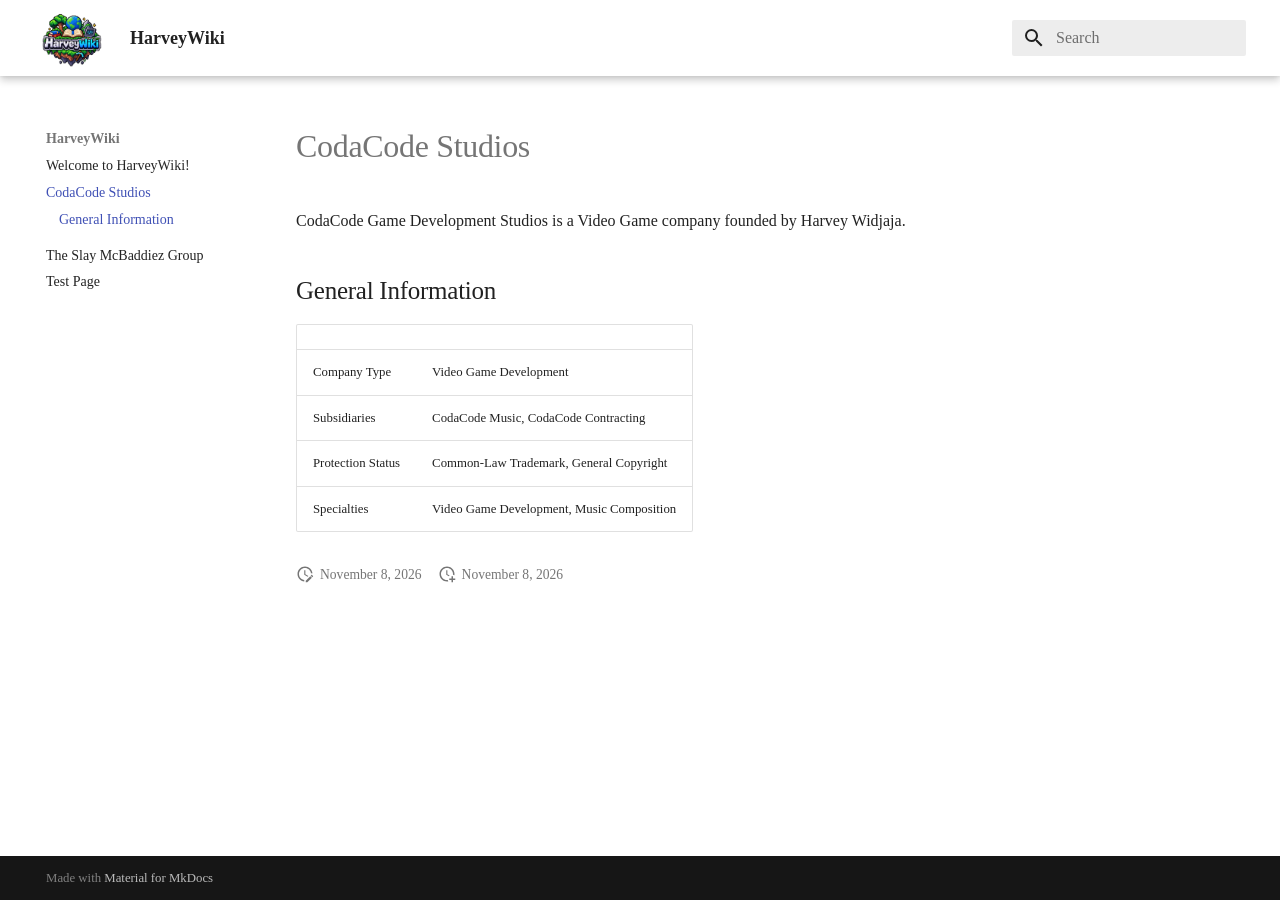
==== codacode-studios/index.html @ f0a3e443 "Deployed 99fb58b with MkDocs version: 1.6.1" ====
<!doctype html>
<html lang="en" class="no-js">
  <head>
    
      <meta charset="utf-8">
      <meta name="viewport" content="width=device-width,initial-scale=1">
      
      
      
      
        <link rel="prev" href="..">
      
      
        <link rel="next" href="../slaymcbaddies/">
      
      
        
      
      
      <link rel="icon" href="../logo.png">
      <meta name="generator" content="mkdocs-1.6.1, mkdocs-material-9.8.1">
    
    
      
        <title>CodaCode Studios - HarveyWiki</title>
      
    
    
      <link rel="stylesheet" href="../assets/stylesheets/main.57a0d79d.min.css">
      
        
        <link rel="stylesheet" href="../assets/stylesheets/palette.fb2fffe2.min.css">
      
      


    
    
      
    
    
      
    
    
      <link rel="stylesheet" href="../stylesheets/extra.css">
    
    <script>__md_scope=new URL("..",location),__md_hash=e=>[...e].reduce(((e,_)=>(e<<5)-e+_.charCodeAt(0)),0),__md_get=(e,_=localStorage,t=__md_scope)=>JSON.parse(_.getItem(t.pathname+"."+e)),__md_set=(e,_,t=localStorage,a=__md_scope)=>{try{t.setItem(a.pathname+"."+e,JSON.stringify(_))}catch(e){}}</script>
    
      

    
    
  </head>
  
  
    
    
    
    
    
    <body dir="ltr" data-md-color-scheme="default" data-md-color-primary="white" data-md-color-accent="blue">
  
    
    <input class="md-toggle" data-md-toggle="drawer" type="checkbox" id="__drawer" autocomplete="off">
    <input class="md-toggle" data-md-toggle="search" type="checkbox" id="__search" autocomplete="off">
    <label class="md-overlay" for="__drawer"></label>
    <div data-md-component="skip">
      
        
        <a href="#general-information" class="md-skip">
          Skip to content
        </a>
      
    </div>
    <div data-md-component="announce">
      
    </div>
    
    
      

  

<header class="md-header md-header--shadow" data-md-component="header">
  <nav class="md-header__inner md-grid" aria-label="Header">
    <a href=".." title="HarveyWiki" class="md-header__button md-logo" aria-label="HarveyWiki" data-md-component="logo">
      
  <img src="../logo.png" alt="logo">

    </a>
    <label class="md-header__button md-icon" for="__drawer">
      
      <svg xmlns="http://www.w3.org/2000/svg" viewBox="0 0 24 24"><path d="M3 6h18v2H3zm0 5h18v2H3zm0 5h18v2H3z"/></svg>
    </label>
    <div class="md-header__title" data-md-component="header-title">
      <div class="md-header__ellipsis">
        <div class="md-header__topic">
          <span class="md-ellipsis">
            HarveyWiki
          </span>
        </div>
        <div class="md-header__topic" data-md-component="header-topic">
          <span class="md-ellipsis">
            
              CodaCode Studios
            
          </span>
        </div>
      </div>
    </div>
    
      
    
    
    
    
      
      
        <label class="md-header__button md-icon" for="__search">
          
          <svg xmlns="http://www.w3.org/2000/svg" viewBox="0 0 24 24"><path d="M9.5 3A6.5 6.5 0 0 1 16 9.5c0 1.61-.59 3.09-1.56 4.23l.27.27h.79l5 5-1.5 1.5-5-5v-.79l-.27-.27A6.52 6.52 0 0 1 9.5 16 6.5 6.5 0 0 1 3 9.5 6.5 6.5 0 0 1 9.5 3m0 2C7 5 5 7 5 9.5S7 14 9.5 14 14 12 14 9.5 12 5 9.5 5"/></svg>
        </label>
        <div class="md-search" data-md-component="search" role="dialog">
  <label class="md-search__overlay" for="__search"></label>
  <div class="md-search__inner" role="search">
    <form class="md-search__form" name="search">
      <input type="text" class="md-search__input" name="query" aria-label="Search" placeholder="Search" autocapitalize="off" autocorrect="off" autocomplete="off" spellcheck="false" data-md-component="search-query" required>
      <label class="md-search__icon md-icon" for="__search">
        
        <svg xmlns="http://www.w3.org/2000/svg" viewBox="0 0 24 24"><path d="M9.5 3A6.5 6.5 0 0 1 16 9.5c0 1.61-.59 3.09-1.56 4.23l.27.27h.79l5 5-1.5 1.5-5-5v-.79l-.27-.27A6.52 6.52 0 0 1 9.5 16 6.5 6.5 0 0 1 3 9.5 6.5 6.5 0 0 1 9.5 3m0 2C7 5 5 7 5 9.5S7 14 9.5 14 14 12 14 9.5 12 5 9.5 5"/></svg>
        
        <svg xmlns="http://www.w3.org/2000/svg" viewBox="0 0 24 24"><path d="M20 11v2H8l5.5 5.5-1.42 1.42L4.16 12l7.92-7.92L13.5 5.5 8 11z"/></svg>
      </label>
      <nav class="md-search__options" aria-label="Search">
        
        <button type="reset" class="md-search__icon md-icon" title="Clear" aria-label="Clear" tabindex="-1">
          
          <svg xmlns="http://www.w3.org/2000/svg" viewBox="0 0 24 24"><path d="M19 6.41 17.59 5 12 10.59 6.41 5 5 6.41 10.59 12 5 17.59 6.41 19 12 13.41 17.59 19 19 17.59 13.41 12z"/></svg>
        </button>
      </nav>
      
    </form>
    <div class="md-search__output">
      <div class="md-search__scrollwrap" tabindex="0" data-md-scrollfix>
        <div class="md-search-result" data-md-component="search-result">
          <div class="md-search-result__meta">
            Initializing search
          </div>
          <ol class="md-search-result__list" role="presentation"></ol>
        </div>
      </div>
    </div>
  </div>
</div>
      
    
    
  </nav>
  
</header>
    
    <div class="md-container" data-md-component="container">
      
      
        
          
        
      
      <main class="md-main" data-md-component="main">
        <div class="md-main__inner md-grid">
          
            
              
              <div class="md-sidebar md-sidebar--primary" data-md-component="sidebar" data-md-type="navigation" >
                <div class="md-sidebar__scrollwrap">
                  <div class="md-sidebar__inner">
                    



  

<nav class="md-nav md-nav--primary md-nav--integrated" aria-label="Navigation" data-md-level="0">
  <label class="md-nav__title" for="__drawer">
    <a href=".." title="HarveyWiki" class="md-nav__button md-logo" aria-label="HarveyWiki" data-md-component="logo">
      
  <img src="../logo.png" alt="logo">

    </a>
    HarveyWiki
  </label>
  
  <ul class="md-nav__list" data-md-scrollfix>
    
      
      
  
  
  
  
    <li class="md-nav__item">
      <a href=".." class="md-nav__link">
        
  
  
  <span class="md-ellipsis">
    
  
    Welcome to HarveyWiki!
  

    
  </span>
  
  

      </a>
    </li>
  

    
      
      
  
  
    
  
  
  
    <li class="md-nav__item md-nav__item--active">
      
      <input class="md-nav__toggle md-toggle" type="checkbox" id="__toc">
      
      
      
        <label class="md-nav__link md-nav__link--active" for="__toc">
          
  
  
  <span class="md-ellipsis">
    
  
    CodaCode Studios
  

    
  </span>
  
  

          <span class="md-nav__icon md-icon"></span>
        </label>
      
      <a href="./" class="md-nav__link md-nav__link--active">
        
  
  
  <span class="md-ellipsis">
    
  
    CodaCode Studios
  

    
  </span>
  
  

      </a>
      
        

<nav class="md-nav md-nav--secondary" aria-label="Table of contents">
  
  
  
  
    <label class="md-nav__title" for="__toc">
      <span class="md-nav__icon md-icon"></span>
      Table of contents
    </label>
    <ul class="md-nav__list" data-md-component="toc" data-md-scrollfix>
      
        <li class="md-nav__item">
  <a href="#general-information" class="md-nav__link">
    <span class="md-ellipsis">
      
        General Information
      
    </span>
  </a>
  
</li>
      
    </ul>
  
</nav>
      
    </li>
  

    
      
      
  
  
  
  
    <li class="md-nav__item">
      <a href="../slaymcbaddies/" class="md-nav__link">
        
  
  
  <span class="md-ellipsis">
    
  
    The Slay McBaddiez Group
  

    
  </span>
  
  

      </a>
    </li>
  

    
      
      
  
  
  
  
    <li class="md-nav__item">
      <a href="../testing/" class="md-nav__link">
        
  
  
  <span class="md-ellipsis">
    
  
    Test Page
  

    
  </span>
  
  

      </a>
    </li>
  

    
  </ul>
</nav>
                  </div>
                </div>
              </div>
            
            
          
          
            <div class="md-content" data-md-component="content">
              
              <article class="md-content__inner md-typeset">
                
                  



  <h1>CodaCode Studios</h1>

<p>CodaCode Game Development Studios is a Video Game company founded by Harvey Widjaja.</p>
<h2 id="general-information">General Information</h2>
<table>
<thead>
<tr>
<th></th>
<th></th>
</tr>
</thead>
<tbody>
<tr>
<td>Company Type</td>
<td>Video Game Development</td>
</tr>
<tr>
<td>Subsidiaries</td>
<td>CodaCode Music, CodaCode Contracting</td>
</tr>
<tr>
<td>Protection Status</td>
<td>Common-Law Trademark, General Copyright</td>
</tr>
<tr>
<td>Specialties</td>
<td>Video Game Development, Music Composition</td>
</tr>
</tbody>
</table>







  
    
  
  
    
  


  <aside class="md-source-file">
    
      
  <span class="md-source-file__fact">
    <span class="md-icon" title="Last update">
      <svg xmlns="http://www.w3.org/2000/svg" viewBox="0 0 24 24"><path d="M21 13.1c-.1 0-.3.1-.4.2l-1 1 2.1 2.1 1-1c.2-.2.2-.6 0-.8l-1.3-1.3c-.1-.1-.2-.2-.4-.2m-1.9 1.8-6.1 6V23h2.1l6.1-6.1zM12.5 7v5.2l4 2.4-1 1L11 13V7zM11 21.9c-5.1-.5-9-4.8-9-9.9C2 6.5 6.5 2 12 2c5.3 0 9.6 4.1 10 9.3-.3-.1-.6-.2-1-.2s-.7.1-1 .2C19.6 7.2 16.2 4 12 4c-4.4 0-8 3.6-8 8 0 4.1 3.1 7.5 7.1 7.9l-.1.2z"/></svg>
    </span>
    <span class="git-revision-date-localized-plugin git-revision-date-localized-plugin-date" title="November 8, 2026 23:16:44 UTC">November 8, 2026</span>
  </span>

    
    
      
  <span class="md-source-file__fact">
    <span class="md-icon" title="Created">
      <svg xmlns="http://www.w3.org/2000/svg" viewBox="0 0 24 24"><path d="M14.47 15.08 11 13V7h1.5v5.25l3.08 1.83c-.41.28-.79.62-1.11 1m-1.39 4.84c-.36.05-.71.08-1.08.08-4.42 0-8-3.58-8-8s3.58-8 8-8 8 3.58 8 8c0 .37-.03.72-.08 1.08.69.1 1.33.32 1.92.64.1-.56.16-1.13.16-1.72 0-5.5-4.5-10-10-10S2 6.5 2 12s4.47 10 10 10c.59 0 1.16-.06 1.72-.16-.32-.59-.54-1.23-.64-1.92M18 15v3h-3v2h3v3h2v-3h3v-2h-3v-3z"/></svg>
    </span>
    <span class="git-revision-date-localized-plugin git-revision-date-localized-plugin-date" title="November 8, 2026 23:16:44 UTC">November 8, 2026</span>
  </span>

    
    
    
  </aside>





                
              </article>
            </div>
          
          
<script>var target=document.getElementById(location.hash.slice(1));target&&target.name&&(target.checked=target.name.startsWith("__tabbed_"))</script>
        </div>
        
      </main>
      
        <footer class="md-footer">
  
  <div class="md-footer-meta md-typeset">
    <div class="md-footer-meta__inner md-grid">
      <div class="md-copyright">
  
  
    Made with
    <a href="https://squidfunk.github.io/mkdocs-material/" target="_blank" rel="noopener">
      Material for MkDocs
    </a>
  
</div>
      
    </div>
  </div>
</footer>
      
    </div>
    <div class="md-dialog" data-md-component="dialog">
      <div class="md-dialog__inner md-typeset"></div>
    </div>
    
    
    
      
      
      <script id="__config" type="application/json">{"annotate": null, "base": "..", "features": ["navigation.sections", "navigation.expand", "toc.integrate"], "search": "../assets/javascripts/workers/search.a7633da7.min.js", "tags": null, "translations": {"clipboard.copied": "Copied to clipboard", "clipboard.copy": "Copy to clipboard", "search.result.more.one": "1 more on this page", "search.result.more.other": "# more on this page", "search.result.none": "No matching documents", "search.result.one": "1 matching document", "search.result.other": "# matching documents", "search.result.placeholder": "Type to start searching", "search.result.term.missing": "Missing", "select.version": "Select version"}, "version": null}</script>
    
    
      <script src="../assets/javascripts/bundle.a5f9d56c.min.js"></script>
      
    
  </body>
</html>
---- assets/stylesheets/main.57a0d79d.min.css ----
@charset "UTF-8";html{box-sizing:border-box;-webkit-text-size-adjust:none;-moz-text-size-adjust:none;text-size-adjust:none}*,:after,:before{box-sizing:inherit}@media(prefers-reduced-motion){*,:after,:before{transition:none!important}}body{margin:0;-webkit-font-smoothing:antialiased;-moz-osx-font-smoothing:grayscale;--md-text-font-family:var(--md-text-font, _),
    -apple-system, BlinkMacSystemFont, Helvetica, Arial, sans-serif;--md-code-font-family:var(--md-code-font, _),
    SFMono-Regular, Consolas, Menlo, monospace}.md-typeset code:not(.focus-visible),a,button,input,label{-webkit-tap-highlight-color:transparent}a{color:inherit;text-decoration:none}hr{box-sizing:initial;display:block;height:.05rem;padding:0;overflow:visible;border:0}small{font-size:80%}sub,sup{line-height:1em}img{border-style:none}table{border-spacing:0;border-collapse:initial}td,th{font-weight:400;vertical-align:top}button{padding:0;margin:0;font-family:inherit;font-size:inherit;background:#0000;border:0}input{border:0;outline:none}:root{--md-primary-fg-color:#4051b5;--md-primary-fg-color--light:#5d6cc0;--md-primary-fg-color--dark:#303fa1;--md-primary-bg-color:#fff;--md-primary-bg-color--light:#ffffffb3;--md-accent-fg-color:#526cfe;--md-accent-fg-color--transparent:#526cfe1a;--md-accent-bg-color:#fff;--md-accent-bg-color--light:#ffffffb3;--md-typeset-table-sort-icon:url("data:image/svg+xml;charset=utf-8,<svg xmlns='http://www.w3.org/2000/svg' viewBox='0 0 24 24'><path d='m18 21-4-4h3V7h-3l4-4 4 4h-3v10h3M2 19v-2h10v2M2 13v-2h7v2M2 7V5h4v2z'/></svg>");--md-typeset-table-sort-icon--asc:url("data:image/svg+xml;charset=utf-8,<svg xmlns='http://www.w3.org/2000/svg' viewBox='0 0 24 24'><path d='M19 17h3l-4 4-4-4h3V3h2M2 17h10v2H2M6 5v2H2V5m0 6h7v2H2z'/></svg>");--md-typeset-table-sort-icon--desc:url("data:image/svg+xml;charset=utf-8,<svg xmlns='http://www.w3.org/2000/svg' viewBox='0 0 24 24'><path d='M19 7h3l-4-4-4 4h3v14h2M2 17h10v2H2M6 5v2H2V5m0 6h7v2H2z'/></svg>")}[data-md-color-scheme=default]{color-scheme:light}[data-md-color-scheme=default] img[src$="#gh-dark-mode-only"],[data-md-color-scheme=default] img[src$="#only-dark"]{display:none}:root,[data-md-color-scheme=default]{--md-hue:225deg;--md-default-fg-color:#000000de;--md-default-fg-color--light:#0000008a;--md-default-fg-color--lighter:#00000052;--md-default-fg-color--lightest:#00000012;--md-default-bg-color:#fff;--md-default-bg-color--light:#ffffffb3;--md-default-bg-color--lighter:#ffffff4d;--md-default-bg-color--lightest:#ffffff1f;--md-code-fg-color:#36464e;--md-code-bg-color:#f5f5f5;--md-code-bg-color--light:#f5f5f5b3;--md-code-bg-color--lighter:#f5f5f54d;--md-code-hl-color:#4287ff;--md-code-hl-color--light:#4287ff1a;--md-code-hl-number-color:#d52a2a;--md-code-hl-special-color:#db1457;--md-code-hl-function-color:#a846b9;--md-code-hl-constant-color:#6e59d9;--md-code-hl-keyword-color:#3f6ec6;--md-code-hl-string-color:#1c7d4d;--md-code-hl-name-color:var(--md-code-fg-color);--md-code-hl-operator-color:var(--md-default-fg-color--light);--md-code-hl-punctuation-color:var(--md-default-fg-color--light);--md-code-hl-comment-color:var(--md-default-fg-color--light);--md-code-hl-generic-color:var(--md-default-fg-color--light);--md-code-hl-variable-color:var(--md-default-fg-color--light);--md-typeset-color:var(--md-default-fg-color);--md-typeset-a-color:var(--md-primary-fg-color);--md-typeset-del-color:#f5503d26;--md-typeset-ins-color:#0bd57026;--md-typeset-kbd-color:#fafafa;--md-typeset-kbd-accent-color:#fff;--md-typeset-kbd-border-color:#b8b8b8;--md-typeset-mark-color:#ffff0080;--md-typeset-table-color:#0000001f;--md-typeset-table-color--light:#00000009;--md-admonition-fg-color:var(--md-default-fg-color);--md-admonition-bg-color:var(--md-default-bg-color);--md-warning-fg-color:#000000de;--md-warning-bg-color:#ff9;--md-footer-fg-color:#fff;--md-footer-fg-color--light:#ffffffb3;--md-footer-fg-color--lighter:#ffffff73;--md-footer-bg-color:#000000de;--md-footer-bg-color--dark:#00000052;--md-shadow-z1:0 0.2rem 0.5rem #0000000d,
    0 0 0.05rem #0000001a;--md-shadow-z2:0 0.2rem 0.5rem #0000001a,
    0 0 0.05rem #00000040;--md-shadow-z3:0 0.2rem 0.5rem #0003,
    0 0 0.05rem #00000059}.md-icon svg{display:block;width:1.2rem;height:1.2rem;fill:currentcolor}aside,body,input{font-family:var(--md-text-font-family);font-feature-settings:"kern","liga";color:var(--md-typeset-color)}code,kbd,pre{font-family:var(--md-code-font-family);font-feature-settings:"kern"}.md-typeset{font-size:.8rem;line-height:1.6;overflow-wrap:break-word;-webkit-print-color-adjust:exact;color-adjust:exact}@media print{.md-typeset{font-size:.68rem}.md-typeset code,.md-typeset kbd,.md-typeset pre{white-space:pre-wrap}}.md-typeset blockquote,.md-typeset dl,.md-typeset figure,.md-typeset ol,.md-typeset pre,.md-typeset ul{margin-top:1em;margin-bottom:1em}.md-typeset h1{margin:0 0 1.25em;font-size:2em;line-height:1.3;color:var(--md-default-fg-color--light)}.md-typeset h1,.md-typeset h2{font-weight:300;letter-spacing:-.01em}.md-typeset h2{margin:1.6em 0 .64em;font-size:1.5625em;line-height:1.4}.md-typeset h3{margin:1.6em 0 .8em;font-size:1.25em;font-weight:400;line-height:1.5;letter-spacing:-.01em}.md-typeset h2+h3{margin-top:.8em}.md-typeset h4{margin:1em 0;font-weight:700;letter-spacing:-.01em}.md-typeset h5,.md-typeset h6{margin:1.25em 0;font-size:.8em;font-weight:700;color:var(--md-default-fg-color--light);letter-spacing:-.01em}.md-typeset h5{text-transform:uppercase}.md-typeset h5 code{text-transform:none}.md-typeset hr{display:flow-root;margin:1.5em 0;border-bottom:.05rem solid var(--md-default-fg-color--lightest)}.md-typeset a{color:var(--md-typeset-a-color);word-break:break-word}.md-typeset a,.md-typeset a:before{transition:color 125ms}.md-typeset a:focus,.md-typeset a:hover{color:var(--md-accent-fg-color)}.md-typeset a:focus code,.md-typeset a:hover code{color:var(--md-accent-fg-color);background-color:var(--md-accent-fg-color--transparent)}.md-typeset a code{color:var(--md-typeset-a-color)}.md-typeset a.focus-visible{outline-color:var(--md-accent-fg-color);outline-offset:.2rem}.md-typeset code,.md-typeset kbd,.md-typeset pre{font-variant-ligatures:none;color:var(--md-code-fg-color);direction:ltr;transition:background-color 125ms}.md-typeset code{padding:0 .2941176471em;font-size:.85em;word-break:break-word;background-color:var(--md-code-bg-color);border-radius:.1rem;-webkit-box-decoration-break:clone;box-decoration-break:clone;transition:color 125ms,background-color 125ms}.md-typeset code:not(.focus-visible){outline:none}.md-typeset pre{position:relative;display:flow-root;line-height:1.4}.md-typeset pre>code{display:block;padding:.7720588235em 1.1764705882em;margin:0;overflow:auto;word-break:normal;touch-action:auto;scrollbar-color:var(--md-default-fg-color--lighter) #0000;scrollbar-width:thin;outline-color:var(--md-accent-fg-color);box-shadow:none;-webkit-box-decoration-break:slice;box-decoration-break:slice}.md-typeset pre>code:hover{scrollbar-color:var(--md-accent-fg-color) #0000}.md-typeset pre>code::-webkit-scrollbar{width:.2rem;height:.2rem}.md-typeset pre>code::-webkit-scrollbar-thumb{background-color:var(--md-default-fg-color--lighter)}.md-typeset pre>code::-webkit-scrollbar-thumb:hover{background-color:var(--md-accent-fg-color)}.md-typeset kbd{display:inline-block;padding:0 .6666666667em;font-size:.75em;color:var(--md-default-fg-color);word-break:break-word;vertical-align:text-top;background-color:var(--md-typeset-kbd-color);border-radius:.1rem;box-shadow:0 .1rem 0 .05rem var(--md-typeset-kbd-border-color),0 .1rem 0 var(--md-typeset-kbd-border-color),0 -.1rem .2rem var(--md-typeset-kbd-accent-color) inset}.md-typeset mark{color:inherit;word-break:break-word;background-color:var(--md-typeset-mark-color);-webkit-box-decoration-break:clone;box-decoration-break:clone}.md-typeset abbr{text-decoration:none;cursor:help}.md-typeset [data-preview],.md-typeset abbr{border-bottom:.05rem dotted var(--md-default-fg-color--light)}.md-typeset small{opacity:.75}[dir=ltr] .md-typeset sub,[dir=ltr] .md-typeset sup{margin-left:.078125em}[dir=rtl] .md-typeset sub,[dir=rtl] .md-typeset sup{margin-right:.078125em}[dir=ltr] .md-typeset blockquote{padding-left:.6rem;border-left:.2rem solid var(--md-default-fg-color--lighter)}[dir=rtl] .md-typeset blockquote{padding-right:.6rem;border-right:.2rem solid var(--md-default-fg-color--lighter)}.md-typeset blockquote{margin-left:0;margin-right:0;color:var(--md-default-fg-color--light)}.md-typeset ul{list-style-type:disc}.md-typeset ul[type]{list-style-type:revert-layer}[dir=ltr] .md-typeset ol,[dir=ltr] .md-typeset ol li ol,[dir=ltr] .md-typeset ol li ul,[dir=ltr] .md-typeset ul,[dir=ltr] .md-typeset ul li ol,[dir=ltr] .md-typeset ul li ul{margin-left:.625em}[dir=rtl] .md-typeset ol,[dir=rtl] .md-typeset ol li ol,[dir=rtl] .md-typeset ol li ul,[dir=rtl] .md-typeset ul,[dir=rtl] .md-typeset ul li ol,[dir=rtl] .md-typeset ul li ul{margin-right:.625em}.md-typeset ol,.md-typeset ul{padding:0}.md-typeset ol:not([hidden]),.md-typeset ul:not([hidden]){display:flow-root}.md-typeset ol ol,.md-typeset ul ol{list-style-type:lower-alpha}.md-typeset ol ol ol,.md-typeset ul ol ol{list-style-type:lower-roman}.md-typeset ol ol ol ol,.md-typeset ul ol ol ol{list-style-type:upper-alpha}.md-typeset ol ol ol ol ol,.md-typeset ul ol ol ol ol{list-style-type:upper-roman}.md-typeset ol[type],.md-typeset ul[type]{list-style-type:revert-layer}[dir=ltr] .md-typeset ol li,[dir=ltr] .md-typeset ul li{margin-left:1.25em}[dir=rtl] .md-typeset ol li,[dir=rtl] .md-typeset ul li{margin-right:1.25em}.md-typeset ol li,.md-typeset ul li{margin-bottom:.5em}.md-typeset ol li blockquote,.md-typeset ol li p,.md-typeset ul li blockquote,.md-typeset ul li p{margin:.5em 0}.md-typeset ol li:last-child,.md-typeset ul li:last-child{margin-bottom:0}.md-typeset ol li ol,.md-typeset ol li ul,.md-typeset ul li ol,.md-typeset ul li ul{margin-top:.5em;margin-bottom:.5em}[dir=ltr] .md-typeset dd{margin-left:1.875em}[dir=rtl] .md-typeset dd{margin-right:1.875em}.md-typeset dd{margin-top:1em;margin-bottom:1.5em}.md-typeset img,.md-typeset svg,.md-typeset video{max-width:100%;height:auto}.md-typeset img[align=left]{margin:1em 1em 1em 0}.md-typeset img[align=right]{margin:1em 0 1em 1em}.md-typeset img[align]:only-child{margin-top:0}.md-typeset figure{display:flow-root;width:fit-content;max-width:100%;margin:1em auto;text-align:center}.md-typeset figure img{display:block;margin:0 auto}.md-typeset figcaption{max-width:24rem;margin:1em auto;font-style:italic}.md-typeset iframe{max-width:100%}.md-typeset table:not([class]){display:inline-block;max-width:100%;overflow:auto;font-size:.64rem;touch-action:auto;background-color:var(--md-default-bg-color);border:.05rem solid var(--md-typeset-table-color);border-radius:.1rem}@media print{.md-typeset table:not([class]){display:table}}.md-typeset table:not([class])+*{margin-top:1.5em}.md-typeset table:not([class]) td>:first-child,.md-typeset table:not([class]) th>:first-child{margin-top:0}.md-typeset table:not([class]) td>:last-child,.md-typeset table:not([class]) th>:last-child{margin-bottom:0}.md-typeset table:not([class]) td:not([align]),.md-typeset table:not([class]) th:not([align]){text-align:left}[dir=rtl] .md-typeset table:not([class]) td:not([align]),[dir=rtl] .md-typeset table:not([class]) th:not([align]){text-align:right}.md-typeset table:not([class]) th{min-width:5rem;padding:.9375em 1.25em;font-weight:700;vertical-align:top}.md-typeset table:not([class]) td{padding:.9375em 1.25em;vertical-align:top;border-top:.05rem solid var(--md-typeset-table-color)}.md-typeset table:not([class]) tbody tr{transition:background-color 125ms}.md-typeset table:not([class]) tbody tr:hover{background-color:var(--md-typeset-table-color--light);box-shadow:0 .05rem 0 var(--md-default-bg-color) inset}.md-typeset table:not([class]) a{word-break:normal}.md-typeset table th[role=columnheader]{cursor:pointer}[dir=ltr] .md-typeset table th[role=columnheader]:after{margin-left:.5em}[dir=rtl] .md-typeset table th[role=columnheader]:after{margin-right:.5em}.md-typeset table th[role=columnheader]:after{display:inline-block;width:1.2em;height:1.2em;vertical-align:text-bottom;content:"";-webkit-mask-image:var(--md-typeset-table-sort-icon);mask-image:var(--md-typeset-table-sort-icon);-webkit-mask-repeat:no-repeat;mask-repeat:no-repeat;-webkit-mask-size:contain;mask-size:contain;transition:background-color 125ms}.md-typeset table th[role=columnheader]:hover:after{background-color:var(--md-default-fg-color--lighter)}.md-typeset table th[role=columnheader][aria-sort=ascending]:after{background-color:var(--md-default-fg-color--light);-webkit-mask-image:var(--md-typeset-table-sort-icon--asc);mask-image:var(--md-typeset-table-sort-icon--asc)}.md-typeset table th[role=columnheader][aria-sort=descending]:after{background-color:var(--md-default-fg-color--light);-webkit-mask-image:var(--md-typeset-table-sort-icon--desc);mask-image:var(--md-typeset-table-sort-icon--desc)}.md-typeset__scrollwrap{margin:1em -.8rem;overflow-x:auto;touch-action:auto}.md-typeset__table{display:inline-block;padding:0 .8rem;margin-bottom:.5em}@media print{.md-typeset__table{display:block}}html .md-typeset__table table{display:table;width:100%;margin:0;overflow:hidden}@media screen and (max-width:44.984375em){.md-content__inner>pre{margin:1em -.8rem}.md-content__inner>pre code{border-radius:0}}.md-typeset .md-author{position:relative;display:block;flex-shrink:0;width:1.6rem;height:1.6rem;overflow:hidden;border-radius:100%;transition:color 125ms,transform 125ms}.md-typeset .md-author img{display:block}.md-typeset .md-author--more{font-size:.6rem;font-weight:700;line-height:1.6rem;color:var(--md-default-fg-color--lighter);text-align:center;background:var(--md-default-fg-color--lightest)}.md-typeset .md-author--long{width:2.4rem;height:2.4rem}.md-typeset a.md-author{transform:scale(1)}.md-typeset a.md-author img{filter:grayscale(100%) opacity(75%);border-radius:100%;transition:filter 125ms}.md-typeset a.md-author:focus,.md-typeset a.md-author:hover{z-index:1;transform:scale(1.1)}.md-typeset a.md-author:focus img,.md-typeset a.md-author:hover img{filter:grayscale(0)}.md-banner{overflow:auto;color:var(--md-footer-fg-color);background-color:var(--md-footer-bg-color)}@media print{.md-banner{display:none}}.md-banner--warning{color:var(--md-warning-fg-color);background-color:var(--md-warning-bg-color)}.md-banner__inner{padding:0 .8rem;margin:.6rem auto;font-size:.7rem}[dir=ltr] .md-banner__button{float:right}[dir=rtl] .md-banner__button{float:left}.md-banner__button{color:inherit;cursor:pointer;transition:opacity .25s}.no-js .md-banner__button{display:none}.md-banner__button:hover{opacity:.7}html{height:100%;overflow-x:hidden;font-size:125%}@media screen and (min-width:100em){html{font-size:137.5%}}@media screen and (min-width:125em){html{font-size:150%}}body{position:relative;display:flex;flex-direction:column;width:100%;min-height:100%;font-size:.5rem;background-color:var(--md-default-bg-color)}@media print{body{display:block}}@media screen and (max-width:59.984375em){body[data-md-scrolllock]{position:fixed}}.md-grid{max-width:61rem;margin-left:auto;margin-right:auto}.md-container{display:flex;flex-grow:1;flex-direction:column}@media print{.md-container{display:block}}.md-main{flex-grow:1}.md-main__inner{display:flex;height:100%;margin-top:1.5rem}.md-ellipsis{overflow:hidden;text-overflow:ellipsis}.md-toggle{display:none}.md-option{position:absolute;width:0;height:0;opacity:0}.md-option:checked+label:not([hidden]){display:block}.md-option.focus-visible+label{outline-style:auto;outline-color:var(--md-accent-fg-color)}.md-skip{position:fixed;z-index:-1;padding:.3rem .5rem;margin:.5rem;font-size:.64rem;color:var(--md-default-bg-color);background-color:var(--md-default-fg-color);border-radius:.1rem;outline-color:var(--md-accent-fg-color);opacity:0;transform:translateY(.4rem)}.md-skip:focus{z-index:10;opacity:1;transition:transform .25s cubic-bezier(.4,0,.2,1),opacity 175ms 75ms;transform:translateY(0)}@page{margin:25mm}:root{--md-clipboard-icon:url("data:image/svg+xml;charset=utf-8,<svg xmlns='http://www.w3.org/2000/svg' viewBox='0 0 24 24'><path d='M19 21H8V7h11m0-2H8a2 2 0 0 0-2 2v14a2 2 0 0 0 2 2h11a2 2 0 0 0 2-2V7a2 2 0 0 0-2-2m-3-4H4a2 2 0 0 0-2 2v14h2V3h12z'/></svg>");--md-code-select-icon:url("data:image/svg+xml;charset=utf-8,<svg xmlns='http://www.w3.org/2000/svg' viewBox='0 0 24 24'><path d='M19 19h-4v2h4c1.1 0 2-.9 2-2v-4h-2m0-12h-4v2h4v4h2V5c0-1.1-.9-2-2-2M5 5h4V3H5c-1.1 0-2 .9-2 2v4h2m0 6H3v4c0 1.1.9 2 2 2h4v-2H5zm2-4h2v2H7zm4 0h2v2h-2zm4 0h2v2h-2zM7 7h2v2H7zm4 0h2v2h-2zm4 0h2v2h-2zm-8 8h2v2H7zm4 0h2v2h-2zm4 0h2v2h-2z'/></svg>");--md-code-copy-icon:url("data:image/svg+xml;charset=utf-8,<svg xmlns='http://www.w3.org/2000/svg' viewBox='0 0 24 24'><path d='M19 21H8V7h11m0-2H8a2 2 0 0 0-2 2v14a2 2 0 0 0 2 2h11a2 2 0 0 0 2-2V7a2 2 0 0 0-2-2m-3-4H4a2 2 0 0 0-2 2v14h2V3h12z'/></svg>")}.md-clipboard{z-index:1;width:1.5em;height:1.5em;color:var(--md-default-fg-color--lightest);cursor:pointer;border-radius:.1rem;outline-color:var(--md-accent-fg-color);outline-offset:.1rem;transition:color .25s}@media print{.md-clipboard{display:none}}.md-clipboard:not(.focus-visible){outline:none;-webkit-tap-highlight-color:transparent}:hover>.md-clipboard{color:var(--md-default-fg-color--light)}.md-clipboard:focus,.md-clipboard:hover{color:var(--md-accent-fg-color)}.md-clipboard:after{display:block;width:1.125em;height:1.125em;margin:0 auto;content:"";background-color:currentcolor;-webkit-mask-image:var(--md-clipboard-icon);mask-image:var(--md-clipboard-icon);-webkit-mask-repeat:no-repeat;mask-repeat:no-repeat;-webkit-mask-position:center;mask-position:center;-webkit-mask-size:contain;mask-size:contain}.md-clipboard--inline{cursor:pointer}.md-clipboard--inline code{transition:color .25s,background-color .25s}.md-clipboard--inline:focus code,.md-clipboard--inline:hover code{color:var(--md-accent-fg-color);background-color:var(--md-accent-fg-color--transparent)}.md-typeset .md-code__content{display:grid}.md-code__nav{position:absolute;top:.25em;right:.25em;z-index:1;display:flex;gap:.2rem;padding:.2rem;background-color:var(--md-code-bg-color--lighter);border-radius:.1rem;transition:background-color .25s}:hover>.md-code__nav{background-color:var(--md-code-bg-color--light)}.md-code__button{display:block;width:1.5em;height:1.5em;color:var(--md-default-fg-color--lightest);cursor:pointer;outline-color:var(--md-accent-fg-color);outline-offset:.1rem;transition:color .25s}:hover>*>.md-code__button{color:var(--md-default-fg-color--light)}.md-code__button.focus-visible,.md-code__button:hover{color:var(--md-accent-fg-color)}.md-code__button--active{color:var(--md-default-fg-color)!important}.md-code__button:after{display:block;width:1.125em;height:1.125em;margin:0 auto;content:"";background-color:currentcolor;-webkit-mask-repeat:no-repeat;mask-repeat:no-repeat;-webkit-mask-position:center;mask-position:center;-webkit-mask-size:contain;mask-size:contain}.md-code__button[data-md-type=select]:after{-webkit-mask-image:var(--md-code-select-icon);mask-image:var(--md-code-select-icon)}.md-code__button[data-md-type=copy]:after{-webkit-mask-image:var(--md-code-copy-icon);mask-image:var(--md-code-copy-icon)}@keyframes consent{0%{opacity:0;transform:translateY(100%)}to{opacity:1;transform:translateY(0)}}@keyframes overlay{0%{opacity:0}to{opacity:1}}.md-consent__overlay{position:fixed;top:0;z-index:5;width:100%;height:100%;background-color:#0000008a;-webkit-backdrop-filter:blur(.1rem);backdrop-filter:blur(.1rem);opacity:1;animation:overlay .25s both}.md-consent__inner{position:fixed;bottom:0;z-index:5;width:100%;max-height:100%;padding:0;overflow:auto;background-color:var(--md-default-bg-color);border:0;border-radius:.1rem;box-shadow:0 0 .2rem #0000001a,0 .2rem .4rem #0003;animation:consent .5s cubic-bezier(.1,.7,.1,1) both}.md-consent__form{padding:.8rem}.md-consent__settings{display:none;margin:1em 0}input:checked+.md-consent__settings{display:block}.md-consent__controls{margin-bottom:.8rem}.md-typeset .md-consent__controls .md-button{display:inline}@media screen and (max-width:44.984375em){.md-typeset .md-consent__controls .md-button{display:block;width:100%;margin-top:.4rem;text-align:center}}.md-consent label{cursor:pointer}.md-content{flex-grow:1;min-width:0}.md-content__inner{padding-top:.6rem;margin:0 .8rem 1.2rem}@media screen and (min-width:76.25em){[dir=ltr] .md-sidebar--primary:not([hidden])~.md-content>.md-content__inner,[dir=rtl] .md-sidebar--secondary:not([hidden])~.md-content>.md-content__inner{margin-left:1.2rem}[dir=ltr] .md-sidebar--secondary:not([hidden])~.md-content>.md-content__inner,[dir=rtl] .md-sidebar--primary:not([hidden])~.md-content>.md-content__inner{margin-right:1.2rem}}.md-content__inner:before{display:block;height:.4rem;content:""}.md-content__inner>:last-child{margin-bottom:0}[dir=ltr] .md-content__button{float:right;margin-left:.4rem}[dir=rtl] .md-content__button{float:left;margin-right:.4rem}.md-content__button{padding:0;margin:.4rem 0}@media print{.md-content__button{display:none}}.md-typeset .md-content__button{color:var(--md-default-fg-color--lighter)}.md-content__button svg{display:inline;vertical-align:top}[dir=rtl] .md-content__button svg{transform:scaleX(-1)}[dir=ltr] .md-dialog{right:.8rem}[dir=rtl] .md-dialog{left:.8rem}.md-dialog{position:fixed;bottom:.8rem;z-index:4;min-width:11.1rem;padding:.4rem .6rem;pointer-events:none;background-color:var(--md-default-fg-color);border-radius:.1rem;box-shadow:var(--md-shadow-z3);opacity:0;transition:transform 0s .4s,opacity .4s;transform:translateY(100%)}@media print{.md-dialog{display:none}}.md-dialog--active{pointer-events:auto;opacity:1;transition:transform .4s cubic-bezier(.075,.85,.175,1),opacity .4s;transform:translateY(0)}.md-dialog__inner{font-size:.7rem;color:var(--md-default-bg-color)}.md-feedback{margin:2em 0 1em;text-align:center}.md-feedback fieldset{padding:0;margin:0;border:none}.md-feedback__title{margin:1em auto;font-weight:700}.md-feedback__inner{position:relative}.md-feedback__list{position:relative;display:flex;flex-wrap:wrap;place-content:baseline center}.md-feedback__list:hover .md-icon:not(:disabled){color:var(--md-default-fg-color--lighter)}:disabled .md-feedback__list{min-height:1.8rem}.md-feedback__icon{flex-shrink:0;margin:0 .1rem;color:var(--md-default-fg-color--light);cursor:pointer;transition:color 125ms}.md-feedback__icon:not(:disabled).md-icon:hover{color:var(--md-accent-fg-color)}.md-feedback__icon:disabled{color:var(--md-default-fg-color--lightest);pointer-events:none}.md-feedback__note{position:relative;opacity:0;transition:transform .4s cubic-bezier(.1,.7,.1,1),opacity .15s;transform:translateY(.4rem)}.md-feedback__note>*{max-width:16rem;margin:0 auto}:disabled .md-feedback__note{opacity:1;transform:translateY(0)}@media print{.md-feedback,.md-footer{display:none}}.md-footer{color:var(--md-footer-fg-color);background-color:var(--md-footer-bg-color)}.md-footer__inner{justify-content:space-between;padding:.2rem;overflow:auto}.md-footer__inner:not([hidden]){display:flex}.md-footer__link{display:flex;flex-grow:.01;align-items:end;max-width:100%;margin-top:1rem;margin-bottom:.4rem;overflow:hidden;outline-color:var(--md-accent-fg-color);transition:opacity .25s}.md-footer__link:focus,.md-footer__link:hover{opacity:.7}[dir=rtl] .md-footer__link svg{transform:scaleX(-1)}@media screen and (max-width:44.984375em){.md-footer__link--prev{flex-shrink:0}.md-footer__link--prev .md-footer__title{display:none}}[dir=ltr] .md-footer__link--next{margin-left:auto}.md-footer__link--next{text-align:right}[dir=rtl] .md-footer__link--next{margin-right:auto;text-align:left}.md-footer__title{flex-grow:1;max-width:calc(100% - 2.4rem);padding:0 1rem;margin-bottom:.7rem;font-size:.9rem;white-space:nowrap}.md-footer__button{padding:.4rem;margin:.2rem}.md-footer__direction{font-size:.64rem;opacity:.7}.md-footer-meta{background-color:var(--md-footer-bg-color--dark)}.md-footer-meta__inner{display:flex;flex-wrap:wrap;justify-content:space-between;padding:.2rem}html .md-footer-meta.md-typeset a{color:var(--md-footer-fg-color--light)}html .md-footer-meta.md-typeset a:focus,html .md-footer-meta.md-typeset a:hover{color:var(--md-footer-fg-color)}.md-copyright{width:100%;padding:.4rem 0;margin:auto .6rem;font-size:.64rem;color:var(--md-footer-fg-color--lighter)}.md-copyright__highlight{color:var(--md-footer-fg-color--light)}.md-social{display:inline-flex;gap:.2rem;padding:.2rem 0 .6rem;margin:0 .4rem}@media screen and (min-width:45em){.md-copyright{width:auto}.md-social{padding:.6rem 0}}.md-social__link{display:inline-block;width:1.6rem;height:1.6rem;text-align:center}.md-social__link:before{line-height:1.9}.md-social__link svg{max-height:.8rem;vertical-align:-25%;fill:currentcolor}.md-typeset .md-button{display:inline-block;padding:.625em 2em;font-weight:700;color:var(--md-primary-fg-color);cursor:pointer;border:.1rem solid;border-radius:.1rem;transition:color 125ms,background-color 125ms,border-color 125ms}.md-typeset .md-button--primary{color:var(--md-primary-bg-color);background-color:var(--md-primary-fg-color);border-color:var(--md-primary-fg-color)}.md-typeset .md-button:focus,.md-typeset .md-button:hover{color:var(--md-accent-bg-color);background-color:var(--md-accent-fg-color);border-color:var(--md-accent-fg-color)}[dir=ltr] .md-typeset .md-input,[dir=rtl] .md-typeset .md-input{border-top-left-radius:.1rem}[dir=ltr] .md-typeset .md-input,[dir=rtl] .md-typeset .md-input{border-top-right-radius:.1rem}.md-typeset .md-input{height:1.8rem;padding:0 .6rem;font-size:.8rem;border-bottom:.1rem solid var(--md-default-fg-color--lighter);box-shadow:var(--md-shadow-z1);transition:border .25s,box-shadow .25s}.md-typeset .md-input:focus,.md-typeset .md-input:hover{border-bottom-color:var(--md-accent-fg-color);box-shadow:var(--md-shadow-z2)}.md-typeset .md-input--stretch{width:100%}.md-header{position:sticky;left:0;right:0;top:0;z-index:4;display:block;color:var(--md-primary-bg-color);background-color:var(--md-primary-fg-color);box-shadow:0 0 .2rem #0000,0 .2rem .4rem #0000}@media print{.md-header{display:none}}.md-header[hidden]{transition:transform .25s cubic-bezier(.8,0,.6,1),box-shadow .25s;transform:translateY(-100%)}.md-header--shadow{box-shadow:0 0 .2rem #0000001a,0 .2rem .4rem #0003;transition:transform .25s cubic-bezier(.1,.7,.1,1),box-shadow .25s}.md-header__inner{display:flex;align-items:center;padding:0 .2rem}.md-header__button{position:relative;z-index:1;padding:.4rem;margin:.2rem;color:currentcolor;vertical-align:middle;cursor:pointer;outline-color:var(--md-accent-fg-color);transition:opacity .25s}.md-header__button:hover{opacity:.7}.md-header__button:not([hidden]){display:inline-block}.md-header__button:not(.focus-visible){outline:none;-webkit-tap-highlight-color:transparent}.md-header__button.md-logo{padding:.4rem;margin:.2rem}@media screen and (max-width:76.234375em){.md-header__button.md-logo{display:none}}.md-header__button.md-logo img,.md-header__button.md-logo svg{display:block;width:auto;height:1.2rem;fill:currentcolor}@media screen and (min-width:60em){.md-header__button[for=__search]{display:none}}.no-js .md-header__button[for=__search]{display:none}[dir=rtl] .md-header__button[for=__search] svg{transform:scaleX(-1)}@media screen and (min-width:76.25em){.md-header__button[for=__drawer]{display:none}}.md-header__topic{position:absolute;display:flex;max-width:100%;white-space:nowrap;transition:transform .4s cubic-bezier(.1,.7,.1,1),opacity .15s}.md-header__topic+.md-header__topic{z-index:-1;pointer-events:none;opacity:0;transition:transform .4s cubic-bezier(1,.7,.1,.1),opacity .15s;transform:translateX(1.25rem)}[dir=rtl] .md-header__topic+.md-header__topic{transform:translateX(-1.25rem)}.md-draft,.md-header__topic:first-child,.md-nav__title{font-weight:700}[dir=ltr] .md-header__title{margin-left:1rem;margin-right:.4rem}[dir=rtl] .md-header__title{margin-right:1rem;margin-left:.4rem}.md-header__title{flex-grow:1;height:2.4rem;font-size:.9rem;line-height:2.4rem}.md-header__title--active .md-header__topic{z-index:-1;pointer-events:none;opacity:0;transition:transform .4s cubic-bezier(1,.7,.1,.1),opacity .15s;transform:translateX(-1.25rem)}[dir=rtl] .md-header__title--active .md-header__topic{transform:translateX(1.25rem)}.md-header__title--active .md-header__topic+.md-header__topic{z-index:0;pointer-events:auto;opacity:1;transition:transform .4s cubic-bezier(.1,.7,.1,1),opacity .15s;transform:translateX(0)}.md-header__title>.md-header__ellipsis{position:relative;width:100%;height:100%}.md-header__option{display:flex;flex-shrink:0;max-width:100%;white-space:nowrap;transition:max-width 0s .25s,opacity .25s .25s}[data-md-toggle=search]:checked~.md-header .md-header__option{max-width:0;opacity:0;transition:max-width,opacity}.md-header__option>input{bottom:0}.md-header__source{display:none}@media screen and (min-width:60em){[dir=ltr] .md-header__source{margin-left:1rem}[dir=rtl] .md-header__source{margin-right:1rem}.md-header__source{display:block;width:11.7rem;max-width:11.7rem}}@media screen and (min-width:76.25em){[dir=ltr] .md-header__source{margin-left:1.4rem}[dir=rtl] .md-header__source{margin-right:1.4rem}}.md-meta{font-size:.7rem;line-height:1.3;color:var(--md-default-fg-color--light)}.md-meta__list{display:inline-flex;flex-wrap:wrap;padding:0;margin:0;list-style:none}.md-meta__item:not(:last-child):after{margin-left:.2rem;margin-right:.2rem;content:"·"}.md-meta__link{color:var(--md-typeset-a-color)}.md-meta__link:focus,.md-meta__link:hover{color:var(--md-accent-fg-color)}.md-draft{display:inline-block;padding-left:.5714285714em;padding-right:.5714285714em;color:#fff;background-color:#ff1744;border-radius:.125em}:root{--md-nav-icon--prev:url("data:image/svg+xml;charset=utf-8,<svg xmlns='http://www.w3.org/2000/svg' viewBox='0 0 24 24'><path d='M20 11v2H8l5.5 5.5-1.42 1.42L4.16 12l7.92-7.92L13.5 5.5 8 11z'/></svg>");--md-nav-icon--next:url("data:image/svg+xml;charset=utf-8,<svg xmlns='http://www.w3.org/2000/svg' viewBox='0 0 24 24'><path d='M8.59 16.58 13.17 12 8.59 7.41 10 6l6 6-6 6z'/></svg>");--md-toc-icon:url("data:image/svg+xml;charset=utf-8,<svg xmlns='http://www.w3.org/2000/svg' viewBox='0 0 24 24'><path d='M3 9h14V7H3zm0 4h14v-2H3zm0 4h14v-2H3zm16 0h2v-2h-2zm0-10v2h2V7zm0 6h2v-2h-2z'/></svg>");--md-path-icon:url("data:image/svg+xml;charset=utf-8,<svg xmlns='http://www.w3.org/2000/svg' viewBox='0 0 24 24'><path d='M8.59 16.58 13.17 12 8.59 7.41 10 6l6 6-6 6z'/></svg>");--md-post-pin-icon:url("data:image/svg+xml;charset=utf-8,<svg xmlns='http://www.w3.org/2000/svg' viewBox='0 0 24 24'><path d='M16 12V4h1V2H7v2h1v8l-2 2v2h5.2v6h1.6v-6H18v-2z'/></svg>");--md-progress-value:0;--md-progress-delay:400ms;--md-search-result-icon:url("data:image/svg+xml;charset=utf-8,<svg xmlns='http://www.w3.org/2000/svg' viewBox='0 0 24 24'><path d='M14 2H6a2 2 0 0 0-2 2v16a2 2 0 0 0 2 2h7c-.41-.25-.8-.56-1.14-.9-.33-.33-.61-.7-.86-1.1H6V4h7v5h5v1.18c.71.16 1.39.43 2 .82V8zm6.31 16.9c1.33-2.11.69-4.9-1.4-6.22-2.11-1.33-4.91-.68-6.22 1.4-1.34 2.11-.69 4.89 1.4 6.22 1.46.93 3.32.93 4.79.02L22 23.39 23.39 22zm-3.81.1a2.5 2.5 0 0 1-2.5-2.5 2.5 2.5 0 0 1 2.5-2.5 2.5 2.5 0 0 1 2.5 2.5 2.5 2.5 0 0 1-2.5 2.5'/></svg>")}.md-nav,.md-nav__link .md-typeset{font-size:.7rem;line-height:1.3}.md-nav__title{display:block;padding:0 .6rem;overflow:hidden;color:var(--md-default-fg-color--light);text-overflow:ellipsis}.md-nav__title .md-nav__button{display:none}.md-nav__title .md-nav__button img{width:auto;height:100%}.md-nav__title .md-nav__button.md-logo img,.md-nav__title .md-nav__button.md-logo svg{display:block;width:auto;max-width:100%;height:2.4rem;object-fit:contain;fill:currentcolor}.md-nav__list{padding:0;margin:0;list-style:none}.md-nav__link{display:flex;gap:.4rem;align-items:flex-start;margin-top:.625em;scroll-snap-align:start;transition:color 125ms}.md-nav__link--passed,.md-nav__link--passed code{color:var(--md-default-fg-color--light)}.md-nav__item .md-nav__link--active,.md-nav__item .md-nav__link--active code{color:var(--md-typeset-a-color)}.md-nav__link .md-ellipsis{position:relative}.md-nav__link .md-ellipsis code{word-break:normal}[dir=ltr] .md-nav__link .md-icon:last-child{margin-left:auto}[dir=rtl] .md-nav__link .md-icon:last-child{margin-right:auto}.md-nav__link svg{position:relative;flex-shrink:0;height:1.3em;fill:currentcolor}.md-nav__link[for]:focus,.md-nav__link[for]:hover,.md-nav__link[href]:focus,.md-nav__link[href]:hover{color:var(--md-accent-fg-color);cursor:pointer}.md-nav__link[for]:focus code,.md-nav__link[for]:hover code,.md-nav__link[href]:focus code,.md-nav__link[href]:hover code{color:var(--md-accent-fg-color);background-color:var(--md-accent-fg-color--transparent)}.md-nav__link.focus-visible,.md-pagination__link.focus-visible{outline-color:var(--md-accent-fg-color);outline-offset:.2rem}.md-nav--primary .md-nav__link[for=__toc]{display:none}.md-nav--primary .md-nav__link[for=__toc] .md-icon:after{display:block;width:100%;height:100%;background-color:currentcolor;-webkit-mask-image:var(--md-toc-icon);mask-image:var(--md-toc-icon)}.md-nav--primary .md-nav__link[for=__toc]~.md-nav,.md-nav__source{display:none}.md-nav__container>.md-nav__link{margin-top:0}.md-nav__container>.md-nav__link:first-child{flex-grow:1;min-width:0}.md-nav__icon{flex-shrink:0}@media screen and (max-width:76.234375em){.md-nav--primary,.md-nav--primary .md-nav{position:absolute;left:0;right:0;top:0;z-index:1;display:flex;flex-direction:column;height:100%;background-color:var(--md-default-bg-color)}.md-nav--primary .md-nav__item,.md-nav--primary .md-nav__title{font-size:.8rem;line-height:1.5}.md-nav--primary .md-nav__title{position:relative;height:5.6rem;padding:3rem .8rem .2rem;line-height:2.4rem;color:var(--md-default-fg-color--light);white-space:nowrap;cursor:pointer;background-color:var(--md-default-fg-color--lightest)}[dir=ltr] .md-nav--primary .md-nav__title .md-nav__icon{left:.4rem}[dir=rtl] .md-nav--primary .md-nav__title .md-nav__icon{right:.4rem}.md-nav--primary .md-nav__title .md-nav__icon{position:absolute;top:.4rem;display:block;width:1.2rem;height:1.2rem;margin:.2rem}.md-nav--primary .md-nav__title .md-nav__icon:after{display:block;width:100%;height:100%;content:"";background-color:currentcolor;-webkit-mask-image:var(--md-nav-icon--prev);mask-image:var(--md-nav-icon--prev);-webkit-mask-repeat:no-repeat;mask-repeat:no-repeat;-webkit-mask-position:center;mask-position:center;-webkit-mask-size:contain;mask-size:contain}.md-nav--primary .md-nav__title~.md-nav__list{overflow-y:auto;touch-action:pan-y;scroll-snap-type:y mandatory;background-color:var(--md-default-bg-color);box-shadow:0 .05rem 0 var(--md-default-fg-color--lightest) inset}.md-nav--primary .md-nav__title~.md-nav__list>:first-child{border-top:0}.md-nav--primary .md-nav__title[for=__drawer]{font-weight:700;color:var(--md-primary-bg-color);background-color:var(--md-primary-fg-color)}.md-nav--primary .md-nav__title .md-logo{position:absolute;left:.2rem;right:.2rem;top:.2rem;display:block;padding:.4rem;margin:.2rem}.md-nav--primary .md-nav__list{flex:1}.md-nav--primary .md-nav__item{border-top:.05rem solid var(--md-default-fg-color--lightest)}.md-nav--primary .md-nav__item--active>.md-nav__link{color:var(--md-typeset-a-color)}.md-nav--primary .md-nav__item--active>.md-nav__link:focus,.md-nav--primary .md-nav__item--active>.md-nav__link:hover{color:var(--md-accent-fg-color)}.md-nav--primary .md-nav__link{padding:.6rem .8rem;margin-top:0}.md-nav--primary .md-nav__link svg{margin-top:.1em}.md-nav--primary .md-nav__link>.md-nav__link{padding:0}[dir=ltr] .md-nav--primary .md-nav__link .md-nav__icon{margin-right:-.2rem}[dir=rtl] .md-nav--primary .md-nav__link .md-nav__icon{margin-left:-.2rem}.md-nav--primary .md-nav__link .md-nav__icon{width:1.2rem;height:1.2rem;font-size:1.2rem}.md-nav--primary .md-nav__link .md-nav__icon:after{display:block;width:100%;height:100%;content:"";background-color:currentcolor;-webkit-mask-image:var(--md-nav-icon--next);mask-image:var(--md-nav-icon--next);-webkit-mask-repeat:no-repeat;mask-repeat:no-repeat;-webkit-mask-position:center;mask-position:center;-webkit-mask-size:contain;mask-size:contain}[dir=rtl] .md-nav--primary .md-nav__icon:after{transform:scale(-1)}.md-nav--primary .md-nav--secondary .md-nav{position:static;background-color:initial}[dir=ltr] .md-nav--primary .md-nav--secondary .md-nav .md-nav__link{padding-left:1.4rem}[dir=rtl] .md-nav--primary .md-nav--secondary .md-nav .md-nav__link{padding-right:1.4rem}[dir=ltr] .md-nav--primary .md-nav--secondary .md-nav .md-nav .md-nav__link{padding-left:2rem}[dir=rtl] .md-nav--primary .md-nav--secondary .md-nav .md-nav .md-nav__link{padding-right:2rem}[dir=ltr] .md-nav--primary .md-nav--secondary .md-nav .md-nav .md-nav .md-nav__link{padding-left:2.6rem}[dir=rtl] .md-nav--primary .md-nav--secondary .md-nav .md-nav .md-nav .md-nav__link{padding-right:2.6rem}[dir=ltr] .md-nav--primary .md-nav--secondary .md-nav .md-nav .md-nav .md-nav .md-nav__link{padding-left:3.2rem}[dir=rtl] .md-nav--primary .md-nav--secondary .md-nav .md-nav .md-nav .md-nav .md-nav__link{padding-right:3.2rem}.md-nav--secondary{background-color:initial}.md-nav__toggle~.md-nav{display:flex;opacity:0;transition:transform .25s cubic-bezier(.8,0,.6,1),opacity 125ms 50ms;transform:translateX(100%)}[dir=rtl] .md-nav__toggle~.md-nav{transform:translateX(-100%)}.md-nav__toggle:checked~.md-nav{opacity:1;transition:transform .25s cubic-bezier(.4,0,.2,1),opacity 125ms 125ms;transform:translateX(0)}.md-nav__toggle:checked~.md-nav>.md-nav__list{backface-visibility:hidden}}@media screen and (max-width:59.984375em){.md-nav--primary .md-nav__link[for=__toc]{display:flex}.md-nav--primary .md-nav__link[for=__toc] .md-icon:after{content:""}.md-nav--primary .md-nav__link[for=__toc]+.md-nav__link{display:none}.md-nav--primary .md-nav__link[for=__toc]~.md-nav{display:flex}.md-nav__source{display:block;padding:0 .2rem;color:var(--md-primary-bg-color);background-color:var(--md-primary-fg-color--dark)}}@media screen and (min-width:60em) and (max-width:76.234375em){.md-nav--integrated .md-nav__link[for=__toc]{display:flex}.md-nav--integrated .md-nav__link[for=__toc] .md-icon:after{content:""}.md-nav--integrated .md-nav__link[for=__toc]+.md-nav__link{display:none}.md-nav--integrated .md-nav__link[for=__toc]~.md-nav{display:flex}}@media screen and (min-width:60em){.md-nav{margin-bottom:-.4rem}.md-nav--secondary .md-nav__title{position:sticky;top:0;z-index:1;background:var(--md-default-bg-color);box-shadow:0 0 .4rem .4rem var(--md-default-bg-color)}.md-nav--secondary .md-nav__title[for=__toc]{scroll-snap-align:start}.md-nav--secondary .md-nav__title .md-nav__icon{display:none}[dir=ltr] .md-nav--secondary .md-nav__list{padding-left:.6rem}[dir=rtl] .md-nav--secondary .md-nav__list{padding-right:.6rem}.md-nav--secondary .md-nav__list{padding-bottom:.4rem}[dir=ltr] .md-nav--secondary .md-nav__item>.md-nav__link{margin-right:.4rem}[dir=rtl] .md-nav--secondary .md-nav__item>.md-nav__link{margin-left:.4rem}}@media screen and (min-width:76.25em){.md-nav{margin-bottom:-.4rem;transition:max-height .25s cubic-bezier(.86,0,.07,1)}.md-nav--primary .md-nav__title{position:sticky;top:0;z-index:1;background:var(--md-default-bg-color);box-shadow:0 0 .4rem .4rem var(--md-default-bg-color)}.md-nav--primary .md-nav__title[for=__drawer]{scroll-snap-align:start}.md-nav--primary .md-nav__title .md-nav__icon{display:none}[dir=ltr] .md-nav--primary .md-nav__list{padding-left:.6rem}[dir=rtl] .md-nav--primary .md-nav__list{padding-right:.6rem}.md-nav--primary .md-nav__list{padding-bottom:.4rem}[dir=ltr] .md-nav--primary .md-nav__item>.md-nav__link{margin-right:.4rem}[dir=rtl] .md-nav--primary .md-nav__item>.md-nav__link{margin-left:.4rem}.md-nav__toggle~.md-nav{display:grid;grid-template-rows:minmax(.4rem,0fr);visibility:collapse;opacity:0;transition:grid-template-rows .25s cubic-bezier(.86,0,.07,1),opacity .25s,visibility 0s .25s}.md-nav__toggle~.md-nav>.md-nav__list{overflow:hidden}.md-nav__toggle.md-toggle--indeterminate~.md-nav,.md-nav__toggle:checked~.md-nav{grid-template-rows:minmax(.4rem,1fr);visibility:visible;opacity:1;transition:grid-template-rows .25s cubic-bezier(.86,0,.07,1),opacity .15s .1s,visibility}.md-nav__toggle.md-toggle--indeterminate~.md-nav{transition:none}.md-nav__item--nested>.md-nav>.md-nav__title{display:none}.md-nav__item--section{display:block;margin:1.25em 0}.md-nav__item--section:last-child{margin-bottom:0}.md-nav__item--section>.md-nav__link{font-weight:700}.md-nav--lifted>.md-nav__list>.md-nav__item>[for],.md-nav__item--section>.md-nav__link[for]{color:var(--md-default-fg-color--light)}.md-nav--lifted>.md-nav__list>.md-nav__item--active>.md-nav__link:not(.md-nav__container),.md-nav__item--section>.md-nav__link:not(.md-nav__container){pointer-events:none}.md-nav__item--section>.md-nav__link .md-icon,.md-nav__item--section>.md-nav__link>[for]{display:none}[dir=ltr] .md-nav__item--section>.md-nav{margin-left:-.6rem}[dir=rtl] .md-nav__item--section>.md-nav{margin-right:-.6rem}.md-nav__item--section>.md-nav{display:block;visibility:visible;opacity:1}.md-nav__item--section>.md-nav>.md-nav__list>.md-nav__item{padding:0}.md-nav__icon{width:.9rem;height:.9rem;border-radius:100%;transition:background-color .25s}.md-nav__icon:hover{background-color:var(--md-accent-fg-color--transparent)}.md-nav__icon:after{display:inline-block;width:100%;height:100%;vertical-align:-.1rem;content:"";background-color:currentcolor;border-radius:100%;-webkit-mask-image:var(--md-nav-icon--next);mask-image:var(--md-nav-icon--next);-webkit-mask-repeat:no-repeat;mask-repeat:no-repeat;-webkit-mask-position:center;mask-position:center;-webkit-mask-size:contain;mask-size:contain;transition:transform .25s}[dir=rtl] .md-nav__icon:after{transform:rotate(180deg)}.md-nav__item--nested .md-nav__toggle:checked~.md-nav__link .md-nav__icon:after,.md-nav__item--nested .md-toggle--indeterminate~.md-nav__link .md-nav__icon:after{transform:rotate(90deg)}.md-nav--lifted>.md-nav__list>.md-nav__item,.md-nav--lifted>.md-nav__title{display:none}.md-nav--lifted>.md-nav__list>.md-nav__item--active{display:block}.md-nav--lifted>.md-nav__list>.md-nav__item--active>.md-nav__link{position:sticky;top:0;z-index:1;margin-top:0;background:var(--md-default-bg-color);box-shadow:0 0 .4rem .4rem var(--md-default-bg-color)}.md-nav--lifted>.md-nav__list>.md-nav__item--active.md-nav__item--section{margin:0}[dir=ltr] .md-nav--lifted>.md-nav__list>.md-nav__item>.md-nav:not(.md-nav--secondary){margin-left:-.6rem}[dir=rtl] .md-nav--lifted>.md-nav__list>.md-nav__item>.md-nav:not(.md-nav--secondary){margin-right:-.6rem}.md-nav--lifted .md-nav[data-md-level="1"]{grid-template-rows:minmax(.4rem,1fr);visibility:visible;opacity:1}[dir=ltr] .md-nav--integrated>.md-nav__list>.md-nav__item--active .md-nav--secondary{border-left:.05rem solid var(--md-primary-fg-color)}[dir=rtl] .md-nav--integrated>.md-nav__list>.md-nav__item--active .md-nav--secondary{border-right:.05rem solid var(--md-primary-fg-color)}.md-nav--integrated>.md-nav__list>.md-nav__item--active .md-nav--secondary{display:block;margin-bottom:1.25em;visibility:visible;opacity:1}.md-nav--integrated>.md-nav__list>.md-nav__item--active .md-nav--secondary>.md-nav__list{padding-bottom:0;overflow:visible}.md-nav--integrated>.md-nav__list>.md-nav__item--active .md-nav--secondary>.md-nav__title{display:none}}.md-pagination{gap:.4rem;font-size:.8rem;font-weight:700}.md-pagination,.md-pagination>*{display:flex;align-items:center;justify-content:center}.md-pagination>*{min-width:1.8rem;height:1.8rem;text-align:center;border-radius:.2rem}.md-pagination__current{color:var(--md-default-fg-color--light);background-color:var(--md-default-fg-color--lightest)}.md-pagination__link{transition:color 125ms,background-color 125ms}.md-pagination__link:focus,.md-pagination__link:hover{color:var(--md-accent-fg-color);background-color:var(--md-accent-fg-color--transparent)}.md-pagination__link:focus svg,.md-pagination__link:hover svg{color:var(--md-accent-fg-color)}.md-pagination__link svg{display:block;width:1.2rem;max-height:100%;color:var(--md-default-fg-color--lighter);fill:currentcolor}.md-path{padding-top:1.2rem;margin:0 .8rem;overflow:auto;font-size:.7rem}.md-path:not([hidden]){display:block}@media screen and (min-width:76.25em){.md-path{margin:0 1.2rem}}.md-path__list{display:flex;gap:.2rem;align-items:center;padding:0;margin:0;list-style:none}.md-path__item:not(:first-child){display:inline-flex;gap:.2rem;white-space:nowrap}.md-path__item:not(:first-child):before{display:inline;width:.8rem;height:.8rem;content:"";background-color:var(--md-default-fg-color--lighter);-webkit-mask-image:var(--md-path-icon);mask-image:var(--md-path-icon)}.md-path__link{display:flex;align-items:center;color:var(--md-default-fg-color--light)}.md-path__link:focus,.md-path__link:hover,.md-post .md-post__meta a:focus,.md-post .md-post__meta a:hover{color:var(--md-accent-fg-color)}.md-post__back{padding-bottom:1.2rem;margin-bottom:1.2rem;border-bottom:.05rem solid var(--md-default-fg-color--lightest)}@media screen and (max-width:76.234375em){.md-post__back{display:none}}[dir=rtl] .md-post__back svg{transform:scaleX(-1)}.md-post__authors{display:flex;flex-direction:column;gap:.6rem;margin:0 .6rem 1.2rem}.md-post .md-post__meta a{transition:color 125ms}.md-post__title{font-weight:700;color:var(--md-default-fg-color--light)}.md-post--excerpt{margin-bottom:3.2rem}.md-post--excerpt .md-post__header{display:flex;gap:.6rem;align-items:center;min-height:1.6rem}.md-post--excerpt .md-post__authors{display:inline-flex;flex-direction:row;gap:.2rem;align-items:center;min-height:2.4rem;margin:0}[dir=ltr] .md-post--excerpt .md-post__meta .md-meta__list{margin-right:.4rem}[dir=rtl] .md-post--excerpt .md-post__meta .md-meta__list{margin-left:.4rem}.md-post--excerpt .md-post__content>:first-child{--md-scroll-margin:6rem;margin-top:0}.md-post>.md-nav--secondary{margin:1em 0}.md-pin{padding:.2rem;margin-top:-.05rem;background:var(--md-default-fg-color--lightest);border-radius:1rem}.md-pin:after{display:block;width:.6rem;height:.6rem;margin:0 auto;content:"";background-color:currentcolor;-webkit-mask-image:var(--md-post-pin-icon);mask-image:var(--md-post-pin-icon);-webkit-mask-repeat:no-repeat;mask-repeat:no-repeat;-webkit-mask-position:center;mask-position:center;-webkit-mask-size:contain;mask-size:contain}.md-profile{display:flex;gap:.6rem;align-items:center;width:100%;font-size:.7rem;line-height:1.4}.md-profile__description{flex-grow:1}.md-content--post{display:flex}.md-content--post>.md-content__inner{flex-grow:1;min-width:0}@media screen and (min-width:76.25em){[dir=ltr] .md-content--post>.md-content__inner{margin-left:1.2rem}[dir=rtl] .md-content--post>.md-content__inner{margin-right:1.2rem}}@media screen and (max-width:76.234375em){.md-content--post{flex-flow:column-reverse}.md-sidebar.md-sidebar--post{position:static;width:100%;padding:0}.md-sidebar.md-sidebar--post .md-sidebar__scrollwrap{overflow:visible}.md-sidebar.md-sidebar--post .md-sidebar__inner{padding:0}.md-sidebar.md-sidebar--post .md-post__meta{margin-left:.6rem;margin-right:.6rem}.md-sidebar.md-sidebar--post .md-nav__item{display:inline;border:none}.md-sidebar.md-sidebar--post .md-nav__list{display:inline-flex;flex-wrap:wrap;gap:.6rem;padding-top:.6rem;padding-bottom:.6rem}.md-sidebar.md-sidebar--post .md-nav__link{padding:0}.md-sidebar.md-sidebar--post .md-nav{position:static;height:auto;margin-bottom:0}}.md-progress{position:fixed;top:0;z-index:4;width:100%;height:.075rem;background:var(--md-primary-bg-color);opacity:min(clamp(0,var(--md-progress-value),1),clamp(0,100 - var(--md-progress-value),1));transition:transform .5s cubic-bezier(.19,1,.22,1),opacity .25s var(--md-progress-delay);transform:scaleX(calc(var(--md-progress-value) * 1%));transform-origin:left}.md-search{position:relative}.no-js .md-search{display:none}.md-search__overlay{z-index:1;opacity:0}@media screen and (max-width:59.984375em){[dir=ltr] .md-search__overlay{left:-2.2rem}[dir=rtl] .md-search__overlay{right:-2.2rem}.md-search__overlay{position:absolute;top:-1rem;width:2rem;height:2rem;overflow:hidden;pointer-events:none;background-color:var(--md-default-bg-color);border-radius:1rem;transition:transform .3s .1s,opacity .2s .2s;transform-origin:center}[data-md-toggle=search]:checked~.md-header .md-search__overlay{opacity:1;transition:transform .4s,opacity .1s}}@media screen and (min-width:60em){.md-search{padding:.2rem 0}[dir=ltr] .md-search__overlay{left:0}[dir=rtl] .md-search__overlay{right:0}.md-search__overlay{position:fixed;top:0;width:0;height:0;cursor:pointer;background-color:#0000008a;transition:width 0s .25s,height 0s .25s,opacity .25s}[data-md-toggle=search]:checked~.md-header .md-search__overlay{width:100%;height:200vh;opacity:1;transition:width,height,opacity .25s}}@media screen and (max-width:29.984375em){[data-md-toggle=search]:checked~.md-header .md-search__overlay{transform:scale(45)}}@media screen and (min-width:30em) and (max-width:44.984375em){[data-md-toggle=search]:checked~.md-header .md-search__overlay{transform:scale(60)}}@media screen and (min-width:45em) and (max-width:59.984375em){[data-md-toggle=search]:checked~.md-header .md-search__overlay{transform:scale(75)}}.md-search__inner,.md-search__scrollwrap,.md-sidebar__scrollwrap{backface-visibility:hidden}@media screen and (max-width:59.984375em){[dir=ltr] .md-search__inner{left:0}.md-search__inner{position:fixed;top:0;z-index:2;width:0;height:0;overflow:hidden;opacity:0;transition:width 0s .3s,height 0s .3s,transform .15s cubic-bezier(.4,0,.2,1) .15s,opacity .15s .15s;transform:translateX(5%)}[dir=rtl] .md-search__inner{right:0;transform:translateX(-5%)}[data-md-toggle=search]:checked~.md-header .md-search__inner{width:100%;height:100%;opacity:1;transition:width,height,transform .15s cubic-bezier(.1,.7,.1,1) .15s,opacity .15s .15s;transform:translateX(0)}}@media screen and (min-width:60em){[dir=ltr] .md-search__inner{float:right}[dir=rtl] .md-search__inner{float:left}.md-search__inner{position:relative;width:11.7rem;padding:.1rem 0;transition:width .25s cubic-bezier(.1,.7,.1,1)}}@media screen and (min-width:60em) and (max-width:76.234375em){[data-md-toggle=search]:checked~.md-header .md-search__inner{width:23.4rem}}@media screen and (min-width:76.25em){[data-md-toggle=search]:checked~.md-header .md-search__inner{width:34.4rem}}.md-search__form{position:relative;z-index:2;height:2.4rem;background-color:var(--md-default-bg-color);box-shadow:0 0 .6rem #0000;transition:color .25s,background-color .25s}@media screen and (min-width:60em){.md-search__form{height:1.8rem;background-color:#00000042;border-radius:.1rem}.md-search__form:hover{background-color:#ffffff1f}}[data-md-toggle=search]:checked~.md-header .md-search__form{color:var(--md-default-fg-color);background-color:var(--md-default-bg-color);border-radius:.1rem .1rem 0 0;box-shadow:0 0 .6rem #00000012}[dir=ltr] .md-search__input{padding-left:3.6rem;padding-right:2.2rem}[dir=rtl] .md-search__input{padding-right:3.6rem;padding-left:2.2rem}.md-search__input{position:relative;z-index:2;width:100%;height:100%;font-size:.9rem;text-overflow:ellipsis;background:#0000}.md-search__input::placeholder{transition:color .25s}.md-search__input::placeholder,.md-search__input~.md-search__icon{color:var(--md-default-fg-color--light)}.md-search__input::-ms-clear{display:none}@media screen and (max-width:59.984375em){.md-search__input{width:100%;height:2.4rem;font-size:.9rem}}.md-search__icon{display:inline-block;width:1.2rem;height:1.2rem;cursor:pointer;transition:color .25s,opacity .25s}.md-search__icon:hover{opacity:.7}[dir=ltr] .md-search__icon[for=__search]{left:.5rem}[dir=rtl] .md-search__icon[for=__search]{right:.5rem}.md-search__icon[for=__search]{position:absolute;top:.3rem;z-index:2}[dir=rtl] .md-search__icon[for=__search] svg{transform:scaleX(-1)}@media screen and (max-width:59.984375em){[dir=ltr] .md-search__icon[for=__search]{left:.8rem}[dir=rtl] .md-search__icon[for=__search]{right:.8rem}.md-search__icon[for=__search]{top:.6rem}.md-search__icon[for=__search] svg:first-child{display:none}}@media screen and (min-width:60em){[dir=ltr] .md-search__input{padding-left:2.2rem}[dir=rtl] .md-search__input{padding-right:2.2rem}.md-search__input{font-size:.8rem;color:inherit}.md-search__input::placeholder{color:var(--md-primary-bg-color--light)}.md-search__input+.md-search__icon{color:var(--md-primary-bg-color)}[data-md-toggle=search]:checked~.md-header .md-search__input{text-overflow:clip}[data-md-toggle=search]:checked~.md-header .md-search__input+.md-search__icon{color:var(--md-default-fg-color--light)}[data-md-toggle=search]:checked~.md-header .md-search__input::placeholder{color:#0000}.md-search__icon[for=__search]{pointer-events:none}.md-search__icon[for=__search] svg:last-child{display:none}}[dir=ltr] .md-search__options{right:.5rem}[dir=rtl] .md-search__options{left:.5rem}.md-search__options{position:absolute;top:.3rem;z-index:2;pointer-events:none}@media screen and (max-width:59.984375em){[dir=ltr] .md-search__options{right:.8rem}[dir=rtl] .md-search__options{left:.8rem}.md-search__options{top:.6rem}}[dir=ltr] .md-search__options>.md-icon{margin-left:.2rem}[dir=rtl] .md-search__options>.md-icon{margin-right:.2rem}.md-search__options>.md-icon{color:var(--md-default-fg-color--light);opacity:0;transition:transform .15s cubic-bezier(.1,.7,.1,1),opacity .15s;transform:scale(.75)}.md-search__options>.md-icon:not(.focus-visible){outline:none;-webkit-tap-highlight-color:transparent}[data-md-toggle=search]:checked~.md-header .md-search__input:valid~.md-search__options>.md-icon{pointer-events:auto;opacity:1;transform:scale(1)}[data-md-toggle=search]:checked~.md-header .md-search__input:valid~.md-search__options>.md-icon:hover{opacity:.7}[dir=ltr] .md-search__suggest{padding-left:3.6rem;padding-right:2.2rem}[dir=rtl] .md-search__suggest{padding-right:3.6rem;padding-left:2.2rem}.md-search__suggest{position:absolute;top:0;display:flex;align-items:center;width:100%;height:100%;font-size:.9rem;color:var(--md-default-fg-color--lighter);white-space:pre;opacity:0;transition:opacity 50ms}[data-md-toggle=search]:checked~.md-header .md-search__suggest{opacity:1;transition:opacity .3s .1s}[dir=ltr] .md-search__output,[dir=rtl] .md-search__output{border-bottom-left-radius:.1rem}[dir=ltr] .md-search__output,[dir=rtl] .md-search__output{border-bottom-right-radius:.1rem}.md-search__output{position:absolute;z-index:1;width:100%;overflow:hidden}@media screen and (max-width:59.984375em){.md-search__output{top:2.4rem;bottom:0}}.md-search__scrollwrap{height:100%;overflow-y:auto;touch-action:pan-y;background-color:var(--md-default-bg-color)}@media(max-resolution:1dppx){.md-search__scrollwrap{transform:translateZ(0)}}@media screen and (min-width:60em) and (max-width:76.234375em){.md-search__scrollwrap{width:23.4rem}}@media screen and (min-width:76.25em){.md-search__scrollwrap{width:34.4rem}}@media screen and (min-width:60em){[dir=ltr] .md-search__suggest{padding-left:2.2rem}[dir=rtl] .md-search__suggest{padding-right:2.2rem}.md-search__suggest{font-size:.8rem}.md-search__output{top:1.9rem;opacity:0;transition:opacity .4s}[data-md-toggle=search]:checked~.md-header .md-search__output{box-shadow:var(--md-shadow-z3);opacity:1}.md-search__scrollwrap{max-height:0;scrollbar-color:var(--md-default-fg-color--lighter) #0000;scrollbar-width:thin}[data-md-toggle=search]:checked~.md-header .md-search__scrollwrap{max-height:75vh}.md-search__scrollwrap:hover{scrollbar-color:var(--md-accent-fg-color) #0000}.md-search__scrollwrap::-webkit-scrollbar{width:.2rem;height:.2rem}.md-search__scrollwrap::-webkit-scrollbar-thumb{background-color:var(--md-default-fg-color--lighter)}.md-search__scrollwrap::-webkit-scrollbar-thumb:hover{background-color:var(--md-accent-fg-color)}}.md-search-result{color:var(--md-default-fg-color);word-break:break-word}.md-search-result__meta{padding:0 .8rem;font-size:.64rem;line-height:1.8rem;color:var(--md-default-fg-color--light);scroll-snap-align:start;background-color:var(--md-default-fg-color--lightest)}@media screen and (min-width:60em){[dir=ltr] .md-search-result__meta{padding-left:2.2rem}[dir=rtl] .md-search-result__meta{padding-right:2.2rem}}.md-search-result__list{padding:0;margin:0;list-style:none;-webkit-user-select:none;user-select:none}.md-search-result__item{box-shadow:0 -.05rem var(--md-default-fg-color--lightest)}.md-search-result__item:first-child{box-shadow:none}.md-search-result__link{display:block;scroll-snap-align:start;outline:none;transition:background-color .25s}.md-search-result__link:focus,.md-search-result__link:hover{background-color:var(--md-accent-fg-color--transparent)}.md-search-result__link:last-child p:last-child{margin-bottom:.6rem}.md-search-result__more>summary{position:sticky;top:0;z-index:1;display:block;cursor:pointer;scroll-snap-align:start;outline:none}.md-search-result__more>summary::marker{display:none}.md-search-result__more>summary::-webkit-details-marker{display:none}.md-search-result__more>summary>div{padding:.75em .8rem;font-size:.64rem;color:var(--md-typeset-a-color);transition:color .25s,background-color .25s}@media screen and (min-width:60em){[dir=ltr] .md-search-result__more>summary>div{padding-left:2.2rem}[dir=rtl] .md-search-result__more>summary>div{padding-right:2.2rem}}.md-search-result__more>summary:focus>div,.md-search-result__more>summary:hover>div{color:var(--md-accent-fg-color);background-color:var(--md-accent-fg-color--transparent)}.md-search-result__more[open]>summary{background-color:var(--md-default-bg-color)}.md-search-result__article{position:relative;padding:0 .8rem;overflow:hidden}@media screen and (min-width:60em){[dir=ltr] .md-search-result__article{padding-left:2.2rem}[dir=rtl] .md-search-result__article{padding-right:2.2rem}}[dir=ltr] .md-search-result__icon{left:0}[dir=rtl] .md-search-result__icon{right:0}.md-search-result__icon{position:absolute;width:1.2rem;height:1.2rem;margin:.5rem;color:var(--md-default-fg-color--light)}@media screen and (max-width:59.984375em){.md-search-result__icon{display:none}}.md-search-result__icon:after{display:inline-block;width:100%;height:100%;content:"";background-color:currentcolor;-webkit-mask-image:var(--md-search-result-icon);mask-image:var(--md-search-result-icon);-webkit-mask-repeat:no-repeat;mask-repeat:no-repeat;-webkit-mask-position:center;mask-position:center;-webkit-mask-size:contain;mask-size:contain}[dir=rtl] .md-search-result__icon:after{transform:scaleX(-1)}.md-search-result .md-typeset{font-size:.64rem;line-height:1.6;color:var(--md-default-fg-color--light)}.md-search-result .md-typeset h1{margin:.55rem 0;font-size:.8rem;font-weight:400;line-height:1.4;color:var(--md-default-fg-color)}.md-search-result .md-typeset h1 mark,.md-search-result .md-typeset h2 mark{text-decoration:none}.md-search-result .md-typeset h2{font-weight:700;line-height:1.6}.md-search-result .md-typeset h2,.md-search-result__terms{margin:.5em 0;font-size:.64rem;color:var(--md-default-fg-color)}.md-search-result__terms{display:block;font-style:italic}.md-search-result mark{color:var(--md-accent-fg-color);text-decoration:underline;background-color:initial}.md-select{position:relative;z-index:1}.md-select__inner{position:absolute;top:calc(100% - .2rem);left:50%;max-height:0;margin-top:.2rem;color:var(--md-default-fg-color);background-color:var(--md-default-bg-color);border-radius:.1rem;box-shadow:var(--md-shadow-z2);opacity:0;transition:transform .25s 375ms,opacity .25s .25s,max-height 0s .5s;transform:translate3d(-50%,.3rem,0)}.md-select:focus-within .md-select__inner,.md-select:hover .md-select__inner{max-height:10rem;opacity:1;transition:transform .25s cubic-bezier(.1,.7,.1,1),opacity .25s,max-height;transform:translate3d(-50%,0,0)}.md-select__inner:after{position:absolute;top:0;left:50%;width:0;height:0;margin-top:-.2rem;margin-left:-.2rem;content:"";border:.2rem solid #0000;border-top:0;border-bottom-color:var(--md-default-bg-color)}.md-select__list{max-height:inherit;padding:0;margin:0;overflow:auto;font-size:.8rem;list-style-type:none;border-radius:.1rem}.md-select__item{line-height:1.8rem}[dir=ltr] .md-select__link{padding-left:.6rem;padding-right:1.2rem}[dir=rtl] .md-select__link{padding-right:.6rem;padding-left:1.2rem}.md-select__link{display:block;width:100%;cursor:pointer;scroll-snap-align:start;outline:none;transition:background-color .25s,color .25s}.md-select__link:focus,.md-select__link:hover{color:var(--md-accent-fg-color)}.md-select__link:focus{background-color:var(--md-default-fg-color--lightest)}.md-sidebar{position:sticky;top:2.4rem;flex-shrink:0;align-self:flex-start;width:12.1rem;padding:1.2rem 0}@media print{.md-sidebar{display:none}}@media screen and (max-width:76.234375em){[dir=ltr] .md-sidebar--primary{left:-12.1rem}[dir=rtl] .md-sidebar--primary{right:-12.1rem}.md-sidebar--primary{position:fixed;top:0;z-index:5;display:block;width:12.1rem;height:100%;background-color:var(--md-default-bg-color);transition:transform .25s cubic-bezier(.4,0,.2,1),box-shadow .25s;transform:translateX(0)}[data-md-toggle=drawer]:checked~.md-container .md-sidebar--primary{box-shadow:var(--md-shadow-z3);transform:translateX(12.1rem)}[dir=rtl] [data-md-toggle=drawer]:checked~.md-container .md-sidebar--primary{transform:translateX(-12.1rem)}.md-sidebar--primary .md-sidebar__scrollwrap{position:absolute;top:0;right:0;bottom:0;left:0;margin:0;overflow:hidden;scroll-snap-type:none}}@media screen and (min-width:76.25em){.md-sidebar{height:0}.no-js .md-sidebar{height:auto}.md-header--lifted~.md-container .md-sidebar{top:4.8rem}}.md-sidebar--secondary{display:none;order:2}@media screen and (min-width:60em){.md-sidebar--secondary{height:0}.no-js .md-sidebar--secondary{height:auto}.md-sidebar--secondary:not([hidden]){display:block}.md-sidebar--secondary .md-sidebar__scrollwrap{touch-action:pan-y}.md-sidebar__scrollwrap{scrollbar-gutter:stable;scrollbar-width:thin}}.md-sidebar__scrollwrap{margin:0 .2rem;overflow-y:auto;scrollbar-color:var(--md-default-fg-color--lighter) #0000}.md-sidebar__scrollwrap::-webkit-scrollbar{width:.2rem;height:.2rem}.md-sidebar__scrollwrap:focus-within,.md-sidebar__scrollwrap:hover{scrollbar-color:var(--md-accent-fg-color) #0000}.md-sidebar__scrollwrap:focus-within::-webkit-scrollbar-thumb,.md-sidebar__scrollwrap:hover::-webkit-scrollbar-thumb{background-color:var(--md-default-fg-color--lighter)}.md-sidebar__scrollwrap:focus-within::-webkit-scrollbar-thumb:hover,.md-sidebar__scrollwrap:hover::-webkit-scrollbar-thumb:hover{background-color:var(--md-accent-fg-color)}@supports selector(::-webkit-scrollbar){.md-sidebar__scrollwrap{scrollbar-gutter:auto}[dir=ltr] .md-sidebar__inner{padding-right:calc(100% - 11.5rem)}[dir=rtl] .md-sidebar__inner{padding-left:calc(100% - 11.5rem)}}@media screen and (max-width:76.234375em){.md-overlay{position:fixed;top:0;z-index:5;width:0;height:0;background-color:#0000008a;opacity:0;transition:width 0s .25s,height 0s .25s,opacity .25s}[data-md-toggle=drawer]:checked~.md-overlay{width:100%;height:100%;opacity:1;transition:width,height,opacity .25s}}@keyframes facts{0%{height:0}to{height:.65rem}}@keyframes fact{0%{opacity:0;transform:translateY(100%)}50%{opacity:0}to{opacity:1;transform:translateY(0)}}:root{--md-source-forks-icon:url("data:image/svg+xml;charset=utf-8,<svg xmlns='http://www.w3.org/2000/svg' viewBox='0 0 16 16'><path d='M5 5.372v.878c0 .414.336.75.75.75h4.5a.75.75 0 0 0 .75-.75v-.878a2.25 2.25 0 1 1 1.5 0v.878a2.25 2.25 0 0 1-2.25 2.25h-1.5v2.128a2.251 2.251 0 1 1-1.5 0V8.5h-1.5A2.25 2.25 0 0 1 3.5 6.25v-.878a2.25 2.25 0 1 1 1.5 0M5 3.25a.75.75 0 1 0-1.5 0 .75.75 0 0 0 1.5 0m6.75.75a.75.75 0 1 0 0-1.5.75.75 0 0 0 0 1.5m-3 8.75a.75.75 0 1 0-1.5 0 .75.75 0 0 0 1.5 0'/></svg>");--md-source-repositories-icon:url("data:image/svg+xml;charset=utf-8,<svg xmlns='http://www.w3.org/2000/svg' viewBox='0 0 16 16'><path d='M2 2.5A2.5 2.5 0 0 1 4.5 0h8.75a.75.75 0 0 1 .75.75v12.5a.75.75 0 0 1-.75.75h-2.5a.75.75 0 0 1 0-1.5h1.75v-2h-8a1 1 0 0 0-.714 1.7.75.75 0 1 1-1.072 1.05A2.5 2.5 0 0 1 2 11.5Zm10.5-1h-8a1 1 0 0 0-1 1v6.708A2.5 2.5 0 0 1 4.5 9h8ZM5 12.25a.25.25 0 0 1 .25-.25h3.5a.25.25 0 0 1 .25.25v3.25a.25.25 0 0 1-.4.2l-1.45-1.087a.25.25 0 0 0-.3 0L5.4 15.7a.25.25 0 0 1-.4-.2Z'/></svg>");--md-source-stars-icon:url("data:image/svg+xml;charset=utf-8,<svg xmlns='http://www.w3.org/2000/svg' viewBox='0 0 16 16'><path d='M8 .25a.75.75 0 0 1 .673.418l1.882 3.815 4.21.612a.75.75 0 0 1 .416 1.279l-3.046 2.97.719 4.192a.751.751 0 0 1-1.088.791L8 12.347l-3.766 1.98a.75.75 0 0 1-1.088-.79l.72-4.194L.818 6.374a.75.75 0 0 1 .416-1.28l4.21-.611L7.327.668A.75.75 0 0 1 8 .25m0 2.445L6.615 5.5a.75.75 0 0 1-.564.41l-3.097.45 2.24 2.184a.75.75 0 0 1 .216.664l-.528 3.084 2.769-1.456a.75.75 0 0 1 .698 0l2.77 1.456-.53-3.084a.75.75 0 0 1 .216-.664l2.24-2.183-3.096-.45a.75.75 0 0 1-.564-.41z'/></svg>");--md-source-version-icon:url("data:image/svg+xml;charset=utf-8,<svg xmlns='http://www.w3.org/2000/svg' viewBox='0 0 16 16'><path d='M1 7.775V2.75C1 1.784 1.784 1 2.75 1h5.025c.464 0 .91.184 1.238.513l6.25 6.25a1.75 1.75 0 0 1 0 2.474l-5.026 5.026a1.75 1.75 0 0 1-2.474 0l-6.25-6.25A1.75 1.75 0 0 1 1 7.775m1.5 0c0 .066.026.13.073.177l6.25 6.25a.25.25 0 0 0 .354 0l5.025-5.025a.25.25 0 0 0 0-.354l-6.25-6.25a.25.25 0 0 0-.177-.073H2.75a.25.25 0 0 0-.25.25ZM6 5a1 1 0 1 1 0 2 1 1 0 0 1 0-2'/></svg>");--md-status:url("data:image/svg+xml;charset=utf-8,<svg xmlns='http://www.w3.org/2000/svg' viewBox='0 0 24 24'><path d='M11 9h2V7h-2m1 13c-4.41 0-8-3.59-8-8s3.59-8 8-8 8 3.59 8 8-3.59 8-8 8m0-18A10 10 0 0 0 2 12a10 10 0 0 0 10 10 10 10 0 0 0 10-10A10 10 0 0 0 12 2m-1 15h2v-6h-2z'/></svg>");--md-status--new:url("data:image/svg+xml;charset=utf-8,<svg xmlns='http://www.w3.org/2000/svg' viewBox='0 0 24 24'><path d='m23 12-2.44-2.78.34-3.68-3.61-.82-1.89-3.18L12 3 8.6 1.54 6.71 4.72l-3.61.81.34 3.68L1 12l2.44 2.78-.34 3.69 3.61.82 1.89 3.18L12 21l3.4 1.46 1.89-3.18 3.61-.82-.34-3.68zm-10 5h-2v-2h2zm0-4h-2V7h2z'/></svg>");--md-status--deprecated:url("data:image/svg+xml;charset=utf-8,<svg xmlns='http://www.w3.org/2000/svg' viewBox='0 0 24 24'><path d='M9 3v1H4v2h1v13a2 2 0 0 0 2 2h10a2 2 0 0 0 2-2V6h1V4h-5V3zm0 5h2v9H9zm4 0h2v9h-2z'/></svg>");--md-status--encrypted:url("data:image/svg+xml;charset=utf-8,<svg xmlns='http://www.w3.org/2000/svg' viewBox='0 0 24 24'><path d='M12 1 3 5v6c0 5.55 3.84 10.74 9 12 5.16-1.26 9-6.45 9-12V5zm0 6c1.4 0 2.8 1.1 2.8 2.5V11c.6 0 1.2.6 1.2 1.3v3.5c0 .6-.6 1.2-1.3 1.2H9.2c-.6 0-1.2-.6-1.2-1.3v-3.5c0-.6.6-1.2 1.2-1.2V9.5C9.2 8.1 10.6 7 12 7m0 1.2c-.8 0-1.5.5-1.5 1.3V11h3V9.5c0-.8-.7-1.3-1.5-1.3'/></svg>");--md-tag-icon:url("data:image/svg+xml;charset=utf-8,<svg xmlns='http://www.w3.org/2000/svg' viewBox='0 0 24 24'><path d='m5.41 21 .71-4h-4l.35-2h4l1.06-6h-4l.35-2h4l.71-4h2l-.71 4h6l.71-4h2l-.71 4h4l-.35 2h-4l-1.06 6h4l-.35 2h-4l-.71 4h-2l.71-4h-6l-.71 4zM9.53 9l-1.06 6h6l1.06-6z'/></svg>")}.md-source{display:block;font-size:.65rem;line-height:1.2;white-space:nowrap;outline-color:var(--md-accent-fg-color);backface-visibility:hidden;transition:opacity .25s}.md-source:hover{opacity:.7}.md-source__icon{display:inline-block;width:2rem;height:2.4rem;vertical-align:middle}[dir=ltr] .md-source__icon svg{margin-left:.6rem}[dir=rtl] .md-source__icon svg{margin-right:.6rem}.md-source__icon svg{margin-top:.6rem}[dir=ltr] .md-source__icon+.md-source__repository{padding-left:2rem;margin-left:-2rem}[dir=rtl] .md-source__icon+.md-source__repository{padding-right:2rem;margin-right:-2rem}[dir=ltr] .md-source__repository{margin-left:.6rem}[dir=rtl] .md-source__repository{margin-right:.6rem}.md-source__repository{display:inline-block;max-width:calc(100% - 1.2rem);overflow:hidden;text-overflow:ellipsis;vertical-align:middle}.md-source__facts{display:flex;gap:.4rem;width:100%;padding:0;margin:.1rem 0 0;overflow:hidden;font-size:.55rem;list-style-type:none;opacity:.75}.md-source__repository--active .md-source__facts{animation:facts .25s ease-in}.md-source__fact{overflow:hidden;text-overflow:ellipsis}.md-source__repository--active .md-source__fact{animation:fact .4s ease-out}[dir=ltr] .md-source__fact:before{margin-right:.1rem}[dir=rtl] .md-source__fact:before{margin-left:.1rem}.md-source__fact:before{display:inline-block;width:.6rem;height:.6rem;vertical-align:text-top;content:"";background-color:currentcolor;-webkit-mask-repeat:no-repeat;mask-repeat:no-repeat;-webkit-mask-position:center;mask-position:center;-webkit-mask-size:contain;mask-size:contain}.md-source__fact:nth-child(1n+2){flex-shrink:0}.md-source__fact--version:before{-webkit-mask-image:var(--md-source-version-icon);mask-image:var(--md-source-version-icon)}.md-source__fact--stars:before{-webkit-mask-image:var(--md-source-stars-icon);mask-image:var(--md-source-stars-icon)}.md-source__fact--forks:before{-webkit-mask-image:var(--md-source-forks-icon);mask-image:var(--md-source-forks-icon)}.md-source__fact--repositories:before{-webkit-mask-image:var(--md-source-repositories-icon);mask-image:var(--md-source-repositories-icon)}.md-source-file{margin:1em 0}[dir=ltr] .md-source-file__fact{margin-right:.6rem}[dir=rtl] .md-source-file__fact{margin-left:.6rem}.md-source-file__fact{display:inline-flex;gap:.3rem;align-items:center;font-size:.68rem;color:var(--md-default-fg-color--light)}.md-source-file__fact .md-icon{flex-shrink:0;margin-bottom:.05rem}[dir=ltr] .md-source-file__fact .md-author{float:left}[dir=rtl] .md-source-file__fact .md-author{float:right}.md-source-file__fact .md-author,[dir=rtl] .md-tabs__list{margin-right:.2rem}.md-source-file__fact svg{width:.9rem}.md-status:after{display:inline-block;width:1.125em;height:1.125em;vertical-align:text-bottom;content:"";background-color:var(--md-default-fg-color--light);-webkit-mask-image:var(--md-status);mask-image:var(--md-status);-webkit-mask-repeat:no-repeat;mask-repeat:no-repeat;-webkit-mask-position:center;mask-position:center;-webkit-mask-size:contain;mask-size:contain}.md-status:hover:after{background-color:currentcolor}.md-status--new:after{-webkit-mask-image:var(--md-status--new);mask-image:var(--md-status--new)}.md-status--deprecated:after{-webkit-mask-image:var(--md-status--deprecated);mask-image:var(--md-status--deprecated)}.md-status--encrypted:after{-webkit-mask-image:var(--md-status--encrypted);mask-image:var(--md-status--encrypted)}.md-tabs{z-index:3;display:block;width:100%;overflow:auto;line-height:1.3;color:var(--md-primary-bg-color);background-color:var(--md-primary-fg-color)}@media print{.md-tabs{display:none}}@media screen and (max-width:76.234375em){.md-tabs{display:none}}.md-tabs[hidden]{pointer-events:none}[dir=ltr] .md-tabs__list{margin-left:.2rem}.md-tabs__list{display:flex;padding:0;margin:0;overflow:auto;white-space:nowrap;list-style:none;contain:content;scrollbar-width:none}.md-tabs__list::-webkit-scrollbar{display:none}.md-tabs__item{height:2.4rem;padding-left:.6rem;padding-right:.6rem}.md-tabs__item--active .md-tabs__link{color:inherit;opacity:1}.md-tabs__link{display:flex;margin-top:.8rem;font-size:.7rem;outline-color:var(--md-accent-fg-color);outline-offset:.2rem;backface-visibility:hidden;opacity:.7;transition:transform .4s cubic-bezier(.1,.7,.1,1),opacity .25s}.md-tabs__link:focus,.md-tabs__link:hover{color:inherit;opacity:1}[dir=ltr] .md-tabs__link svg{margin-right:.4rem}[dir=rtl] .md-tabs__link svg{margin-left:.4rem}.md-tabs__link svg{height:1.3em;fill:currentcolor}.md-tabs__item:nth-child(2) .md-tabs__link{transition-delay:20ms}.md-tabs__item:nth-child(3) .md-tabs__link{transition-delay:40ms}.md-tabs__item:nth-child(4) .md-tabs__link{transition-delay:60ms}.md-tabs__item:nth-child(5) .md-tabs__link{transition-delay:80ms}.md-tabs__item:nth-child(6) .md-tabs__link{transition-delay:.1s}.md-tabs__item:nth-child(7) .md-tabs__link{transition-delay:.12s}.md-tabs__item:nth-child(8) .md-tabs__link{transition-delay:.14s}.md-tabs__item:nth-child(9) .md-tabs__link{transition-delay:.16s}.md-tabs__item:nth-child(10) .md-tabs__link{transition-delay:.18s}.md-tabs__item:nth-child(11) .md-tabs__link{transition-delay:.2s}.md-tabs__item:nth-child(12) .md-tabs__link{transition-delay:.22s}.md-tabs__item:nth-child(13) .md-tabs__link{transition-delay:.24s}.md-tabs__item:nth-child(14) .md-tabs__link{transition-delay:.26s}.md-tabs__item:nth-child(15) .md-tabs__link{transition-delay:.28s}.md-tabs__item:nth-child(16) .md-tabs__link{transition-delay:.3s}.md-tabs[hidden] .md-tabs__link{opacity:0;transition:transform 0s .1s,opacity .1s;transform:translateY(50%)}.md-typeset .md-tags:not([hidden]){display:inline-flex;flex-wrap:wrap;gap:.5em;margin-top:-.125em;margin-bottom:.75em}.md-typeset .md-tag{display:inline-flex;gap:.5em;align-items:center;padding:.3125em .78125em;font-size:.64rem;font-size:calc(min(.8em,.64rem));font-weight:700;line-height:1.6;letter-spacing:normal;background:var(--md-default-fg-color--lightest);border-radius:2.4rem}.md-typeset .md-tag[href]{color:inherit;outline:none;-webkit-tap-highlight-color:transparent;transition:color 125ms,background-color 125ms}.md-typeset .md-tag[href]:focus,.md-typeset .md-tag[href]:hover{color:var(--md-accent-bg-color);background-color:var(--md-accent-fg-color)}[id]>.md-typeset .md-tag{vertical-align:text-top}.md-typeset .md-tag-shadow{opacity:.5}.md-typeset .md-tag-icon:before{display:inline-block;width:1.2em;height:1.2em;vertical-align:text-bottom;content:"";background-color:var(--md-default-fg-color--lighter);-webkit-mask-image:var(--md-tag-icon);mask-image:var(--md-tag-icon);-webkit-mask-repeat:no-repeat;mask-repeat:no-repeat;-webkit-mask-position:center;mask-position:center;-webkit-mask-size:contain;mask-size:contain;transition:background-color 125ms}.md-typeset .md-tag-icon[href]:focus:before,.md-typeset .md-tag-icon[href]:hover:before{background-color:var(--md-accent-bg-color)}@keyframes pulse{0%{transform:scale(.95)}75%{transform:scale(1)}to{transform:scale(.95)}}:root{--md-annotation-bg-icon:url("data:image/svg+xml;charset=utf-8,<svg xmlns='http://www.w3.org/2000/svg' viewBox='0 0 24 24'><path d='M12 2A10 10 0 0 0 2 12a10 10 0 0 0 10 10 10 10 0 0 0 10-10A10 10 0 0 0 12 2'/></svg>");--md-annotation-icon:url("data:image/svg+xml;charset=utf-8,<svg xmlns='http://www.w3.org/2000/svg' viewBox='0 0 24 24'><path d='M17 13h-4v4h-2v-4H7v-2h4V7h2v4h4m-5-9A10 10 0 0 0 2 12a10 10 0 0 0 10 10 10 10 0 0 0 10-10A10 10 0 0 0 12 2'/></svg>");--md-tooltip-width:20rem;--md-tooltip-tail:0.3rem}.md-tooltip{position:absolute;top:var(--md-tooltip-y);left:clamp(.8rem + var(--md-tooltip-0,0rem),var(--md-tooltip-x),100vw - .8rem + var(--md-tooltip-0,0rem) - var(--md-tooltip-width));z-index:0;width:var(--md-tooltip-width);max-width:calc(100vw - 1.6rem);font-family:var(--md-text-font-family);color:var(--md-default-fg-color);background-color:var(--md-default-bg-color);border-radius:.1rem;box-shadow:var(--md-shadow-z2);opacity:0;transition:transform 0s .25s,opacity .25s,z-index .25s;transform:translateY(-.4rem);backface-visibility:hidden}.md-tooltip--active{z-index:2;opacity:1;transition:transform .25s cubic-bezier(.1,.7,.1,1),opacity .25s,z-index;transform:translateY(0)}.md-tooltip--inline{width:auto;font-weight:700;-webkit-user-select:none;user-select:none}.md-tooltip--inline:not(.md-tooltip--active){transform:translateY(.2rem) scale(.9)}.md-tooltip--inline .md-tooltip__inner{padding:.2rem .4rem;font-size:.5rem}[hidden]+.md-tooltip--inline{display:none}.focus-visible>.md-tooltip,.md-tooltip:target{outline:var(--md-accent-fg-color) auto}.md-tooltip__inner{padding:.8rem;font-size:.64rem}.md-tooltip2__inner.md-typeset>:first-child,.md-tooltip__inner.md-typeset>:first-child{margin-top:0}.md-tooltip2__inner.md-typeset>:last-child,.md-tooltip__inner.md-typeset>:last-child{margin-bottom:0}.md-annotation{font-style:normal;font-weight:400;text-align:initial;white-space:normal;vertical-align:text-bottom;outline:none}[dir=rtl] .md-annotation{direction:rtl}code .md-annotation{font-family:var(--md-code-font-family);font-size:inherit}.md-annotation:not([hidden]){display:inline-block;line-height:1.25}.md-annotation__index{position:relative;z-index:0;display:inline-block;margin-left:.4ch;margin-right:.4ch;vertical-align:text-top;cursor:pointer;-webkit-user-select:none;user-select:none;outline:none;overflow:hidden;border-radius:.01px}.md-annotation .md-annotation__index{transition:z-index .25s}@media screen{.md-annotation__index{width:2.2ch}[data-md-visible]>.md-annotation__index{animation:pulse 2s infinite}.md-annotation__index:before{background:var(--md-default-bg-color);-webkit-mask-image:var(--md-annotation-bg-icon);mask-image:var(--md-annotation-bg-icon)}.md-annotation__index:after,.md-annotation__index:before{position:absolute;top:-.1ch;z-index:-1;width:2.2ch;height:2.2ch;content:"";-webkit-mask-repeat:no-repeat;mask-repeat:no-repeat;-webkit-mask-position:center;mask-position:center;-webkit-mask-size:contain;mask-size:contain}.md-annotation__index:after{background-color:var(--md-default-fg-color--lighter);-webkit-mask-image:var(--md-annotation-icon);mask-image:var(--md-annotation-icon);transition:background-color .25s,transform .25s;transform:scale(1.0001)}.md-tooltip--active+.md-annotation__index:after{transform:rotate(45deg)}.md-tooltip--active+.md-annotation__index:after,:hover>.md-annotation__index:after{background-color:var(--md-accent-fg-color)}}.md-tooltip--active+.md-annotation__index{z-index:2;transition-duration:0s;animation-play-state:paused}.md-annotation__index [data-md-annotation-id]{display:inline-block}@media print{.md-annotation__index [data-md-annotation-id]{padding:0 .6ch;font-weight:700;color:var(--md-default-bg-color);white-space:nowrap;background:var(--md-default-fg-color--lighter);border-radius:2ch}.md-annotation__index [data-md-annotation-id]:after{content:attr(data-md-annotation-id)}}.md-typeset .md-annotation-list{list-style:none!important;counter-reset:annotation}.md-typeset .md-annotation-list li{position:relative}[dir=ltr] .md-typeset .md-annotation-list li:before{left:-2.125em}[dir=rtl] .md-typeset .md-annotation-list li:before{right:-2.125em}.md-typeset .md-annotation-list li:before{position:absolute;top:.25em;min-width:2ch;height:2ch;padding:0 .6ch;font-size:.8875em;font-weight:700;line-height:1.25;color:var(--md-default-bg-color);text-align:center;content:counter(annotation);counter-increment:annotation;background:var(--md-default-fg-color--lighter);border-radius:2ch}.md-tooltip2{position:absolute;top:calc(var(--md-tooltip-host-y) + var(--md-tooltip-y));z-index:0;width:100%;font-family:var(--md-text-font-family);color:var(--md-default-fg-color);pointer-events:none;opacity:0;transition:transform 0s .25s,opacity .25s,z-index .25s;transform:translateY(-.4rem);transform-origin:calc(var(--md-tooltip-host-x) + var(--md-tooltip-x)) 0;backface-visibility:hidden}.md-tooltip2:before{position:absolute;left:clamp(1.2rem,var(--md-tooltip-host-x) + var(--md-tooltip-x) - var(--md-tooltip-tail),100vw - 1.2rem - 2 * var(--md-tooltip-tail));z-index:1;display:block;content:"";border-left:var(--md-tooltip-tail) solid #0000;border-right:var(--md-tooltip-tail) solid #0000}.md-tooltip2--top:before{bottom:calc(.025rem + -1 * var(--md-tooltip-tail));filter:drop-shadow(0 1px 0 hsla(0,0%,0%,.05));border-top:var(--md-tooltip-tail) solid var(--md-default-bg-color)}.md-tooltip2--bottom:before{top:calc(.025rem + -1 * var(--md-tooltip-tail));filter:drop-shadow(0 -1px 0 hsla(0,0%,0%,.05));border-bottom:var(--md-tooltip-tail) solid var(--md-default-bg-color)}.md-tooltip2--active{z-index:2;opacity:1;transition:transform .4s cubic-bezier(0,1,.5,1),opacity .25s,z-index;transform:translateY(0)}.md-tooltip2__inner{position:relative;left:clamp(.8rem,-.8rem + var(--md-tooltip-host-x),100vw - .8rem - var(--md-tooltip-width));max-width:calc(100vw - 1.6rem);max-height:40vh;scrollbar-gutter:stable;scrollbar-width:thin;background-color:var(--md-default-bg-color);border-radius:.1rem;box-shadow:var(--md-shadow-z2)}.md-tooltip2__inner::-webkit-scrollbar{width:.2rem;height:.2rem}.md-tooltip2__inner::-webkit-scrollbar-thumb{background-color:var(--md-default-fg-color--lighter)}.md-tooltip2__inner::-webkit-scrollbar-thumb:hover{background-color:var(--md-accent-fg-color)}[role=dialog]>.md-tooltip2__inner{width:var(--md-tooltip-width);padding:0 .8rem;overflow:auto;font-size:.64rem;pointer-events:auto}[role=dialog]>.md-tooltip2__inner:after,[role=dialog]>.md-tooltip2__inner:before{position:sticky;z-index:10;display:block;width:100%;height:.8rem;content:""}[role=dialog]>.md-tooltip2__inner:before{top:0;background:linear-gradient(var(--md-default-bg-color),#0000 75%)}[role=dialog]>.md-tooltip2__inner:after{bottom:0;background:linear-gradient(#0000,var(--md-default-bg-color) 75%)}[role=tooltip]>.md-tooltip2__inner{left:clamp(.8rem,var(--md-tooltip-host-x) + var(--md-tooltip-x) - var(--md-tooltip-width) / 2,100vw - .8rem - var(--md-tooltip-width));width:fit-content;max-width:calc(min(100vw - 1.6rem,400px));padding:.2rem .4rem;font-size:.5rem;font-weight:700;-webkit-user-select:none;user-select:none}[dir=ltr] .md-top{margin-left:50%}.md-top{position:fixed;top:3.2rem;z-index:2;display:block;padding:.4rem .8rem;font-size:.7rem;color:var(--md-default-fg-color--light);cursor:pointer;background-color:var(--md-default-bg-color);border-radius:1.6rem;outline:none;box-shadow:var(--md-shadow-z2);transition:color 125ms,background-color 125ms,transform 125ms cubic-bezier(.4,0,.2,1),opacity 125ms;transform:translate(-50%)}@media print{.md-top{display:none}}[dir=rtl] .md-top{margin-right:50%;transform:translate(50%)}.md-top[hidden]{pointer-events:none;opacity:0;transition-duration:0s;transform:translate(-50%,.2rem)}[dir=rtl] .md-top[hidden]{transform:translate(50%,.2rem)}.md-top:focus,.md-top:hover{color:var(--md-accent-bg-color);background-color:var(--md-accent-fg-color)}.md-top svg{display:inline-block;vertical-align:-.5em}@keyframes hoverfix{0%{pointer-events:none}}:root{--md-version-icon:url("data:image/svg+xml;charset=utf-8,<svg xmlns='http://www.w3.org/2000/svg' viewBox='0 0 320 512'>\3c !--! Font Awesome Free 7.1.0 by @fontawesome - https://fontawesome.com License - https://fontawesome.com/license/free (Icons: CC BY 4.0, Fonts: SIL OFL 1.1, Code: MIT License) Copyright 2025 Fonticons, Inc.--><path d='M140.3 376.8c12.6 10.2 31.1 9.5 42.8-2.2l128-128c9.2-9.2 11.9-22.9 6.9-34.9S301.4 192 288.5 192h-256c-12.9 0-24.6 7.8-29.6 19.8s-2.2 25.7 7 34.8l128 128z'/></svg>");--md-admonition-icon--note:url("data:image/svg+xml;charset=utf-8,<svg xmlns='http://www.w3.org/2000/svg' viewBox='0 0 24 24'><path d='M12 2C6.47 2 2 6.47 2 12s4.47 10 10 10 10-4.47 10-10S17.53 2 12 2m3.1 5.07c.14 0 .28.05.4.16l1.27 1.27c.23.22.23.57 0 .78l-1 1-2.05-2.05 1-1c.1-.11.24-.16.38-.16m-1.97 1.74 2.06 2.06-6.06 6.06H7.07v-2.06z'/></svg>");--md-admonition-icon--abstract:url("data:image/svg+xml;charset=utf-8,<svg xmlns='http://www.w3.org/2000/svg' viewBox='0 0 24 24'><path d='M17 9H7V7h10m0 6H7v-2h10m-3 6H7v-2h7M12 3a1 1 0 0 1 1 1 1 1 0 0 1-1 1 1 1 0 0 1-1-1 1 1 0 0 1 1-1m7 0h-4.18C14.4 1.84 13.3 1 12 1s-2.4.84-2.82 2H5a2 2 0 0 0-2 2v14a2 2 0 0 0 2 2h14a2 2 0 0 0 2-2V5a2 2 0 0 0-2-2'/></svg>");--md-admonition-icon--info:url("data:image/svg+xml;charset=utf-8,<svg xmlns='http://www.w3.org/2000/svg' viewBox='0 0 24 24'><path d='M13 9h-2V7h2m0 10h-2v-6h2m-1-9A10 10 0 0 0 2 12a10 10 0 0 0 10 10 10 10 0 0 0 10-10A10 10 0 0 0 12 2'/></svg>");--md-admonition-icon--tip:url("data:image/svg+xml;charset=utf-8,<svg xmlns='http://www.w3.org/2000/svg' viewBox='0 0 24 24'><path d='M17.66 11.2c-.23-.3-.51-.56-.77-.82-.67-.6-1.43-1.03-2.07-1.66C13.33 7.26 13 4.85 13.95 3c-.95.23-1.78.75-2.49 1.32-2.59 2.08-3.61 5.75-2.39 8.9.04.1.08.2.08.33 0 .22-.15.42-.35.5-.23.1-.47.04-.66-.12a.6.6 0 0 1-.14-.17c-1.13-1.43-1.31-3.48-.55-5.12C5.78 10 4.87 12.3 5 14.47c.06.5.12 1 .29 1.5.14.6.41 1.2.71 1.73 1.08 1.73 2.95 2.97 4.96 3.22 2.14.27 4.43-.12 6.07-1.6 1.83-1.66 2.47-4.32 1.53-6.6l-.13-.26c-.21-.46-.77-1.26-.77-1.26m-3.16 6.3c-.28.24-.74.5-1.1.6-1.12.4-2.24-.16-2.9-.82 1.19-.28 1.9-1.16 2.11-2.05.17-.8-.15-1.46-.28-2.23-.12-.74-.1-1.37.17-2.06.19.38.39.76.63 1.06.77 1 1.98 1.44 2.24 2.8.04.14.06.28.06.43.03.82-.33 1.72-.93 2.27'/></svg>");--md-admonition-icon--success:url("data:image/svg+xml;charset=utf-8,<svg xmlns='http://www.w3.org/2000/svg' viewBox='0 0 24 24'><path d='M21 7 9 19l-5.5-5.5 1.41-1.41L9 16.17 19.59 5.59z'/></svg>");--md-admonition-icon--question:url("data:image/svg+xml;charset=utf-8,<svg xmlns='http://www.w3.org/2000/svg' viewBox='0 0 24 24'><path d='m15.07 11.25-.9.92C13.45 12.89 13 13.5 13 15h-2v-.5c0-1.11.45-2.11 1.17-2.83l1.24-1.26c.37-.36.59-.86.59-1.41a2 2 0 0 0-2-2 2 2 0 0 0-2 2H8a4 4 0 0 1 4-4 4 4 0 0 1 4 4 3.2 3.2 0 0 1-.93 2.25M13 19h-2v-2h2M12 2A10 10 0 0 0 2 12a10 10 0 0 0 10 10 10 10 0 0 0 10-10c0-5.53-4.5-10-10-10'/></svg>");--md-admonition-icon--warning:url("data:image/svg+xml;charset=utf-8,<svg xmlns='http://www.w3.org/2000/svg' viewBox='0 0 24 24'><path d='M13 14h-2V9h2m0 9h-2v-2h2M1 21h22L12 2z'/></svg>");--md-admonition-icon--failure:url("data:image/svg+xml;charset=utf-8,<svg xmlns='http://www.w3.org/2000/svg' viewBox='0 0 24 24'><path d='M19 6.41 17.59 5 12 10.59 6.41 5 5 6.41 10.59 12 5 17.59 6.41 19 12 13.41 17.59 19 19 17.59 13.41 12z'/></svg>");--md-admonition-icon--danger:url("data:image/svg+xml;charset=utf-8,<svg xmlns='http://www.w3.org/2000/svg' viewBox='0 0 24 24'><path d='m11.5 20 4.86-9.73H13V4l-5 9.73h3.5zM12 2c2.75 0 5.1 1 7.05 2.95S22 9.25 22 12s-1 5.1-2.95 7.05S14.75 22 12 22s-5.1-1-7.05-2.95S2 14.75 2 12s1-5.1 2.95-7.05S9.25 2 12 2'/></svg>");--md-admonition-icon--bug:url("data:image/svg+xml;charset=utf-8,<svg xmlns='http://www.w3.org/2000/svg' viewBox='0 0 24 24'><path d='M11 13h2v1h-2zm10-8v6c0 5.5-3.8 10.7-9 12-5.2-1.3-9-6.5-9-12V5l9-4zm-4 5h-2.2c-.2-.6-.6-1.1-1.1-1.5l1.2-1.2-.7-.7L12.8 8H12c-.2 0-.5 0-.7.1L9.9 6.6l-.8.8 1.2 1.2c-.5.3-.9.8-1.1 1.4H7v1h2v1H7v1h2v1H7v1h2.2c.4 1.2 1.5 2 2.8 2s2.4-.8 2.8-2H17v-1h-2v-1h2v-1h-2v-1h2zm-6 2h2v-1h-2z'/></svg>");--md-admonition-icon--example:url("data:image/svg+xml;charset=utf-8,<svg xmlns='http://www.w3.org/2000/svg' viewBox='0 0 24 24'><path d='M7 2v2h1v14a4 4 0 0 0 4 4 4 4 0 0 0 4-4V4h1V2zm4 14c-.6 0-1-.4-1-1s.4-1 1-1 1 .4 1 1-.4 1-1 1m2-4c-.6 0-1-.4-1-1s.4-1 1-1 1 .4 1 1-.4 1-1 1m1-5h-4V4h4z'/></svg>");--md-admonition-icon--quote:url("data:image/svg+xml;charset=utf-8,<svg xmlns='http://www.w3.org/2000/svg' viewBox='0 0 24 24'><path d='M14 17h3l2-4V7h-6v6h3M6 17h3l2-4V7H5v6h3z'/></svg>");--md-footnotes-icon:url("data:image/svg+xml;charset=utf-8,<svg xmlns='http://www.w3.org/2000/svg' viewBox='0 0 24 24'><path d='M19 7v4H5.83l3.58-3.59L8 6l-6 6 6 6 1.41-1.42L5.83 13H21V7z'/></svg>");--md-details-icon:url("data:image/svg+xml;charset=utf-8,<svg xmlns='http://www.w3.org/2000/svg' viewBox='0 0 24 24'><path d='M8.59 16.58 13.17 12 8.59 7.41 10 6l6 6-6 6z'/></svg>");--md-tabbed-icon--prev:url("data:image/svg+xml;charset=utf-8,<svg xmlns='http://www.w3.org/2000/svg' viewBox='0 0 24 24'><path d='M15.41 16.58 10.83 12l4.58-4.59L14 6l-6 6 6 6z'/></svg>");--md-tabbed-icon--next:url("data:image/svg+xml;charset=utf-8,<svg xmlns='http://www.w3.org/2000/svg' viewBox='0 0 24 24'><path d='M8.59 16.58 13.17 12 8.59 7.41 10 6l6 6-6 6z'/></svg>");--md-tasklist-icon:url("data:image/svg+xml;charset=utf-8,<svg xmlns='http://www.w3.org/2000/svg' viewBox='0 0 24 24'><path d='M1 12C1 5.925 5.925 1 12 1s11 4.925 11 11-4.925 11-11 11S1 18.075 1 12m16.28-2.72a.75.75 0 0 0-.018-1.042.75.75 0 0 0-1.042-.018l-5.97 5.97-2.47-2.47a.75.75 0 0 0-1.042.018.75.75 0 0 0-.018 1.042l3 3a.75.75 0 0 0 1.06 0Z'/></svg>");--md-tasklist-icon--checked:url("data:image/svg+xml;charset=utf-8,<svg xmlns='http://www.w3.org/2000/svg' viewBox='0 0 24 24'><path d='M1 12C1 5.925 5.925 1 12 1s11 4.925 11 11-4.925 11-11 11S1 18.075 1 12m16.28-2.72a.75.75 0 0 0-.018-1.042.75.75 0 0 0-1.042-.018l-5.97 5.97-2.47-2.47a.75.75 0 0 0-1.042.018.75.75 0 0 0-.018 1.042l3 3a.75.75 0 0 0 1.06 0Z'/></svg>")}.md-version{flex-shrink:0;height:2.4rem;font-size:.8rem}[dir=ltr] .md-version__current{margin-left:1.4rem;margin-right:.4rem}[dir=rtl] .md-version__current{margin-right:1.4rem;margin-left:.4rem}.md-version__current{position:relative;top:.05rem;color:inherit;cursor:pointer;outline:none}[dir=ltr] .md-version__current:after{margin-left:.4rem}[dir=rtl] .md-version__current:after{margin-right:.4rem}.md-version__current:after{display:inline-block;width:.4rem;height:.6rem;content:"";background-color:currentcolor;-webkit-mask-image:var(--md-version-icon);mask-image:var(--md-version-icon);-webkit-mask-repeat:no-repeat;mask-repeat:no-repeat;-webkit-mask-position:center;mask-position:center;-webkit-mask-size:contain;mask-size:contain}.md-version__alias{margin-left:.3rem;opacity:.7}.md-version__list{position:absolute;top:.15rem;z-index:3;max-height:0;padding:0;margin:.2rem .8rem;overflow:auto;color:var(--md-default-fg-color);list-style-type:none;scroll-snap-type:y mandatory;background-color:var(--md-default-bg-color);border-radius:.1rem;box-shadow:var(--md-shadow-z2);opacity:0;transition:max-height 0s .5s,opacity .25s .25s}.md-version:focus-within .md-version__list,.md-version:hover .md-version__list{max-height:10rem;opacity:1;transition:max-height,opacity .25s}@media(hover:none),(pointer:coarse){.md-version:hover .md-version__list{animation:hoverfix .25s forwards}.md-version:focus-within .md-version__list{animation:none}}.md-version__item{line-height:1.8rem}[dir=ltr] .md-version__link{padding-left:.6rem;padding-right:1.2rem}[dir=rtl] .md-version__link{padding-right:.6rem;padding-left:1.2rem}.md-version__link{display:block;width:100%;white-space:nowrap;cursor:pointer;scroll-snap-align:start;outline:none;transition:color .25s,background-color .25s}.md-version__link:focus,.md-version__link:hover{color:var(--md-accent-fg-color)}.md-version__link:focus{background-color:var(--md-default-fg-color--lightest)}.md-typeset .admonition,.md-typeset details{display:flow-root;padding:0 .6rem;margin:1.5625em 0;font-size:.64rem;color:var(--md-admonition-fg-color);background-color:var(--md-admonition-bg-color);border:.075rem solid #448aff;border-radius:.2rem;box-shadow:var(--md-shadow-z1);transition:box-shadow 125ms;page-break-inside:avoid}@media print{.md-typeset .admonition,.md-typeset details{box-shadow:none}}.md-typeset .admonition:focus-within,.md-typeset details:focus-within{box-shadow:0 0 0 .2rem #448aff1a}.md-typeset .admonition>*,.md-typeset details>*{box-sizing:border-box}.md-typeset .admonition .admonition,.md-typeset .admonition details,.md-typeset details .admonition,.md-typeset details details{margin-top:1em;margin-bottom:1em}.md-typeset .admonition .md-typeset__scrollwrap,.md-typeset details .md-typeset__scrollwrap{margin:1em -.6rem}.md-typeset .admonition .md-typeset__table,.md-typeset details .md-typeset__table{padding:0 .6rem}.md-typeset .admonition>.tabbed-set:only-child,.md-typeset details>.tabbed-set:only-child{margin-top:0}html .md-typeset .admonition>:last-child,html .md-typeset details>:last-child{margin-bottom:.6rem}[dir=ltr] .md-typeset .admonition-title,[dir=ltr] .md-typeset summary{padding-left:2rem;padding-right:.6rem;border-left-width:.2rem;border-top-left-radius:.1rem}[dir=rtl] .md-typeset .admonition-title,[dir=rtl] .md-typeset summary{padding-right:2rem;padding-left:.6rem;border-right-width:.2rem;border-top-left-radius:.1rem}[dir=ltr] .md-typeset .admonition-title,[dir=ltr] .md-typeset summary,[dir=rtl] .md-typeset .admonition-title,[dir=rtl] .md-typeset summary{border-top-right-radius:.1rem}.md-typeset .admonition-title,.md-typeset summary{position:relative;padding-top:.4rem;padding-bottom:.4rem;margin:0 -.6rem;font-weight:700;background-color:#448aff1a;border:none}html .md-typeset .admonition-title:last-child,html .md-typeset summary:last-child{margin-bottom:0}[dir=ltr] .md-typeset .admonition-title:before,[dir=ltr] .md-typeset summary:before{left:.6rem}[dir=rtl] .md-typeset .admonition-title:before,[dir=rtl] .md-typeset summary:before{right:.6rem}.md-typeset .admonition-title:before,.md-typeset summary:before{position:absolute;top:.625em;width:1rem;height:1rem;content:"";background-color:#448aff;-webkit-mask-image:var(--md-admonition-icon--note);mask-image:var(--md-admonition-icon--note);-webkit-mask-repeat:no-repeat;mask-repeat:no-repeat;-webkit-mask-position:center;mask-position:center;-webkit-mask-size:contain;mask-size:contain}.md-typeset .admonition-title code,.md-typeset summary code{box-shadow:0 0 0 .05rem var(--md-default-fg-color--lightest)}.md-typeset .admonition.note,.md-typeset details.note{border-color:#448aff}.md-typeset .admonition.note:focus-within,.md-typeset details.note:focus-within{box-shadow:0 0 0 .2rem #448aff1a}.md-typeset .note>.admonition-title,.md-typeset .note>summary{background-color:#448aff1a}.md-typeset .note>.admonition-title:before,.md-typeset .note>summary:before{background-color:#448aff;-webkit-mask-image:var(--md-admonition-icon--note);mask-image:var(--md-admonition-icon--note)}.md-typeset .note>.admonition-title:after,.md-typeset .note>summary:after{color:#448aff}.md-typeset .admonition.abstract,.md-typeset details.abstract{border-color:#00b0ff}.md-typeset .admonition.abstract:focus-within,.md-typeset details.abstract:focus-within{box-shadow:0 0 0 .2rem #00b0ff1a}.md-typeset .abstract>.admonition-title,.md-typeset .abstract>summary{background-color:#00b0ff1a}.md-typeset .abstract>.admonition-title:before,.md-typeset .abstract>summary:before{background-color:#00b0ff;-webkit-mask-image:var(--md-admonition-icon--abstract);mask-image:var(--md-admonition-icon--abstract)}.md-typeset .abstract>.admonition-title:after,.md-typeset .abstract>summary:after{color:#00b0ff}.md-typeset .admonition.info,.md-typeset details.info{border-color:#00b8d4}.md-typeset .admonition.info:focus-within,.md-typeset details.info:focus-within{box-shadow:0 0 0 .2rem #00b8d41a}.md-typeset .info>.admonition-title,.md-typeset .info>summary{background-color:#00b8d41a}.md-typeset .info>.admonition-title:before,.md-typeset .info>summary:before{background-color:#00b8d4;-webkit-mask-image:var(--md-admonition-icon--info);mask-image:var(--md-admonition-icon--info)}.md-typeset .info>.admonition-title:after,.md-typeset .info>summary:after{color:#00b8d4}.md-typeset .admonition.tip,.md-typeset details.tip{border-color:#00bfa5}.md-typeset .admonition.tip:focus-within,.md-typeset details.tip:focus-within{box-shadow:0 0 0 .2rem #00bfa51a}.md-typeset .tip>.admonition-title,.md-typeset .tip>summary{background-color:#00bfa51a}.md-typeset .tip>.admonition-title:before,.md-typeset .tip>summary:before{background-color:#00bfa5;-webkit-mask-image:var(--md-admonition-icon--tip);mask-image:var(--md-admonition-icon--tip)}.md-typeset .tip>.admonition-title:after,.md-typeset .tip>summary:after{color:#00bfa5}.md-typeset .admonition.success,.md-typeset details.success{border-color:#00c853}.md-typeset .admonition.success:focus-within,.md-typeset details.success:focus-within{box-shadow:0 0 0 .2rem #00c8531a}.md-typeset .success>.admonition-title,.md-typeset .success>summary{background-color:#00c8531a}.md-typeset .success>.admonition-title:before,.md-typeset .success>summary:before{background-color:#00c853;-webkit-mask-image:var(--md-admonition-icon--success);mask-image:var(--md-admonition-icon--success)}.md-typeset .success>.admonition-title:after,.md-typeset .success>summary:after{color:#00c853}.md-typeset .admonition.question,.md-typeset details.question{border-color:#64dd17}.md-typeset .admonition.question:focus-within,.md-typeset details.question:focus-within{box-shadow:0 0 0 .2rem #64dd171a}.md-typeset .question>.admonition-title,.md-typeset .question>summary{background-color:#64dd171a}.md-typeset .question>.admonition-title:before,.md-typeset .question>summary:before{background-color:#64dd17;-webkit-mask-image:var(--md-admonition-icon--question);mask-image:var(--md-admonition-icon--question)}.md-typeset .question>.admonition-title:after,.md-typeset .question>summary:after{color:#64dd17}.md-typeset .admonition.warning,.md-typeset details.warning{border-color:#ff9100}.md-typeset .admonition.warning:focus-within,.md-typeset details.warning:focus-within{box-shadow:0 0 0 .2rem #ff91001a}.md-typeset .warning>.admonition-title,.md-typeset .warning>summary{background-color:#ff91001a}.md-typeset .warning>.admonition-title:before,.md-typeset .warning>summary:before{background-color:#ff9100;-webkit-mask-image:var(--md-admonition-icon--warning);mask-image:var(--md-admonition-icon--warning)}.md-typeset .warning>.admonition-title:after,.md-typeset .warning>summary:after{color:#ff9100}.md-typeset .admonition.failure,.md-typeset details.failure{border-color:#ff5252}.md-typeset .admonition.failure:focus-within,.md-typeset details.failure:focus-within{box-shadow:0 0 0 .2rem #ff52521a}.md-typeset .failure>.admonition-title,.md-typeset .failure>summary{background-color:#ff52521a}.md-typeset .failure>.admonition-title:before,.md-typeset .failure>summary:before{background-color:#ff5252;-webkit-mask-image:var(--md-admonition-icon--failure);mask-image:var(--md-admonition-icon--failure)}.md-typeset .failure>.admonition-title:after,.md-typeset .failure>summary:after{color:#ff5252}.md-typeset .admonition.danger,.md-typeset details.danger{border-color:#ff1744}.md-typeset .admonition.danger:focus-within,.md-typeset details.danger:focus-within{box-shadow:0 0 0 .2rem #ff17441a}.md-typeset .danger>.admonition-title,.md-typeset .danger>summary{background-color:#ff17441a}.md-typeset .danger>.admonition-title:before,.md-typeset .danger>summary:before{background-color:#ff1744;-webkit-mask-image:var(--md-admonition-icon--danger);mask-image:var(--md-admonition-icon--danger)}.md-typeset .danger>.admonition-title:after,.md-typeset .danger>summary:after{color:#ff1744}.md-typeset .admonition.bug,.md-typeset details.bug{border-color:#f50057}.md-typeset .admonition.bug:focus-within,.md-typeset details.bug:focus-within{box-shadow:0 0 0 .2rem #f500571a}.md-typeset .bug>.admonition-title,.md-typeset .bug>summary{background-color:#f500571a}.md-typeset .bug>.admonition-title:before,.md-typeset .bug>summary:before{background-color:#f50057;-webkit-mask-image:var(--md-admonition-icon--bug);mask-image:var(--md-admonition-icon--bug)}.md-typeset .bug>.admonition-title:after,.md-typeset .bug>summary:after{color:#f50057}.md-typeset .admonition.example,.md-typeset details.example{border-color:#7c4dff}.md-typeset .admonition.example:focus-within,.md-typeset details.example:focus-within{box-shadow:0 0 0 .2rem #7c4dff1a}.md-typeset .example>.admonition-title,.md-typeset .example>summary{background-color:#7c4dff1a}.md-typeset .example>.admonition-title:before,.md-typeset .example>summary:before{background-color:#7c4dff;-webkit-mask-image:var(--md-admonition-icon--example);mask-image:var(--md-admonition-icon--example)}.md-typeset .example>.admonition-title:after,.md-typeset .example>summary:after{color:#7c4dff}.md-typeset .admonition.quote,.md-typeset details.quote{border-color:#9e9e9e}.md-typeset .admonition.quote:focus-within,.md-typeset details.quote:focus-within{box-shadow:0 0 0 .2rem #9e9e9e1a}.md-typeset .quote>.admonition-title,.md-typeset .quote>summary{background-color:#9e9e9e1a}.md-typeset .quote>.admonition-title:before,.md-typeset .quote>summary:before{background-color:#9e9e9e;-webkit-mask-image:var(--md-admonition-icon--quote);mask-image:var(--md-admonition-icon--quote)}.md-typeset .quote>.admonition-title:after,.md-typeset .quote>summary:after{color:#9e9e9e}.md-typeset .footnote{font-size:.64rem;color:var(--md-default-fg-color--light)}[dir=ltr] .md-typeset .footnote>ol{margin-left:0}[dir=rtl] .md-typeset .footnote>ol{margin-right:0}.md-typeset .footnote>ol>li{transition:color 125ms}.md-typeset .footnote>ol>li:target{color:var(--md-default-fg-color)}.md-typeset .footnote>ol>li:focus-within .footnote-backref{opacity:1;transition:none;transform:translateX(0)}.md-typeset .footnote>ol>li:hover .footnote-backref,.md-typeset .footnote>ol>li:target .footnote-backref{opacity:1;transform:translateX(0)}.md-typeset .footnote>ol>li>:first-child{margin-top:0}.md-typeset .footnote-ref{font-size:.75em;font-weight:700}html .md-typeset .footnote-ref{outline-offset:.1rem}.md-typeset [id^="fnref:"]:target>.footnote-ref{outline:auto}.md-typeset .footnote-backref{display:inline-block;font-size:0;color:var(--md-typeset-a-color);vertical-align:text-bottom;opacity:0;transition:color .25s,transform .25s .25s,opacity 125ms .25s;transform:translateX(.25rem)}@media print{.md-typeset .footnote-backref{color:var(--md-typeset-a-color);opacity:1;transform:translateX(0)}}[dir=rtl] .md-typeset .footnote-backref{transform:translateX(-.25rem)}.md-typeset .footnote-backref:hover{color:var(--md-accent-fg-color)}.md-typeset .footnote-backref:before{display:inline-block;width:.8rem;height:.8rem;content:"";background-color:currentcolor;-webkit-mask-image:var(--md-footnotes-icon);mask-image:var(--md-footnotes-icon);-webkit-mask-repeat:no-repeat;mask-repeat:no-repeat;-webkit-mask-position:center;mask-position:center;-webkit-mask-size:contain;mask-size:contain}[dir=rtl] .md-typeset .footnote-backref:before{transform:scaleX(-1)}[dir=ltr] .md-typeset .headerlink{margin-left:.5rem}[dir=rtl] .md-typeset .headerlink{margin-right:.5rem}.md-typeset .headerlink{display:inline-block;color:var(--md-default-fg-color--lighter);opacity:0;transition:color .25s,opacity 125ms}@media print{.md-typeset .headerlink{display:none}}.md-typeset .headerlink:focus,.md-typeset :hover>.headerlink,.md-typeset :target>.headerlink{opacity:1;transition:color .25s,opacity 125ms}.md-typeset .headerlink:focus,.md-typeset .headerlink:hover,.md-typeset :target>.headerlink{color:var(--md-accent-fg-color)}.md-typeset :target{--md-scroll-margin:3.6rem;--md-scroll-offset:0rem;scroll-margin-top:calc(var(--md-scroll-margin) - var(--md-scroll-offset))}@media screen and (min-width:76.25em){.md-header--lifted~.md-container .md-typeset :target{--md-scroll-margin:6rem}}.md-typeset h1:target,.md-typeset h2:target,.md-typeset h3:target{--md-scroll-offset:0.2rem}.md-typeset h4:target{--md-scroll-offset:0.15rem}.md-typeset div.arithmatex{overflow:auto}@media screen and (max-width:44.984375em){.md-typeset div.arithmatex{margin:0 -.8rem}.md-typeset div.arithmatex>*{width:min-content}}.md-typeset div.arithmatex>*{padding:0 .8rem;margin-left:auto!important;margin-right:auto!important;touch-action:auto}.md-typeset div.arithmatex>* mjx-container{margin:0!important}.md-typeset div.arithmatex mjx-assistive-mml{height:0}.md-typeset .katex-html svg{max-width:revert}.md-typeset del.critic{background-color:var(--md-typeset-del-color)}.md-typeset .critic.comment,.md-typeset del.critic,.md-typeset ins.critic{-webkit-box-decoration-break:clone;box-decoration-break:clone}.md-typeset ins.critic{background-color:var(--md-typeset-ins-color)}.md-typeset .critic.comment{color:var(--md-code-hl-comment-color)}.md-typeset .critic.comment:before{content:"/* "}.md-typeset .critic.comment:after{content:" */"}.md-typeset .critic.block{display:block;padding-left:.8rem;padding-right:.8rem;margin:1em 0;overflow:auto;box-shadow:none}.md-typeset .critic.block>:first-child{margin-top:.5em}.md-typeset .critic.block>:last-child{margin-bottom:.5em}.md-typeset details{display:flow-root;padding-top:0;overflow:visible}.md-typeset details[open]>summary:after{transform:rotate(90deg)}.md-typeset details:not([open]){padding-bottom:0;box-shadow:none}.md-typeset details:not([open])>summary{border-radius:.1rem}[dir=ltr] .md-typeset summary{padding-right:1.8rem;border-top-left-radius:.1rem}[dir=rtl] .md-typeset summary{padding-left:1.8rem;border-top-left-radius:.1rem}[dir=ltr] .md-typeset summary,[dir=rtl] .md-typeset summary{border-top-right-radius:.1rem}.md-typeset summary{display:block;min-height:1rem;overflow:hidden;cursor:pointer}.md-typeset summary.focus-visible{outline-color:var(--md-accent-fg-color);outline-offset:.2rem}.md-typeset summary:not(.focus-visible){outline:none;-webkit-tap-highlight-color:transparent}[dir=ltr] .md-typeset summary:after{right:.4rem}.md-typeset summary:after{position:absolute;top:.625em;width:1rem;height:1rem;content:"";background-color:currentcolor;-webkit-mask-image:var(--md-details-icon);mask-image:var(--md-details-icon);-webkit-mask-repeat:no-repeat;mask-repeat:no-repeat;-webkit-mask-position:center;mask-position:center;-webkit-mask-size:contain;mask-size:contain;transition:transform .25s;transform:rotate(0deg)}[dir=rtl] .md-typeset summary:after{left:.4rem;transform:rotate(180deg)}.md-typeset summary::marker{display:none}.md-typeset summary::-webkit-details-marker{display:none}.md-typeset .emojione,.md-typeset .gemoji,.md-typeset .twemoji{--md-icon-size:1.125em;display:inline-flex;height:var(--md-icon-size);vertical-align:text-top}.md-typeset .emojione svg,.md-typeset .gemoji svg,.md-typeset .twemoji svg{width:var(--md-icon-size);max-height:100%;fill:currentcolor}.md-typeset .lg,.md-typeset .xl,.md-typeset .xxl,.md-typeset .xxxl{vertical-align:text-bottom}.md-typeset .middle{vertical-align:middle}.md-typeset .lg{--md-icon-size:1.5em}.md-typeset .xl{--md-icon-size:2.25em}.md-typeset .xxl{--md-icon-size:3em}.md-typeset .xxxl{--md-icon-size:4em}.highlight .o,.highlight .ow{color:var(--md-code-hl-operator-color)}.highlight .p{color:var(--md-code-hl-punctuation-color)}.highlight .cpf,.highlight .l,.highlight .s,.highlight .s1,.highlight .s2,.highlight .sb,.highlight .sc,.highlight .si,.highlight .ss{color:var(--md-code-hl-string-color)}.highlight .cp,.highlight .se,.highlight .sh,.highlight .sr,.highlight .sx{color:var(--md-code-hl-special-color)}.highlight .il,.highlight .m,.highlight .mb,.highlight .mf,.highlight .mh,.highlight .mi,.highlight .mo{color:var(--md-code-hl-number-color)}.highlight .k,.highlight .kd,.highlight .kn,.highlight .kp,.highlight .kr,.highlight .kt{color:var(--md-code-hl-keyword-color)}.highlight .kc,.highlight .n{color:var(--md-code-hl-name-color)}.highlight .bp,.highlight .nb,.highlight .no{color:var(--md-code-hl-constant-color)}.highlight .nc,.highlight .ne,.highlight .nf,.highlight .nn{color:var(--md-code-hl-function-color)}.highlight .nd,.highlight .ni,.highlight .nl,.highlight .nt{color:var(--md-code-hl-keyword-color)}.highlight .c,.highlight .c1,.highlight .ch,.highlight .cm,.highlight .cs,.highlight .sd{color:var(--md-code-hl-comment-color)}.highlight .na,.highlight .nv,.highlight .vc,.highlight .vg,.highlight .vi{color:var(--md-code-hl-variable-color)}.highlight .ge,.highlight .gh,.highlight .go,.highlight .gp,.highlight .gr,.highlight .gs,.highlight .gt,.highlight .gu{color:var(--md-code-hl-generic-color)}.highlight .gd,.highlight .gi{padding:0 .125em;margin:0 -.125em;border-radius:.1rem}.highlight .gd{background-color:var(--md-typeset-del-color)}.highlight .gi{background-color:var(--md-typeset-ins-color)}.highlight .hll{display:block;padding:0 1.1764705882em;margin:0 -1.1764705882em;background-color:var(--md-code-hl-color--light);box-shadow:2px 0 0 0 var(--md-code-hl-color) inset}.highlight span.filename{position:relative;display:flow-root;padding:.6617647059em 1.1764705882em;margin-top:1em;font-size:.85em;font-weight:700;background-color:var(--md-code-bg-color);border-bottom:.05rem solid var(--md-default-fg-color--lightest);border-top-left-radius:.1rem;border-top-right-radius:.1rem}.highlight span.filename+pre{margin-top:0}.highlight span.filename+pre>code{border-top-left-radius:0;border-top-right-radius:0}.highlight [data-linenos]:before{position:sticky;left:-1.1764705882em;z-index:3;float:left;padding-left:1.1764705882em;margin-right:1.1764705882em;margin-left:-1.1764705882em;color:var(--md-default-fg-color--light);content:attr(data-linenos);-webkit-user-select:none;user-select:none;background-color:var(--md-code-bg-color);box-shadow:-.05rem 0 var(--md-default-fg-color--lightest) inset}.highlight code a[id]{position:absolute;visibility:hidden}.highlight code[data-md-copying]{display:initial}.highlight code[data-md-copying] .hll{display:contents}.highlight code[data-md-copying] .md-annotation{display:none}.highlighttable{display:flow-root}.highlighttable tbody,.highlighttable td{display:block;padding:0}.highlighttable tr{display:flex}.highlighttable pre{margin:0}.highlighttable th.filename{flex-grow:1;padding:0;text-align:left}.highlighttable th.filename span.filename{margin-top:0}.highlighttable .linenos{padding:.7720588235em 0 .7720588235em 1.1764705882em;font-size:.85em;-webkit-user-select:none;user-select:none;background-color:var(--md-code-bg-color);border-top-left-radius:.1rem;border-bottom-left-radius:.1rem}.highlighttable .linenodiv{box-shadow:-.05rem 0 var(--md-default-fg-color--lightest) inset}.highlighttable .linenodiv pre{color:var(--md-default-fg-color--light);text-align:right}.highlighttable .linenodiv span[class]{padding-right:.5882352941em}.highlighttable .code{flex:1;min-width:0}.linenodiv a{color:inherit}.md-typeset .highlighttable{margin:1em 0;direction:ltr}.md-typeset .highlighttable>tbody>tr>.code>div>pre>code{border-top-left-radius:0;border-bottom-left-radius:0}.md-typeset .highlight+.result{padding:0 1em;margin-top:calc(-1.125em);overflow:visible;border:.05rem solid var(--md-code-bg-color);border-top-width:.1rem;border-bottom-right-radius:.1rem;border-bottom-left-radius:.1rem}.md-typeset .highlight+.result:after{display:block;clear:both;content:""}@media screen and (max-width:44.984375em){.md-content__inner>.highlight{margin:1em -.8rem}.md-content__inner>.highlight>.filename,.md-content__inner>.highlight>.highlighttable>tbody>tr>.code>div>pre>code,.md-content__inner>.highlight>.highlighttable>tbody>tr>.filename span.filename,.md-content__inner>.highlight>.highlighttable>tbody>tr>.linenos,.md-content__inner>.highlight>pre>code{border-radius:0}.md-content__inner>.highlight+.result{margin-left:-.8rem;margin-right:-.8rem;border-left-width:0;border-right-width:0;border-radius:0}}.md-typeset .keys kbd:after,.md-typeset .keys kbd:before{position:relative;margin:0;color:inherit;-moz-osx-font-smoothing:initial;-webkit-font-smoothing:initial}.md-typeset .keys span{padding:0 .2em;color:var(--md-default-fg-color--light)}.md-typeset .keys .key-alt:before,.md-typeset .keys .key-left-alt:before,.md-typeset .keys .key-right-alt:before{padding-right:.4em;content:"⎇"}.md-typeset .keys .key-command:before,.md-typeset .keys .key-left-command:before,.md-typeset .keys .key-right-command:before{padding-right:.4em;content:"⌘"}.md-typeset .keys .key-control:before,.md-typeset .keys .key-left-control:before,.md-typeset .keys .key-right-control:before{padding-right:.4em;content:"⌃"}.md-typeset .keys .key-left-meta:before,.md-typeset .keys .key-meta:before,.md-typeset .keys .key-right-meta:before{padding-right:.4em;content:"◆"}.md-typeset .keys .key-left-option:before,.md-typeset .keys .key-option:before,.md-typeset .keys .key-right-option:before{padding-right:.4em;content:"⌥"}.md-typeset .keys .key-left-shift:before,.md-typeset .keys .key-right-shift:before,.md-typeset .keys .key-shift:before{padding-right:.4em;content:"⇧"}.md-typeset .keys .key-left-super:before,.md-typeset .keys .key-right-super:before,.md-typeset .keys .key-super:before{padding-right:.4em;content:"❖"}.md-typeset .keys .key-left-windows:before,.md-typeset .keys .key-right-windows:before,.md-typeset .keys .key-windows:before{padding-right:.4em;content:"⊞"}.md-typeset .keys .key-arrow-down:before{padding-right:.4em;content:"↓"}.md-typeset .keys .key-arrow-left:before{padding-right:.4em;content:"←"}.md-typeset .keys .key-arrow-right:before{padding-right:.4em;content:"→"}.md-typeset .keys .key-arrow-up:before{padding-right:.4em;content:"↑"}.md-typeset .keys .key-backspace:before{padding-right:.4em;content:"⌫"}.md-typeset .keys .key-backtab:before{padding-right:.4em;content:"⇤"}.md-typeset .keys .key-caps-lock:before{padding-right:.4em;content:"⇪"}.md-typeset .keys .key-clear:before{padding-right:.4em;content:"⌧"}.md-typeset .keys .key-context-menu:before{padding-right:.4em;content:"☰"}.md-typeset .keys .key-delete:before{padding-right:.4em;content:"⌦"}.md-typeset .keys .key-eject:before{padding-right:.4em;content:"⏏"}.md-typeset .keys .key-end:before{padding-right:.4em;content:"⤓"}.md-typeset .keys .key-escape:before{padding-right:.4em;content:"⎋"}.md-typeset .keys .key-home:before{padding-right:.4em;content:"⤒"}.md-typeset .keys .key-insert:before{padding-right:.4em;content:"⎀"}.md-typeset .keys .key-page-down:before{padding-right:.4em;content:"⇟"}.md-typeset .keys .key-page-up:before{padding-right:.4em;content:"⇞"}.md-typeset .keys .key-print-screen:before{padding-right:.4em;content:"⎙"}.md-typeset .keys .key-tab:after{padding-left:.4em;content:"⇥"}.md-typeset .keys .key-num-enter:after{padding-left:.4em;content:"⌤"}.md-typeset .keys .key-enter:after{padding-left:.4em;content:"⏎"}.md-typeset .tabbed-set{position:relative;display:flex;flex-flow:column wrap;margin:1em 0;border-radius:.1rem}.md-typeset .tabbed-set>input{position:absolute;width:0;height:0;opacity:0}.md-typeset .tabbed-set>input:target{--md-scroll-offset:0.625em}.md-typeset .tabbed-set>input.focus-visible~.tabbed-labels:before{background-color:var(--md-accent-fg-color)}.md-typeset .tabbed-labels{display:flex;max-width:100%;overflow:auto;scrollbar-width:none;box-shadow:0 -.05rem var(--md-default-fg-color--lightest) inset;-ms-overflow-style:none}@media print{.md-typeset .tabbed-labels{display:contents}.md-typeset .tabbed-labels>label:first-child{order:1}.md-typeset .tabbed-labels>label:nth-child(2){order:2}.md-typeset .tabbed-labels>label:nth-child(3){order:3}.md-typeset .tabbed-labels>label:nth-child(4){order:4}.md-typeset .tabbed-labels>label:nth-child(5){order:5}.md-typeset .tabbed-labels>label:nth-child(6){order:6}.md-typeset .tabbed-labels>label:nth-child(7){order:7}.md-typeset .tabbed-labels>label:nth-child(8){order:8}.md-typeset .tabbed-labels>label:nth-child(9){order:9}.md-typeset .tabbed-labels>label:nth-child(10){order:10}.md-typeset .tabbed-labels>label:nth-child(11){order:11}.md-typeset .tabbed-labels>label:nth-child(12){order:12}.md-typeset .tabbed-labels>label:nth-child(13){order:13}.md-typeset .tabbed-labels>label:nth-child(14){order:14}.md-typeset .tabbed-labels>label:nth-child(15){order:15}.md-typeset .tabbed-labels>label:nth-child(16){order:16}.md-typeset .tabbed-labels>label:nth-child(17){order:17}.md-typeset .tabbed-labels>label:nth-child(18){order:18}.md-typeset .tabbed-labels>label:nth-child(19){order:19}.md-typeset .tabbed-labels>label:nth-child(20){order:20}}@media screen{.js .md-typeset .tabbed-labels{position:relative}.js .md-typeset .tabbed-labels:before{position:absolute;bottom:0;left:0;display:block;width:var(--md-indicator-width);height:2px;content:"";background:var(--md-default-fg-color);transition:width 225ms,background-color .25s,transform .25s;transition-timing-function:cubic-bezier(.4,0,.2,1);transform:translateX(var(--md-indicator-x))}}.md-typeset .tabbed-labels::-webkit-scrollbar{display:none}.md-typeset .tabbed-labels>label{flex-shrink:0;width:auto;padding:.78125em 1.25em .625em;font-size:.64rem;font-weight:700;color:var(--md-default-fg-color--light);white-space:nowrap;cursor:pointer;scroll-margin-inline-start:1rem;border-bottom:.1rem solid #0000;border-radius:.1rem .1rem 0 0;transition:background-color .25s,color .25s}.md-typeset .tabbed-labels>label:hover{color:var(--md-default-fg-color)}.md-typeset .tabbed-labels>label>[href]:first-child{color:inherit}.md-typeset .tabbed-labels--linked>label{padding:0}.md-typeset .tabbed-labels--linked>label>a{display:block;padding:.78125em 1.25em .625em}.md-typeset .tabbed-content{width:100%}@media print{.md-typeset .tabbed-content{display:contents}}.md-typeset .tabbed-block{display:none}@media print{.md-typeset .tabbed-block{display:block}.md-typeset .tabbed-block:first-child{order:1}.md-typeset .tabbed-block:nth-child(2){order:2}.md-typeset .tabbed-block:nth-child(3){order:3}.md-typeset .tabbed-block:nth-child(4){order:4}.md-typeset .tabbed-block:nth-child(5){order:5}.md-typeset .tabbed-block:nth-child(6){order:6}.md-typeset .tabbed-block:nth-child(7){order:7}.md-typeset .tabbed-block:nth-child(8){order:8}.md-typeset .tabbed-block:nth-child(9){order:9}.md-typeset .tabbed-block:nth-child(10){order:10}.md-typeset .tabbed-block:nth-child(11){order:11}.md-typeset .tabbed-block:nth-child(12){order:12}.md-typeset .tabbed-block:nth-child(13){order:13}.md-typeset .tabbed-block:nth-child(14){order:14}.md-typeset .tabbed-block:nth-child(15){order:15}.md-typeset .tabbed-block:nth-child(16){order:16}.md-typeset .tabbed-block:nth-child(17){order:17}.md-typeset .tabbed-block:nth-child(18){order:18}.md-typeset .tabbed-block:nth-child(19){order:19}.md-typeset .tabbed-block:nth-child(20){order:20}}.md-typeset .tabbed-block>.highlight:first-child>pre,.md-typeset .tabbed-block>pre:first-child{margin:0}.md-typeset .tabbed-block>.highlight:first-child>pre>code,.md-typeset .tabbed-block>pre:first-child>code{border-top-left-radius:0;border-top-right-radius:0}.md-typeset .tabbed-block>.highlight:first-child>.filename{margin:0;border-top-left-radius:0;border-top-right-radius:0}.md-typeset .tabbed-block>.highlight:first-child>.highlighttable{margin:0}.md-typeset .tabbed-block>.highlight:first-child>.highlighttable>tbody>tr>.filename span.filename,.md-typeset .tabbed-block>.highlight:first-child>.highlighttable>tbody>tr>.linenos{margin:0;border-top-left-radius:0;border-top-right-radius:0}.md-typeset .tabbed-block>.highlight:first-child>.highlighttable>tbody>tr>.code>div>pre>code{border-top-left-radius:0;border-top-right-radius:0}.md-typeset .tabbed-block>.highlight:first-child+.result{margin-top:-.125em}.md-typeset .tabbed-block>.tabbed-set{margin:0}.md-typeset .tabbed-button{display:block;align-self:center;width:.9rem;height:.9rem;margin-top:.1rem;color:var(--md-default-fg-color--light);pointer-events:auto;cursor:pointer;border-radius:100%;transition:background-color .25s}.md-typeset .tabbed-button:hover{color:var(--md-accent-fg-color);background-color:var(--md-accent-fg-color--transparent)}.md-typeset .tabbed-button:after{display:block;width:100%;height:100%;content:"";background-color:currentcolor;-webkit-mask-image:var(--md-tabbed-icon--prev);mask-image:var(--md-tabbed-icon--prev);-webkit-mask-repeat:no-repeat;mask-repeat:no-repeat;-webkit-mask-position:center;mask-position:center;-webkit-mask-size:contain;mask-size:contain;transition:background-color .25s,transform .25s}.md-typeset .tabbed-control{position:absolute;display:flex;justify-content:start;width:1.2rem;height:1.9rem;pointer-events:none;background:linear-gradient(to right,var(--md-default-bg-color) 60%,#0000);transition:opacity 125ms}[dir=rtl] .md-typeset .tabbed-control{transform:rotate(180deg)}.md-typeset .tabbed-control[hidden]{opacity:0}.md-typeset .tabbed-control--next{right:0;justify-content:end;background:linear-gradient(to left,var(--md-default-bg-color) 60%,#0000)}.md-typeset .tabbed-control--next .tabbed-button:after{-webkit-mask-image:var(--md-tabbed-icon--next);mask-image:var(--md-tabbed-icon--next)}@media screen and (max-width:44.984375em){[dir=ltr] .md-content__inner>.tabbed-set .tabbed-labels,[dir=rtl] .md-content__inner>.tabbed-set .tabbed-labels:after{padding-left:.8rem}[dir=ltr] .md-content__inner>.tabbed-set .tabbed-labels:after,[dir=rtl] .md-content__inner>.tabbed-set .tabbed-labels{padding-right:.8rem}.md-content__inner>.tabbed-set .tabbed-labels{max-width:100vw;margin:0 -.8rem;scroll-padding-inline-start:.8rem}.md-content__inner>.tabbed-set .tabbed-labels:after{content:""}[dir=ltr] .md-content__inner>.tabbed-set .tabbed-labels~.tabbed-control--prev,[dir=rtl] .md-content__inner>.tabbed-set .tabbed-labels~.tabbed-control--next{padding-left:.8rem;margin-left:-.8rem}[dir=ltr] .md-content__inner>.tabbed-set .tabbed-labels~.tabbed-control--next,[dir=rtl] .md-content__inner>.tabbed-set .tabbed-labels~.tabbed-control--prev{padding-right:.8rem;margin-right:-.8rem}.md-content__inner>.tabbed-set .tabbed-labels~.tabbed-control--next,.md-content__inner>.tabbed-set .tabbed-labels~.tabbed-control--prev{width:2rem}}@media screen{.md-typeset .tabbed-set>input:first-child:checked~.tabbed-labels>:first-child,.md-typeset .tabbed-set>input:nth-child(10):checked~.tabbed-labels>:nth-child(10),.md-typeset .tabbed-set>input:nth-child(11):checked~.tabbed-labels>:nth-child(11),.md-typeset .tabbed-set>input:nth-child(12):checked~.tabbed-labels>:nth-child(12),.md-typeset .tabbed-set>input:nth-child(13):checked~.tabbed-labels>:nth-child(13),.md-typeset .tabbed-set>input:nth-child(14):checked~.tabbed-labels>:nth-child(14),.md-typeset .tabbed-set>input:nth-child(15):checked~.tabbed-labels>:nth-child(15),.md-typeset .tabbed-set>input:nth-child(16):checked~.tabbed-labels>:nth-child(16),.md-typeset .tabbed-set>input:nth-child(17):checked~.tabbed-labels>:nth-child(17),.md-typeset .tabbed-set>input:nth-child(18):checked~.tabbed-labels>:nth-child(18),.md-typeset .tabbed-set>input:nth-child(19):checked~.tabbed-labels>:nth-child(19),.md-typeset .tabbed-set>input:nth-child(2):checked~.tabbed-labels>:nth-child(2),.md-typeset .tabbed-set>input:nth-child(20):checked~.tabbed-labels>:nth-child(20),.md-typeset .tabbed-set>input:nth-child(3):checked~.tabbed-labels>:nth-child(3),.md-typeset .tabbed-set>input:nth-child(4):checked~.tabbed-labels>:nth-child(4),.md-typeset .tabbed-set>input:nth-child(5):checked~.tabbed-labels>:nth-child(5),.md-typeset .tabbed-set>input:nth-child(6):checked~.tabbed-labels>:nth-child(6),.md-typeset .tabbed-set>input:nth-child(7):checked~.tabbed-labels>:nth-child(7),.md-typeset .tabbed-set>input:nth-child(8):checked~.tabbed-labels>:nth-child(8),.md-typeset .tabbed-set>input:nth-child(9):checked~.tabbed-labels>:nth-child(9){color:var(--md-default-fg-color)}.md-typeset .no-js .tabbed-set>input:first-child:checked~.tabbed-labels>:first-child,.md-typeset .no-js .tabbed-set>input:nth-child(10):checked~.tabbed-labels>:nth-child(10),.md-typeset .no-js .tabbed-set>input:nth-child(11):checked~.tabbed-labels>:nth-child(11),.md-typeset .no-js .tabbed-set>input:nth-child(12):checked~.tabbed-labels>:nth-child(12),.md-typeset .no-js .tabbed-set>input:nth-child(13):checked~.tabbed-labels>:nth-child(13),.md-typeset .no-js .tabbed-set>input:nth-child(14):checked~.tabbed-labels>:nth-child(14),.md-typeset .no-js .tabbed-set>input:nth-child(15):checked~.tabbed-labels>:nth-child(15),.md-typeset .no-js .tabbed-set>input:nth-child(16):checked~.tabbed-labels>:nth-child(16),.md-typeset .no-js .tabbed-set>input:nth-child(17):checked~.tabbed-labels>:nth-child(17),.md-typeset .no-js .tabbed-set>input:nth-child(18):checked~.tabbed-labels>:nth-child(18),.md-typeset .no-js .tabbed-set>input:nth-child(19):checked~.tabbed-labels>:nth-child(19),.md-typeset .no-js .tabbed-set>input:nth-child(2):checked~.tabbed-labels>:nth-child(2),.md-typeset .no-js .tabbed-set>input:nth-child(20):checked~.tabbed-labels>:nth-child(20),.md-typeset .no-js .tabbed-set>input:nth-child(3):checked~.tabbed-labels>:nth-child(3),.md-typeset .no-js .tabbed-set>input:nth-child(4):checked~.tabbed-labels>:nth-child(4),.md-typeset .no-js .tabbed-set>input:nth-child(5):checked~.tabbed-labels>:nth-child(5),.md-typeset .no-js .tabbed-set>input:nth-child(6):checked~.tabbed-labels>:nth-child(6),.md-typeset .no-js .tabbed-set>input:nth-child(7):checked~.tabbed-labels>:nth-child(7),.md-typeset .no-js .tabbed-set>input:nth-child(8):checked~.tabbed-labels>:nth-child(8),.md-typeset .no-js .tabbed-set>input:nth-child(9):checked~.tabbed-labels>:nth-child(9),.md-typeset [role=dialog] .tabbed-set>input:first-child:checked~.tabbed-labels>:first-child,.md-typeset [role=dialog] .tabbed-set>input:nth-child(10):checked~.tabbed-labels>:nth-child(10),.md-typeset [role=dialog] .tabbed-set>input:nth-child(11):checked~.tabbed-labels>:nth-child(11),.md-typeset [role=dialog] .tabbed-set>input:nth-child(12):checked~.tabbed-labels>:nth-child(12),.md-typeset [role=dialog] .tabbed-set>input:nth-child(13):checked~.tabbed-labels>:nth-child(13),.md-typeset [role=dialog] .tabbed-set>input:nth-child(14):checked~.tabbed-labels>:nth-child(14),.md-typeset [role=dialog] .tabbed-set>input:nth-child(15):checked~.tabbed-labels>:nth-child(15),.md-typeset [role=dialog] .tabbed-set>input:nth-child(16):checked~.tabbed-labels>:nth-child(16),.md-typeset [role=dialog] .tabbed-set>input:nth-child(17):checked~.tabbed-labels>:nth-child(17),.md-typeset [role=dialog] .tabbed-set>input:nth-child(18):checked~.tabbed-labels>:nth-child(18),.md-typeset [role=dialog] .tabbed-set>input:nth-child(19):checked~.tabbed-labels>:nth-child(19),.md-typeset [role=dialog] .tabbed-set>input:nth-child(2):checked~.tabbed-labels>:nth-child(2),.md-typeset [role=dialog] .tabbed-set>input:nth-child(20):checked~.tabbed-labels>:nth-child(20),.md-typeset [role=dialog] .tabbed-set>input:nth-child(3):checked~.tabbed-labels>:nth-child(3),.md-typeset [role=dialog] .tabbed-set>input:nth-child(4):checked~.tabbed-labels>:nth-child(4),.md-typeset [role=dialog] .tabbed-set>input:nth-child(5):checked~.tabbed-labels>:nth-child(5),.md-typeset [role=dialog] .tabbed-set>input:nth-child(6):checked~.tabbed-labels>:nth-child(6),.md-typeset [role=dialog] .tabbed-set>input:nth-child(7):checked~.tabbed-labels>:nth-child(7),.md-typeset [role=dialog] .tabbed-set>input:nth-child(8):checked~.tabbed-labels>:nth-child(8),.md-typeset [role=dialog] .tabbed-set>input:nth-child(9):checked~.tabbed-labels>:nth-child(9),.no-js .md-typeset .tabbed-set>input:first-child:checked~.tabbed-labels>:first-child,.no-js .md-typeset .tabbed-set>input:nth-child(10):checked~.tabbed-labels>:nth-child(10),.no-js .md-typeset .tabbed-set>input:nth-child(11):checked~.tabbed-labels>:nth-child(11),.no-js .md-typeset .tabbed-set>input:nth-child(12):checked~.tabbed-labels>:nth-child(12),.no-js .md-typeset .tabbed-set>input:nth-child(13):checked~.tabbed-labels>:nth-child(13),.no-js .md-typeset .tabbed-set>input:nth-child(14):checked~.tabbed-labels>:nth-child(14),.no-js .md-typeset .tabbed-set>input:nth-child(15):checked~.tabbed-labels>:nth-child(15),.no-js .md-typeset .tabbed-set>input:nth-child(16):checked~.tabbed-labels>:nth-child(16),.no-js .md-typeset .tabbed-set>input:nth-child(17):checked~.tabbed-labels>:nth-child(17),.no-js .md-typeset .tabbed-set>input:nth-child(18):checked~.tabbed-labels>:nth-child(18),.no-js .md-typeset .tabbed-set>input:nth-child(19):checked~.tabbed-labels>:nth-child(19),.no-js .md-typeset .tabbed-set>input:nth-child(2):checked~.tabbed-labels>:nth-child(2),.no-js .md-typeset .tabbed-set>input:nth-child(20):checked~.tabbed-labels>:nth-child(20),.no-js .md-typeset .tabbed-set>input:nth-child(3):checked~.tabbed-labels>:nth-child(3),.no-js .md-typeset .tabbed-set>input:nth-child(4):checked~.tabbed-labels>:nth-child(4),.no-js .md-typeset .tabbed-set>input:nth-child(5):checked~.tabbed-labels>:nth-child(5),.no-js .md-typeset .tabbed-set>input:nth-child(6):checked~.tabbed-labels>:nth-child(6),.no-js .md-typeset .tabbed-set>input:nth-child(7):checked~.tabbed-labels>:nth-child(7),.no-js .md-typeset .tabbed-set>input:nth-child(8):checked~.tabbed-labels>:nth-child(8),.no-js .md-typeset .tabbed-set>input:nth-child(9):checked~.tabbed-labels>:nth-child(9),[role=dialog] .md-typeset .tabbed-set>input:first-child:checked~.tabbed-labels>:first-child,[role=dialog] .md-typeset .tabbed-set>input:nth-child(10):checked~.tabbed-labels>:nth-child(10),[role=dialog] .md-typeset .tabbed-set>input:nth-child(11):checked~.tabbed-labels>:nth-child(11),[role=dialog] .md-typeset .tabbed-set>input:nth-child(12):checked~.tabbed-labels>:nth-child(12),[role=dialog] .md-typeset .tabbed-set>input:nth-child(13):checked~.tabbed-labels>:nth-child(13),[role=dialog] .md-typeset .tabbed-set>input:nth-child(14):checked~.tabbed-labels>:nth-child(14),[role=dialog] .md-typeset .tabbed-set>input:nth-child(15):checked~.tabbed-labels>:nth-child(15),[role=dialog] .md-typeset .tabbed-set>input:nth-child(16):checked~.tabbed-labels>:nth-child(16),[role=dialog] .md-typeset .tabbed-set>input:nth-child(17):checked~.tabbed-labels>:nth-child(17),[role=dialog] .md-typeset .tabbed-set>input:nth-child(18):checked~.tabbed-labels>:nth-child(18),[role=dialog] .md-typeset .tabbed-set>input:nth-child(19):checked~.tabbed-labels>:nth-child(19),[role=dialog] .md-typeset .tabbed-set>input:nth-child(2):checked~.tabbed-labels>:nth-child(2),[role=dialog] .md-typeset .tabbed-set>input:nth-child(20):checked~.tabbed-labels>:nth-child(20),[role=dialog] .md-typeset .tabbed-set>input:nth-child(3):checked~.tabbed-labels>:nth-child(3),[role=dialog] .md-typeset .tabbed-set>input:nth-child(4):checked~.tabbed-labels>:nth-child(4),[role=dialog] .md-typeset .tabbed-set>input:nth-child(5):checked~.tabbed-labels>:nth-child(5),[role=dialog] .md-typeset .tabbed-set>input:nth-child(6):checked~.tabbed-labels>:nth-child(6),[role=dialog] .md-typeset .tabbed-set>input:nth-child(7):checked~.tabbed-labels>:nth-child(7),[role=dialog] .md-typeset .tabbed-set>input:nth-child(8):checked~.tabbed-labels>:nth-child(8),[role=dialog] .md-typeset .tabbed-set>input:nth-child(9):checked~.tabbed-labels>:nth-child(9){border-color:var(--md-default-fg-color)}}.md-typeset .tabbed-set>input:first-child.focus-visible~.tabbed-labels>:first-child,.md-typeset .tabbed-set>input:nth-child(10).focus-visible~.tabbed-labels>:nth-child(10),.md-typeset .tabbed-set>input:nth-child(11).focus-visible~.tabbed-labels>:nth-child(11),.md-typeset .tabbed-set>input:nth-child(12).focus-visible~.tabbed-labels>:nth-child(12),.md-typeset .tabbed-set>input:nth-child(13).focus-visible~.tabbed-labels>:nth-child(13),.md-typeset .tabbed-set>input:nth-child(14).focus-visible~.tabbed-labels>:nth-child(14),.md-typeset .tabbed-set>input:nth-child(15).focus-visible~.tabbed-labels>:nth-child(15),.md-typeset .tabbed-set>input:nth-child(16).focus-visible~.tabbed-labels>:nth-child(16),.md-typeset .tabbed-set>input:nth-child(17).focus-visible~.tabbed-labels>:nth-child(17),.md-typeset .tabbed-set>input:nth-child(18).focus-visible~.tabbed-labels>:nth-child(18),.md-typeset .tabbed-set>input:nth-child(19).focus-visible~.tabbed-labels>:nth-child(19),.md-typeset .tabbed-set>input:nth-child(2).focus-visible~.tabbed-labels>:nth-child(2),.md-typeset .tabbed-set>input:nth-child(20).focus-visible~.tabbed-labels>:nth-child(20),.md-typeset .tabbed-set>input:nth-child(3).focus-visible~.tabbed-labels>:nth-child(3),.md-typeset .tabbed-set>input:nth-child(4).focus-visible~.tabbed-labels>:nth-child(4),.md-typeset .tabbed-set>input:nth-child(5).focus-visible~.tabbed-labels>:nth-child(5),.md-typeset .tabbed-set>input:nth-child(6).focus-visible~.tabbed-labels>:nth-child(6),.md-typeset .tabbed-set>input:nth-child(7).focus-visible~.tabbed-labels>:nth-child(7),.md-typeset .tabbed-set>input:nth-child(8).focus-visible~.tabbed-labels>:nth-child(8),.md-typeset .tabbed-set>input:nth-child(9).focus-visible~.tabbed-labels>:nth-child(9){color:var(--md-accent-fg-color)}.md-typeset .tabbed-set>input:first-child:checked~.tabbed-content>:first-child,.md-typeset .tabbed-set>input:nth-child(10):checked~.tabbed-content>:nth-child(10),.md-typeset .tabbed-set>input:nth-child(11):checked~.tabbed-content>:nth-child(11),.md-typeset .tabbed-set>input:nth-child(12):checked~.tabbed-content>:nth-child(12),.md-typeset .tabbed-set>input:nth-child(13):checked~.tabbed-content>:nth-child(13),.md-typeset .tabbed-set>input:nth-child(14):checked~.tabbed-content>:nth-child(14),.md-typeset .tabbed-set>input:nth-child(15):checked~.tabbed-content>:nth-child(15),.md-typeset .tabbed-set>input:nth-child(16):checked~.tabbed-content>:nth-child(16),.md-typeset .tabbed-set>input:nth-child(17):checked~.tabbed-content>:nth-child(17),.md-typeset .tabbed-set>input:nth-child(18):checked~.tabbed-content>:nth-child(18),.md-typeset .tabbed-set>input:nth-child(19):checked~.tabbed-content>:nth-child(19),.md-typeset .tabbed-set>input:nth-child(2):checked~.tabbed-content>:nth-child(2),.md-typeset .tabbed-set>input:nth-child(20):checked~.tabbed-content>:nth-child(20),.md-typeset .tabbed-set>input:nth-child(3):checked~.tabbed-content>:nth-child(3),.md-typeset .tabbed-set>input:nth-child(4):checked~.tabbed-content>:nth-child(4),.md-typeset .tabbed-set>input:nth-child(5):checked~.tabbed-content>:nth-child(5),.md-typeset .tabbed-set>input:nth-child(6):checked~.tabbed-content>:nth-child(6),.md-typeset .tabbed-set>input:nth-child(7):checked~.tabbed-content>:nth-child(7),.md-typeset .tabbed-set>input:nth-child(8):checked~.tabbed-content>:nth-child(8),.md-typeset .tabbed-set>input:nth-child(9):checked~.tabbed-content>:nth-child(9){display:block}.md-typeset .task-list-item{position:relative;list-style-type:none}[dir=ltr] .md-typeset .task-list-item [type=checkbox]{left:-2em}[dir=rtl] .md-typeset .task-list-item [type=checkbox]{right:-2em}.md-typeset .task-list-item [type=checkbox]{position:absolute;top:.45em}.md-typeset .task-list-control [type=checkbox]{z-index:-1;opacity:0}[dir=ltr] .md-typeset .task-list-indicator:before{left:-1.5em}[dir=rtl] .md-typeset .task-list-indicator:before{right:-1.5em}.md-typeset .task-list-indicator:before{position:absolute;top:.15em;width:1.25em;height:1.25em;content:"";background-color:var(--md-default-fg-color--lightest);-webkit-mask-image:var(--md-tasklist-icon);mask-image:var(--md-tasklist-icon);-webkit-mask-repeat:no-repeat;mask-repeat:no-repeat;-webkit-mask-position:center;mask-position:center;-webkit-mask-size:contain;mask-size:contain}.md-typeset [type=checkbox]:checked+.task-list-indicator:before{background-color:#00e676;-webkit-mask-image:var(--md-tasklist-icon--checked);mask-image:var(--md-tasklist-icon--checked)}@media print{.giscus,[id=__comments]{display:none}}:root>*{--md-mermaid-font-family:var(--md-text-font-family), sans-serif;--md-mermaid-edge-color:var(--md-code-fg-color);--md-mermaid-node-bg-color:var(--md-accent-fg-color--transparent);--md-mermaid-node-fg-color:var(--md-accent-fg-color);--md-mermaid-label-bg-color:var(--md-default-bg-color);--md-mermaid-label-fg-color:var(--md-code-fg-color);--md-mermaid-sequence-actor-bg-color:var(--md-mermaid-label-bg-color);--md-mermaid-sequence-actor-fg-color:var(--md-mermaid-label-fg-color);--md-mermaid-sequence-actor-border-color:var(--md-mermaid-node-fg-color);--md-mermaid-sequence-actor-line-color:var(--md-default-fg-color--lighter);--md-mermaid-sequence-actorman-bg-color:var(--md-mermaid-label-bg-color);--md-mermaid-sequence-actorman-line-color:var(--md-mermaid-node-fg-color);--md-mermaid-sequence-box-bg-color:var(--md-mermaid-node-bg-color);--md-mermaid-sequence-box-fg-color:var(--md-mermaid-edge-color);--md-mermaid-sequence-label-bg-color:var(--md-mermaid-node-bg-color);--md-mermaid-sequence-label-fg-color:var(--md-mermaid-node-fg-color);--md-mermaid-sequence-loop-bg-color:var(--md-mermaid-node-bg-color);--md-mermaid-sequence-loop-fg-color:var(--md-mermaid-edge-color);--md-mermaid-sequence-loop-border-color:var(--md-mermaid-node-fg-color);--md-mermaid-sequence-message-fg-color:var(--md-mermaid-edge-color);--md-mermaid-sequence-message-line-color:var(--md-mermaid-edge-color);--md-mermaid-sequence-note-bg-color:var(--md-mermaid-label-bg-color);--md-mermaid-sequence-note-fg-color:var(--md-mermaid-edge-color);--md-mermaid-sequence-note-border-color:var(--md-mermaid-label-fg-color);--md-mermaid-sequence-number-bg-color:var(--md-mermaid-node-fg-color);--md-mermaid-sequence-number-fg-color:var(--md-accent-bg-color)}.mermaid{margin:1em 0;line-height:normal}.md-typeset .grid{display:grid;grid-template-columns:repeat(auto-fit,minmax(min(100%,16rem),1fr));grid-gap:.4rem;margin:1em 0}.md-typeset .grid.cards>ol,.md-typeset .grid.cards>ul{display:contents}.md-typeset .grid.cards>ol>li,.md-typeset .grid.cards>ul>li,.md-typeset .grid>.card{display:block;padding:.8rem;margin:0;border:.05rem solid var(--md-default-fg-color--lightest);border-radius:.1rem;transition:border .25s,box-shadow .25s}.md-typeset .grid.cards>ol>li:focus-within,.md-typeset .grid.cards>ol>li:hover,.md-typeset .grid.cards>ul>li:focus-within,.md-typeset .grid.cards>ul>li:hover,.md-typeset .grid>.card:focus-within,.md-typeset .grid>.card:hover{border-color:#0000;box-shadow:var(--md-shadow-z2)}.md-typeset .grid.cards>ol>li>hr,.md-typeset .grid.cards>ul>li>hr,.md-typeset .grid>.card>hr{margin-top:1em;margin-bottom:1em}.md-typeset .grid.cards>ol>li>:first-child,.md-typeset .grid.cards>ul>li>:first-child,.md-typeset .grid>.card>:first-child{margin-top:0}.md-typeset .grid.cards>ol>li>:last-child,.md-typeset .grid.cards>ul>li>:last-child,.md-typeset .grid>.card>:last-child{margin-bottom:0}.md-typeset .grid>*,.md-typeset .grid>.admonition,.md-typeset .grid>.highlight>*,.md-typeset .grid>.highlighttable,.md-typeset .grid>.md-typeset details,.md-typeset .grid>.tabbed-set,.md-typeset .grid>details,.md-typeset .grid>pre{margin-top:0;margin-bottom:0}.md-typeset .grid>.highlight>pre:only-child,.md-typeset .grid>.highlight>pre>code,.md-typeset .grid>.highlighttable,.md-typeset .grid>.highlighttable>tbody,.md-typeset .grid>.highlighttable>tbody>tr,.md-typeset .grid>.highlighttable>tbody>tr>.code,.md-typeset .grid>.highlighttable>tbody>tr>.code>.highlight,.md-typeset .grid>.highlighttable>tbody>tr>.code>.highlight>pre,.md-typeset .grid>.highlighttable>tbody>tr>.code>.highlight>pre>code{height:100%}@media screen and (min-width:45em){[dir=ltr] .md-typeset .inline{float:left;margin-right:.8rem}[dir=rtl] .md-typeset .inline{float:right;margin-left:.8rem}.md-typeset .inline{width:11.7rem;margin-top:0;margin-bottom:.8rem}[dir=ltr] .md-typeset .inline.end{float:right;margin-left:.8rem;margin-right:0}[dir=rtl] .md-typeset .inline.end{float:left;margin-right:.8rem;margin-left:0}}
---- assets/stylesheets/palette.fb2fffe2.min.css ----
@media screen{[data-md-color-scheme=slate]{color-scheme:dark;--md-default-fg-color:hsla(var(--md-hue), 15%, 90%, 0.82);--md-default-fg-color--light:hsla(var(--md-hue), 15%, 90%, 0.56);--md-default-fg-color--lighter:hsla(var(--md-hue), 15%, 90%, 0.32);--md-default-fg-color--lightest:hsla(var(--md-hue), 15%, 90%, 0.12);--md-default-bg-color:hsla(var(--md-hue), 15%, 14%, 1);--md-default-bg-color--light:hsla(var(--md-hue), 15%, 14%, 0.54);--md-default-bg-color--lighter:hsla(var(--md-hue), 15%, 14%, 0.26);--md-default-bg-color--lightest:hsla(var(--md-hue), 15%, 14%, 0.07);--md-code-fg-color:hsla(var(--md-hue), 18%, 86%, 0.82);--md-code-bg-color:hsla(var(--md-hue), 15%, 18%, 1);--md-code-bg-color--light:hsla(var(--md-hue), 15%, 18%, 0.9);--md-code-bg-color--lighter:hsla(var(--md-hue), 15%, 18%, 0.54);--md-code-hl-color:#2977ff;--md-code-hl-color--light:#2977ff1a;--md-code-hl-number-color:#e6695b;--md-code-hl-special-color:#f06090;--md-code-hl-function-color:#c973d9;--md-code-hl-constant-color:#9383e2;--md-code-hl-keyword-color:#6791e0;--md-code-hl-string-color:#2fb170;--md-code-hl-name-color:var(--md-code-fg-color);--md-code-hl-operator-color:var(--md-default-fg-color--light);--md-code-hl-punctuation-color:var(--md-default-fg-color--light);--md-code-hl-comment-color:var(--md-default-fg-color--light);--md-code-hl-generic-color:var(--md-default-fg-color--light);--md-code-hl-variable-color:var(--md-default-fg-color--light);--md-typeset-color:var(--md-default-fg-color);--md-typeset-a-color:var(--md-primary-fg-color);--md-typeset-kbd-color:hsla(var(--md-hue), 15%, 90%, 0.12);--md-typeset-kbd-accent-color:hsla(var(--md-hue), 15%, 90%, 0.2);--md-typeset-kbd-border-color:hsla(var(--md-hue), 15%, 14%, 1);--md-typeset-mark-color:#4287ff4d;--md-typeset-table-color:hsla(var(--md-hue), 15%, 95%, 0.12);--md-typeset-table-color--light:hsla(var(--md-hue), 15%, 95%, 0.035);--md-admonition-fg-color:var(--md-default-fg-color);--md-admonition-bg-color:var(--md-default-bg-color);--md-footer-bg-color:hsla(var(--md-hue), 15%, 10%, 0.87);--md-footer-bg-color--dark:hsla(var(--md-hue), 15%, 8%, 1);--md-shadow-z1:0 0.2rem 0.5rem #0000000d,
      0 0 0.05rem #0000001a;--md-shadow-z2:0 0.2rem 0.5rem #00000040,
      0 0 0.05rem #00000040;--md-shadow-z3:0 0.2rem 0.5rem #0006,
      0 0 0.05rem #00000059}[data-md-color-scheme=slate] img[src$="#gh-light-mode-only"],[data-md-color-scheme=slate] img[src$="#only-light"]{display:none}[data-md-color-scheme=slate][data-md-color-primary=pink]{--md-typeset-a-color:#ed5487}[data-md-color-scheme=slate][data-md-color-primary=purple]{--md-typeset-a-color:#c46fd3}[data-md-color-scheme=slate][data-md-color-primary=deep-purple]{--md-typeset-a-color:#a47bea}[data-md-color-scheme=slate][data-md-color-primary=indigo]{--md-typeset-a-color:#5488e8}[data-md-color-scheme=slate][data-md-color-primary=teal]{--md-typeset-a-color:#00ccb8}[data-md-color-scheme=slate][data-md-color-primary=green]{--md-typeset-a-color:#71c174}[data-md-color-scheme=slate][data-md-color-primary=deep-orange]{--md-typeset-a-color:#ff764d}[data-md-color-scheme=slate][data-md-color-primary=brown]{--md-typeset-a-color:#c1775c}[data-md-color-scheme=slate][data-md-color-primary=black],[data-md-color-scheme=slate][data-md-color-primary=blue-grey],[data-md-color-scheme=slate][data-md-color-primary=grey],[data-md-color-scheme=slate][data-md-color-primary=white]{--md-typeset-a-color:#5e8bde}[data-md-color-switching] *,[data-md-color-switching] :after,[data-md-color-switching] :before{transition-duration:0s!important}}[data-md-color-accent=red]{--md-accent-fg-color:#ff1a47;--md-accent-fg-color--transparent:#ff1a471a}[data-md-color-accent=blue],[data-md-color-accent=cyan],[data-md-color-accent=deep-purple],[data-md-color-accent=green],[data-md-color-accent=indigo],[data-md-color-accent=light-blue],[data-md-color-accent=light-green],[data-md-color-accent=pink],[data-md-color-accent=purple],[data-md-color-accent=red],[data-md-color-accent=teal]{--md-accent-bg-color:#fff;--md-accent-bg-color--light:#ffffffb3}[data-md-color-accent=pink]{--md-accent-fg-color:#f50056;--md-accent-fg-color--transparent:#f500561a}[data-md-color-accent=purple]{--md-accent-fg-color:#df41fb;--md-accent-fg-color--transparent:#df41fb1a}[data-md-color-accent=deep-purple]{--md-accent-fg-color:#7c4dff;--md-accent-fg-color--transparent:#7c4dff1a}[data-md-color-accent=indigo]{--md-accent-fg-color:#526cfe;--md-accent-fg-color--transparent:#526cfe1a}[data-md-color-accent=blue]{--md-accent-fg-color:#4287ff;--md-accent-fg-color--transparent:#4287ff1a}[data-md-color-accent=light-blue]{--md-accent-fg-color:#0091eb;--md-accent-fg-color--transparent:#0091eb1a}[data-md-color-accent=cyan]{--md-accent-fg-color:#00bad6;--md-accent-fg-color--transparent:#00bad61a}[data-md-color-accent=teal]{--md-accent-fg-color:#00bda4;--md-accent-fg-color--transparent:#00bda41a}[data-md-color-accent=green]{--md-accent-fg-color:#00c753;--md-accent-fg-color--transparent:#00c7531a}[data-md-color-accent=light-green]{--md-accent-fg-color:#63de17;--md-accent-fg-color--transparent:#63de171a}[data-md-color-accent=lime]{--md-accent-fg-color:#b0eb00;--md-accent-fg-color--transparent:#b0eb001a}[data-md-color-accent=amber],[data-md-color-accent=lime],[data-md-color-accent=orange],[data-md-color-accent=yellow]{--md-accent-bg-color:#000000de;--md-accent-bg-color--light:#0000008a}[data-md-color-accent=yellow]{--md-accent-fg-color:hsl(50,100%,50%);--md-accent-fg-color--transparent:hsla(50,100%,50%,.1)}[data-md-color-accent=amber]{--md-accent-fg-color:#fa0;--md-accent-fg-color--transparent:#ffaa001a}[data-md-color-accent=orange]{--md-accent-fg-color:hsl(34,100%,50%);--md-accent-fg-color--transparent:hsla(34,100%,50%,.1)}[data-md-color-accent=deep-orange]{--md-accent-fg-color:#ff6e42;--md-accent-fg-color--transparent:#ff6e421a;--md-accent-bg-color:#fff;--md-accent-bg-color--light:#ffffffb3}[data-md-color-primary=red]{--md-primary-fg-color:#ef5552;--md-primary-fg-color--light:#e57171;--md-primary-fg-color--dark:#e53734}[data-md-color-primary=blue],[data-md-color-primary=cyan],[data-md-color-primary=deep-purple],[data-md-color-primary=green],[data-md-color-primary=indigo],[data-md-color-primary=light-blue],[data-md-color-primary=light-green],[data-md-color-primary=pink],[data-md-color-primary=purple],[data-md-color-primary=red],[data-md-color-primary=teal]{--md-primary-bg-color:#fff;--md-primary-bg-color--light:#ffffffb3}[data-md-color-primary=pink]{--md-primary-fg-color:#e92063;--md-primary-fg-color--light:#ec417a;--md-primary-fg-color--dark:#c3185d}[data-md-color-primary=purple]{--md-primary-fg-color:#ab47bd;--md-primary-fg-color--light:#bb69c9;--md-primary-fg-color--dark:#8c24a8}[data-md-color-primary=deep-purple]{--md-primary-fg-color:#7e56c2;--md-primary-fg-color--light:#9574cd;--md-primary-fg-color--dark:#673ab6}[data-md-color-primary=indigo]{--md-primary-fg-color:#4051b5;--md-primary-fg-color--light:#5d6cc0;--md-primary-fg-color--dark:#303fa1}[data-md-color-primary=blue]{--md-primary-fg-color:#2094f3;--md-primary-fg-color--light:hsl(207,90%,61%);--md-primary-fg-color--dark:#1975d2}[data-md-color-primary=light-blue]{--md-primary-fg-color:#02a6f2;--md-primary-fg-color--light:#28b5f6;--md-primary-fg-color--dark:#0287cf}[data-md-color-primary=cyan]{--md-primary-fg-color:#00bdd6;--md-primary-fg-color--light:#25c5da;--md-primary-fg-color--dark:#0097a8}[data-md-color-primary=teal]{--md-primary-fg-color:#009485;--md-primary-fg-color--light:#26a699;--md-primary-fg-color--dark:#007a6c}[data-md-color-primary=green]{--md-primary-fg-color:#4cae4f;--md-primary-fg-color--light:#68bb6c;--md-primary-fg-color--dark:#398e3d}[data-md-color-primary=light-green]{--md-primary-fg-color:#8bc34b;--md-primary-fg-color--light:#9ccc66;--md-primary-fg-color--dark:#689f38}[data-md-color-primary=lime]{--md-primary-fg-color:#cbdc38;--md-primary-fg-color--light:#d3e156;--md-primary-fg-color--dark:#b0b52c}[data-md-color-primary=amber],[data-md-color-primary=lime],[data-md-color-primary=orange],[data-md-color-primary=yellow]{--md-primary-bg-color:#000000de;--md-primary-bg-color--light:#0000008a}[data-md-color-primary=yellow]{--md-primary-fg-color:#ffec3d;--md-primary-fg-color--light:#ffee57;--md-primary-fg-color--dark:#fbc02d}[data-md-color-primary=amber]{--md-primary-fg-color:#ffc105;--md-primary-fg-color--light:#ffc929;--md-primary-fg-color--dark:hsl(38,100%,50%)}[data-md-color-primary=orange]{--md-primary-fg-color:#ffa724;--md-primary-fg-color--light:#ffa724;--md-primary-fg-color--dark:#fa8900}[data-md-color-primary=deep-orange]{--md-primary-fg-color:#ff6e42;--md-primary-fg-color--light:#ff8a66;--md-primary-fg-color--dark:#f4511f}[data-md-color-primary=blue-grey],[data-md-color-primary=brown],[data-md-color-primary=deep-orange],[data-md-color-primary=grey]{--md-primary-bg-color:#fff;--md-primary-bg-color--light:#ffffffb3}[data-md-color-primary=brown]{--md-primary-fg-color:#795649;--md-primary-fg-color--light:#8d6e62;--md-primary-fg-color--dark:#5d4037}[data-md-color-primary=grey]{--md-primary-fg-color:#757575;--md-primary-fg-color--light:#9e9e9e;--md-primary-fg-color--dark:#616161;--md-typeset-a-color:#4051b5}[data-md-color-primary=blue-grey]{--md-primary-fg-color:#546d78;--md-primary-fg-color--light:#607c8a;--md-primary-fg-color--dark:#455a63;--md-typeset-a-color:#4051b5}[data-md-color-primary=light-green]:not([data-md-color-scheme=slate]){--md-typeset-a-color:#72ad2e}[data-md-color-primary=lime]:not([data-md-color-scheme=slate]){--md-typeset-a-color:#8b990a}[data-md-color-primary=yellow]:not([data-md-color-scheme=slate]){--md-typeset-a-color:#b8a500}[data-md-color-primary=amber]:not([data-md-color-scheme=slate]){--md-typeset-a-color:#d19d00}[data-md-color-primary=orange]:not([data-md-color-scheme=slate]){--md-typeset-a-color:#e68a00}[data-md-color-primary=white]{--md-primary-fg-color:hsla(var(--md-hue), 0%, 100%, 1);--md-primary-fg-color--light:hsla(var(--md-hue), 0%, 100%, 0.7);--md-primary-fg-color--dark:hsla(var(--md-hue), 0%, 0%, 0.07);--md-primary-bg-color:hsla(var(--md-hue), 0%, 0%, 0.87);--md-primary-bg-color--light:hsla(var(--md-hue), 0%, 0%, 0.54);--md-typeset-a-color:#4051b5}[data-md-color-primary=white] .md-button{color:var(--md-typeset-a-color)}[data-md-color-primary=white] .md-button--primary{color:hsla(var(--md-hue),0%,100%,1);background-color:var(--md-typeset-a-color);border-color:var(--md-typeset-a-color)}@media screen and (min-width:60em){[data-md-color-primary=white] .md-search__form{background-color:hsla(var(--md-hue),0%,0%,.07)}[data-md-color-primary=white] .md-search__form:hover{background-color:hsla(var(--md-hue),0%,0%,.32)}[data-md-color-primary=white] .md-search__input+.md-search__icon{color:hsla(var(--md-hue),0%,0%,.87)}}@media screen and (min-width:76.25em){[data-md-color-primary=white] .md-tabs{border-bottom:.05rem solid #00000012}}[data-md-color-primary=black]{--md-primary-fg-color:hsla(var(--md-hue), 15%, 9%, 1);--md-primary-fg-color--light:hsla(var(--md-hue), 15%, 9%, 0.54);--md-primary-fg-color--dark:hsla(var(--md-hue), 15%, 9%, 1);--md-primary-bg-color:hsla(var(--md-hue), 15%, 100%, 1);--md-primary-bg-color--light:hsla(var(--md-hue), 15%, 100%, 0.7);--md-typeset-a-color:#4051b5}[data-md-color-primary=black] .md-button{color:var(--md-typeset-a-color)}[data-md-color-primary=black] .md-button--primary{color:hsla(var(--md-hue),0%,100%,1);background-color:var(--md-typeset-a-color);border-color:var(--md-typeset-a-color)}[data-md-color-primary=black] .md-header{background-color:hsla(var(--md-hue),15%,9%,1)}@media screen and (max-width:59.984375em){[data-md-color-primary=black] .md-nav__source{background-color:hsla(var(--md-hue),15%,11%,.87)}}@media screen and (max-width:76.234375em){html [data-md-color-primary=black] .md-nav--primary .md-nav__title[for=__drawer]{background-color:hsla(var(--md-hue),15%,9%,1)}}@media screen and (min-width:76.25em){[data-md-color-primary=black] .md-tabs{background-color:hsla(var(--md-hue),15%,9%,1)}}
---- stylesheets/extra.css ----
body, input, select, textarea, kbd, code, pre, .md-typeset, .md-nav, .md-header, .md-footer, h1, h2, h3, h4, h5, h6, p, li, a, span, strong, em {
    font-family: 'Times New Roman', Times, Baskerville, Georgia, serif !important;
}

:root {
    --md-text-font: 'Times New Roman', Times, Baskerville, Georgia, serif !important;
    --md-code-font: 'Times New Roman', Times, Baskerville, Georgia, serif !important;
}

.md-header__button.md-logo img {
    height: 60px !important;
    width: auto !important;
}

.md-header__button.md-logo {
    padding: 4px !important;
}
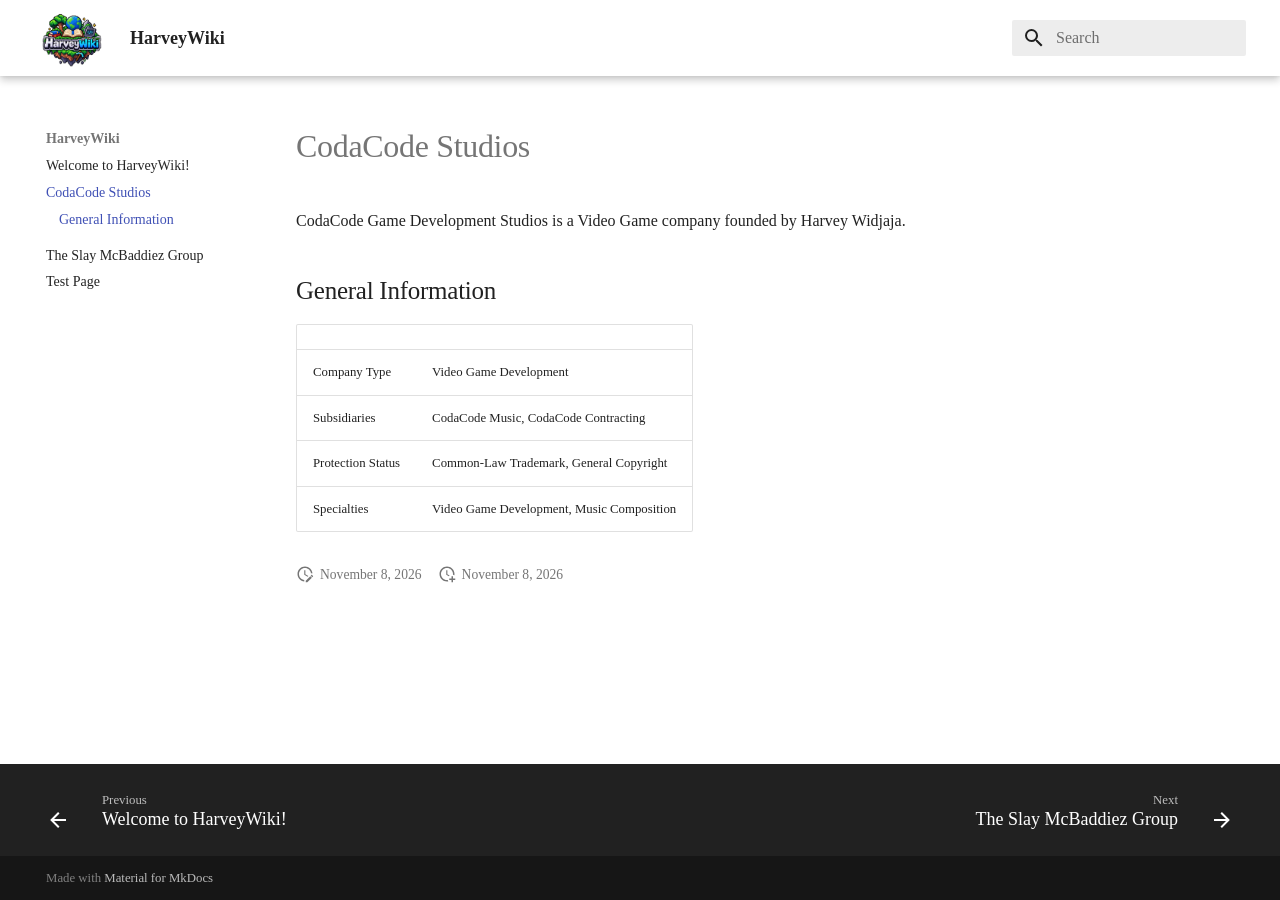
==== commit c7974d6b: "Deployed 404a036 with MkDocs version: 1.6.1" ====
--- a/codacode-studios/index.html
+++ b/codacode-studios/index.html
@@ -424,7 +424,7 @@
     <span class="md-icon" title="Last update">
       <svg xmlns="http://www.w3.org/2000/svg" viewBox="0 0 24 24"><path d="M21 13.1c-.1 0-.3.1-.4.2l-1 1 2.1 2.1 1-1c.2-.2.2-.6 0-.8l-1.3-1.3c-.1-.1-.2-.2-.4-.2m-1.9 1.8-6.1 6V23h2.1l6.1-6.1zM12.5 7v5.2l4 2.4-1 1L11 13V7zM11 21.9c-5.1-.5-9-4.8-9-9.9C2 6.5 6.5 2 12 2c5.3 0 9.6 4.1 10 9.3-.3-.1-.6-.2-1-.2s-.7.1-1 .2C19.6 7.2 16.2 4 12 4c-4.4 0-8 3.6-8 8 0 4.1 3.1 7.5 7.1 7.9l-.1.2z"/></svg>
     </span>
-    <span class="git-revision-date-localized-plugin git-revision-date-localized-plugin-date" title="November 8, 2026 23:16:44 UTC">November 8, 2026</span>
+    <span class="git-revision-date-localized-plugin git-revision-date-localized-plugin-date" title="November 8, 2026 23:01:30 UTC">November 8, 2026</span>
   </span>
 
     
@@ -434,7 +434,7 @@
     <span class="md-icon" title="Created">
       <svg xmlns="http://www.w3.org/2000/svg" viewBox="0 0 24 24"><path d="M14.47 15.08 11 13V7h1.5v5.25l3.08 1.83c-.41.28-.79.62-1.11 1m-1.39 4.84c-.36.05-.71.08-1.08.08-4.42 0-8-3.58-8-8s3.58-8 8-8 8 3.58 8 8c0 .37-.03.72-.08 1.08.69.1 1.33.32 1.92.64.1-.56.16-1.13.16-1.72 0-5.5-4.5-10-10-10S2 6.5 2 12s4.47 10 10 10c.59 0 1.16-.06 1.72-.16-.32-.59-.54-1.23-.64-1.92M18 15v3h-3v2h3v3h2v-3h3v-2h-3v-3z"/></svg>
     </span>
-    <span class="git-revision-date-localized-plugin git-revision-date-localized-plugin-date" title="November 8, 2026 23:16:44 UTC">November 8, 2026</span>
+    <span class="git-revision-date-localized-plugin git-revision-date-localized-plugin-date" title="November 8, 2026 23:00:00 UTC">November 8, 2026</span>
   </span>
 
     
@@ -457,6 +457,46 @@
       </main>
       
         <footer class="md-footer">
+  
+    
+      
+      <nav class="md-footer__inner md-grid" aria-label="Footer" >
+        
+          
+          <a href=".." class="md-footer__link md-footer__link--prev" aria-label="Previous: Welcome to HarveyWiki!">
+            <div class="md-footer__button md-icon">
+              
+              <svg xmlns="http://www.w3.org/2000/svg" viewBox="0 0 24 24"><path d="M20 11v2H8l5.5 5.5-1.42 1.42L4.16 12l7.92-7.92L13.5 5.5 8 11z"/></svg>
+            </div>
+            <div class="md-footer__title">
+              <span class="md-footer__direction">
+                Previous
+              </span>
+              <div class="md-ellipsis">
+                Welcome to HarveyWiki!
+              </div>
+            </div>
+          </a>
+        
+        
+          
+          <a href="../slaymcbaddies/" class="md-footer__link md-footer__link--next" aria-label="Next: The Slay McBaddiez Group">
+            <div class="md-footer__title">
+              <span class="md-footer__direction">
+                Next
+              </span>
+              <div class="md-ellipsis">
+                The Slay McBaddiez Group
+              </div>
+            </div>
+            <div class="md-footer__button md-icon">
+              
+              <svg xmlns="http://www.w3.org/2000/svg" viewBox="0 0 24 24"><path d="M4 11v2h12l-5.5 5.5 1.42 1.42L19.84 12l-7.92-7.92L10.5 5.5 16 11z"/></svg>
+            </div>
+          </a>
+        
+      </nav>
+    
   
   <div class="md-footer-meta md-typeset">
     <div class="md-footer-meta__inner md-grid">
@@ -483,7 +523,7 @@
     
       
       
-      <script id="__config" type="application/json">{"annotate": null, "base": "..", "features": ["navigation.sections", "navigation.expand", "toc.integrate"], "search": "../assets/javascripts/workers/search.a7633da7.min.js", "tags": null, "translations": {"clipboard.copied": "Copied to clipboard", "clipboard.copy": "Copy to clipboard", "search.result.more.one": "1 more on this page", "search.result.more.other": "# more on this page", "search.result.none": "No matching documents", "search.result.one": "1 matching document", "search.result.other": "# matching documents", "search.result.placeholder": "Type to start searching", "search.result.term.missing": "Missing", "select.version": "Select version"}, "version": null}</script>
+      <script id="__config" type="application/json">{"annotate": null, "base": "..", "features": ["navigation.sections", "navigation.expand", "toc.integrate", "navigation.footer"], "search": "../assets/javascripts/workers/search.a7633da7.min.js", "tags": null, "translations": {"clipboard.copied": "Copied to clipboard", "clipboard.copy": "Copy to clipboard", "search.result.more.one": "1 more on this page", "search.result.more.other": "# more on this page", "search.result.none": "No matching documents", "search.result.one": "1 matching document", "search.result.other": "# matching documents", "search.result.placeholder": "Type to start searching", "search.result.term.missing": "Missing", "select.version": "Select version"}, "version": null}</script>
     
     
       <script src="../assets/javascripts/bundle.a5f9d56c.min.js"></script>
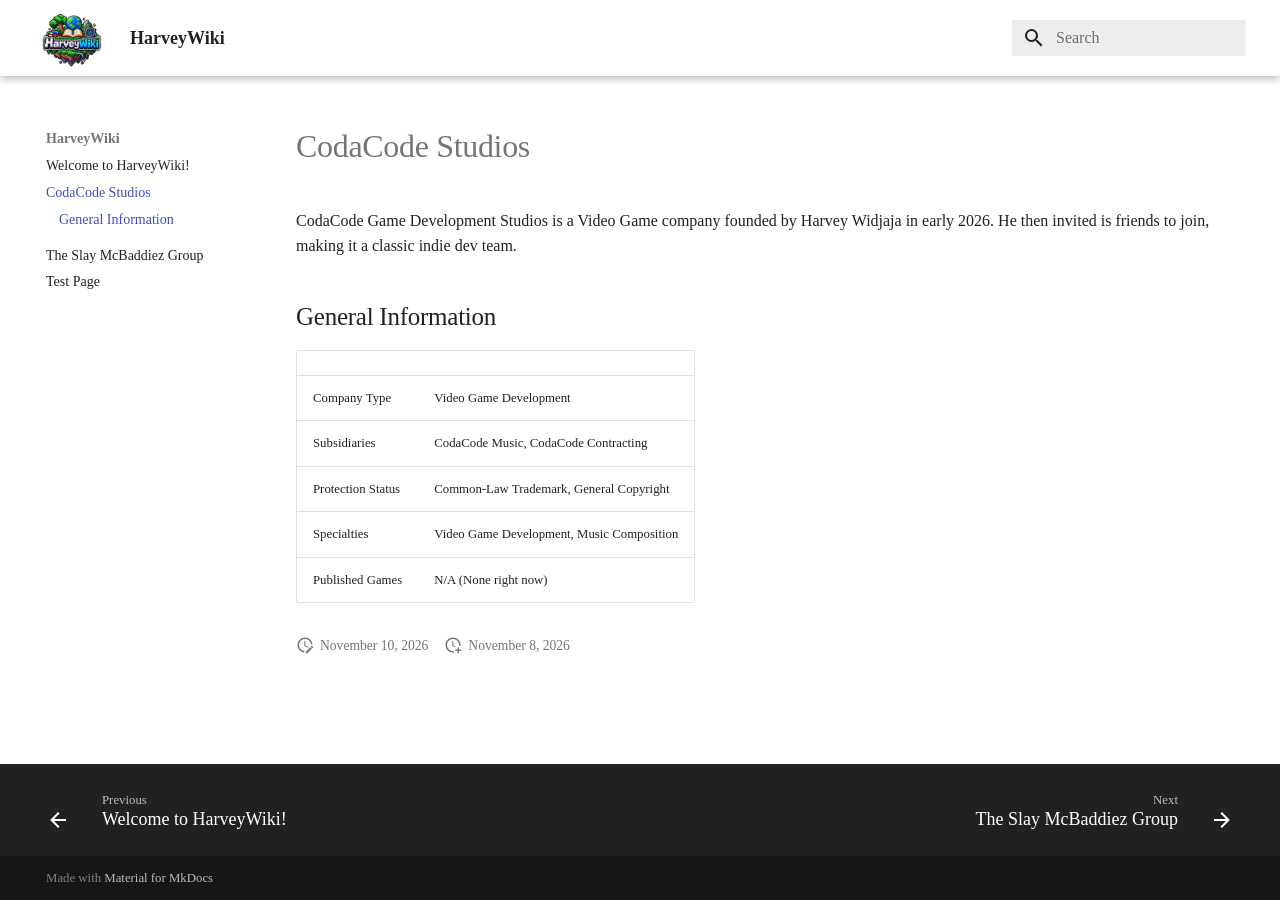
==== commit f702c3e3: "Deployed 8243d7a with MkDocs version: 1.6.1" ====
--- a/codacode-studios/index.html
+++ b/codacode-studios/index.html
@@ -374,7 +374,8 @@
 
   <h1>CodaCode Studios</h1>
 
-<p>CodaCode Game Development Studios is a Video Game company founded by Harvey Widjaja.</p>
+<p>CodaCode Game Development Studios is a Video Game company founded by Harvey Widjaja in early 2026.
+He then invited is friends to join, making it a classic indie dev team.</p>
 <h2 id="general-information">General Information</h2>
 <table>
 <thead>
@@ -400,6 +401,10 @@
 <td>Specialties</td>
 <td>Video Game Development, Music Composition</td>
 </tr>
+<tr>
+<td>Published Games</td>
+<td>N/A (None right now)</td>
+</tr>
 </tbody>
 </table>
 
@@ -424,7 +429,7 @@
     <span class="md-icon" title="Last update">
       <svg xmlns="http://www.w3.org/2000/svg" viewBox="0 0 24 24"><path d="M21 13.1c-.1 0-.3.1-.4.2l-1 1 2.1 2.1 1-1c.2-.2.2-.6 0-.8l-1.3-1.3c-.1-.1-.2-.2-.4-.2m-1.9 1.8-6.1 6V23h2.1l6.1-6.1zM12.5 7v5.2l4 2.4-1 1L11 13V7zM11 21.9c-5.1-.5-9-4.8-9-9.9C2 6.5 6.5 2 12 2c5.3 0 9.6 4.1 10 9.3-.3-.1-.6-.2-1-.2s-.7.1-1 .2C19.6 7.2 16.2 4 12 4c-4.4 0-8 3.6-8 8 0 4.1 3.1 7.5 7.1 7.9l-.1.2z"/></svg>
     </span>
-    <span class="git-revision-date-localized-plugin git-revision-date-localized-plugin-date" title="November 8, 2026 23:01:30 UTC">November 8, 2026</span>
+    <span class="git-revision-date-localized-plugin git-revision-date-localized-plugin-date" title="November 10, 2026 18:49:48 UTC">November 10, 2026</span>
   </span>
 
     
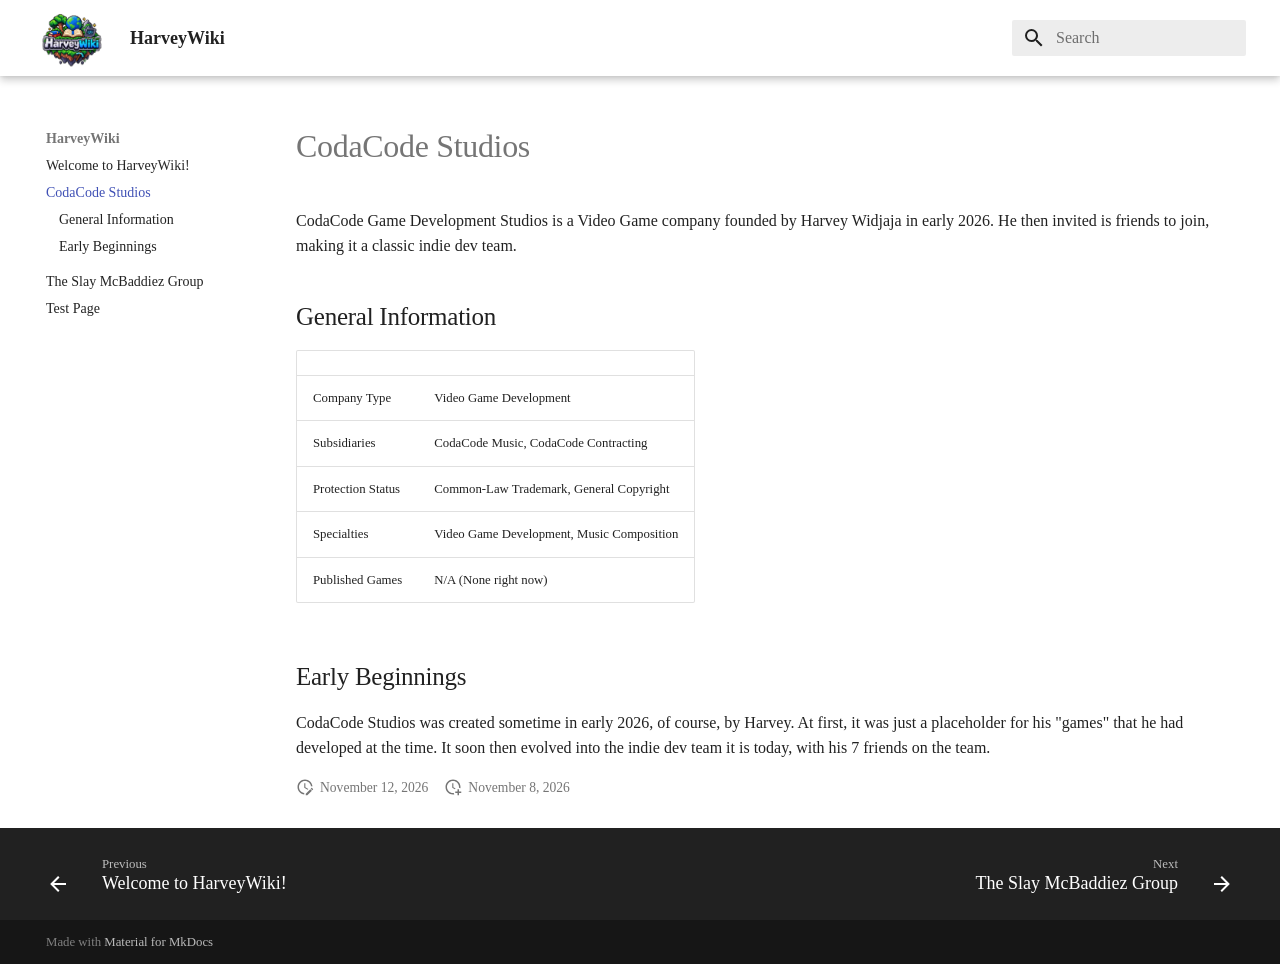
==== commit 1a32b490: "Deployed 409c281 with MkDocs version: 1.6.1" ====
--- a/codacode-studios/index.html
+++ b/codacode-studios/index.html
@@ -287,6 +287,17 @@
     <span class="md-ellipsis">
       
         General Information
+      
+    </span>
+  </a>
+  
+</li>
+      
+        <li class="md-nav__item">
+  <a href="#early-beginnings" class="md-nav__link">
+    <span class="md-ellipsis">
+      
+        Early Beginnings
       
     </span>
   </a>
@@ -407,6 +418,9 @@
 </tr>
 </tbody>
 </table>
+<h2 id="early-beginnings">Early Beginnings</h2>
+<p>CodaCode Studios was created sometime in early 2026, of course, by Harvey.
+At first, it was just a placeholder for his "games" that he had developed at the time. It soon then evolved into the indie dev team it is today, with his 7 friends on the team.</p>
 
 
 
@@ -429,7 +443,7 @@
     <span class="md-icon" title="Last update">
       <svg xmlns="http://www.w3.org/2000/svg" viewBox="0 0 24 24"><path d="M21 13.1c-.1 0-.3.1-.4.2l-1 1 2.1 2.1 1-1c.2-.2.2-.6 0-.8l-1.3-1.3c-.1-.1-.2-.2-.4-.2m-1.9 1.8-6.1 6V23h2.1l6.1-6.1zM12.5 7v5.2l4 2.4-1 1L11 13V7zM11 21.9c-5.1-.5-9-4.8-9-9.9C2 6.5 6.5 2 12 2c5.3 0 9.6 4.1 10 9.3-.3-.1-.6-.2-1-.2s-.7.1-1 .2C19.6 7.2 16.2 4 12 4c-4.4 0-8 3.6-8 8 0 4.1 3.1 7.5 7.1 7.9l-.1.2z"/></svg>
     </span>
-    <span class="git-revision-date-localized-plugin git-revision-date-localized-plugin-date" title="November 10, 2026 18:49:48 UTC">November 10, 2026</span>
+    <span class="git-revision-date-localized-plugin git-revision-date-localized-plugin-date" title="November 12, 2026 17:11:49 UTC">November 12, 2026</span>
   </span>
 
     
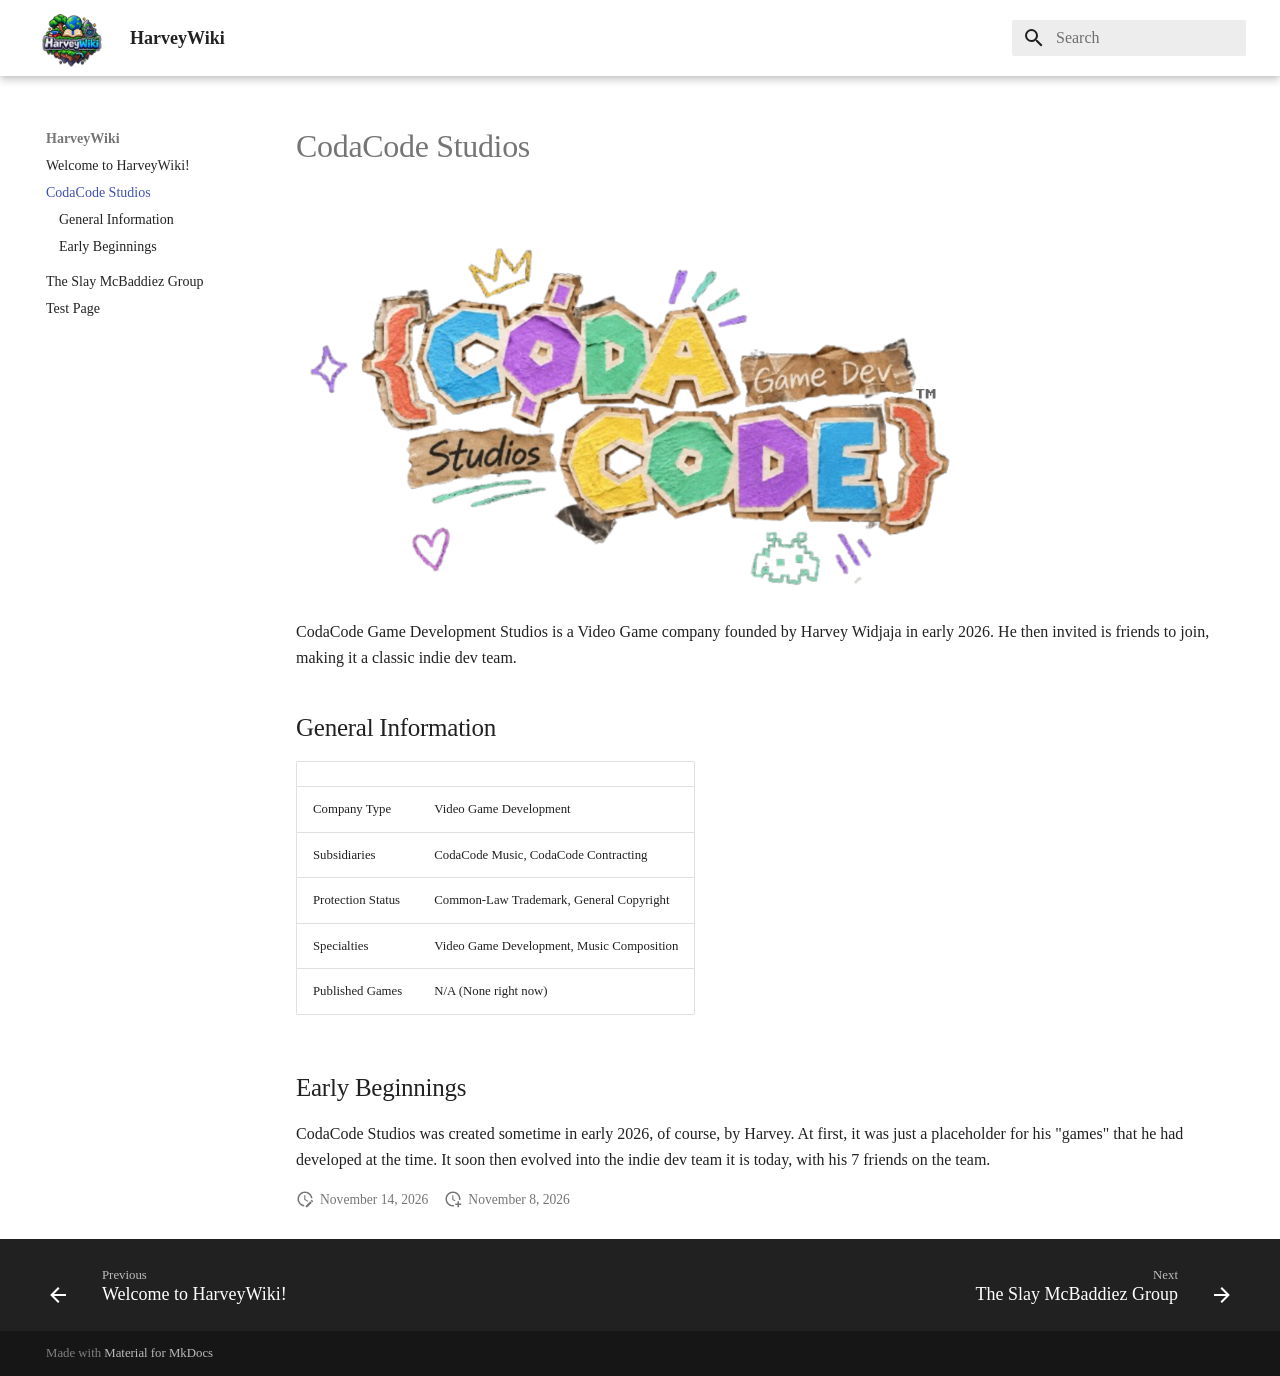
==== commit 4a700070: "Deployed d2a358f with MkDocs version: 1.6.1" ====
--- a/codacode-studios/index.html
+++ b/codacode-studios/index.html
@@ -385,6 +385,7 @@
 
   <h1>CodaCode Studios</h1>
 
+<p><img alt="CodaCode Studios Logo" src="/docs/images/CodaCodeOfficialLogo.png" /></p>
 <p>CodaCode Game Development Studios is a Video Game company founded by Harvey Widjaja in early 2026.
 He then invited is friends to join, making it a classic indie dev team.</p>
 <h2 id="general-information">General Information</h2>
@@ -443,7 +444,7 @@
     <span class="md-icon" title="Last update">
       <svg xmlns="http://www.w3.org/2000/svg" viewBox="0 0 24 24"><path d="M21 13.1c-.1 0-.3.1-.4.2l-1 1 2.1 2.1 1-1c.2-.2.2-.6 0-.8l-1.3-1.3c-.1-.1-.2-.2-.4-.2m-1.9 1.8-6.1 6V23h2.1l6.1-6.1zM12.5 7v5.2l4 2.4-1 1L11 13V7zM11 21.9c-5.1-.5-9-4.8-9-9.9C2 6.5 6.5 2 12 2c5.3 0 9.6 4.1 10 9.3-.3-.1-.6-.2-1-.2s-.7.1-1 .2C19.6 7.2 16.2 4 12 4c-4.4 0-8 3.6-8 8 0 4.1 3.1 7.5 7.1 7.9l-.1.2z"/></svg>
     </span>
-    <span class="git-revision-date-localized-plugin git-revision-date-localized-plugin-date" title="November 12, 2026 17:11:49 UTC">November 12, 2026</span>
+    <span class="git-revision-date-localized-plugin git-revision-date-localized-plugin-date" title="November 14, 2026 16:00:05 UTC">November 14, 2026</span>
   </span>
 
     
